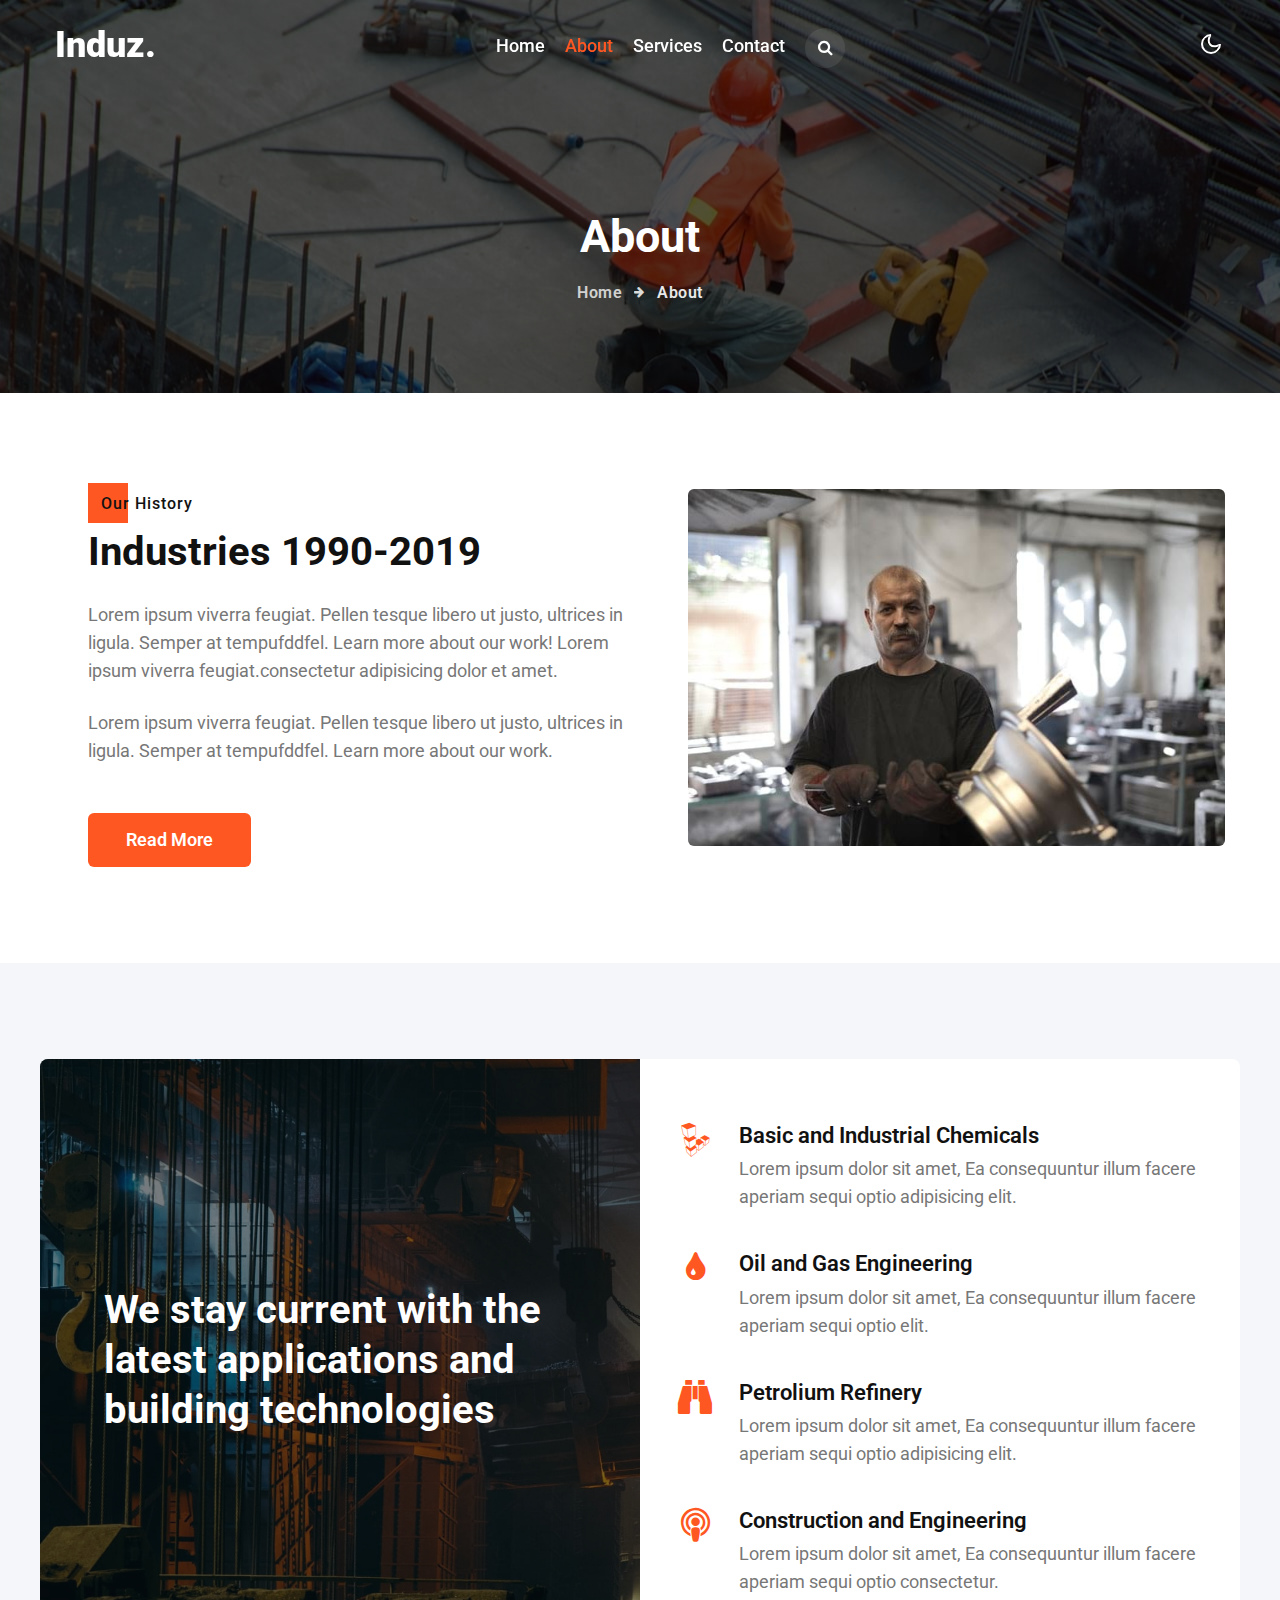
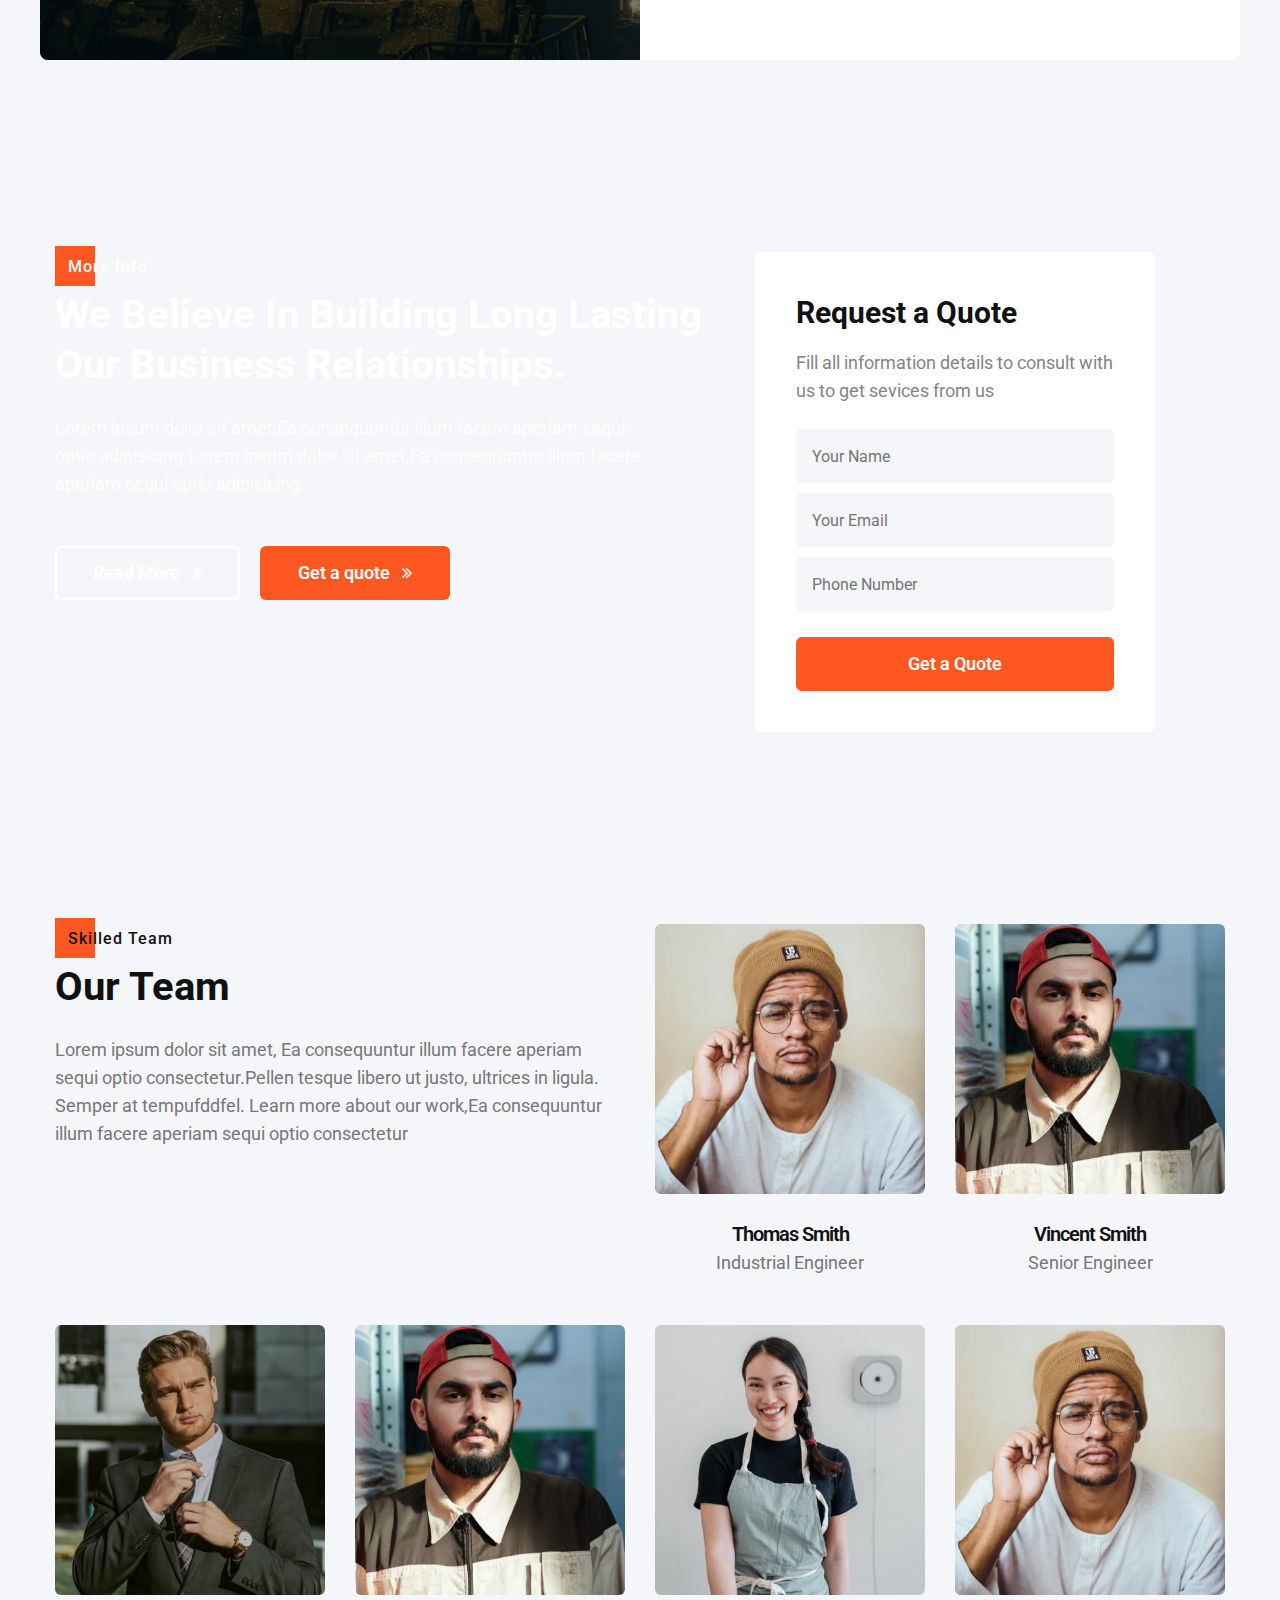
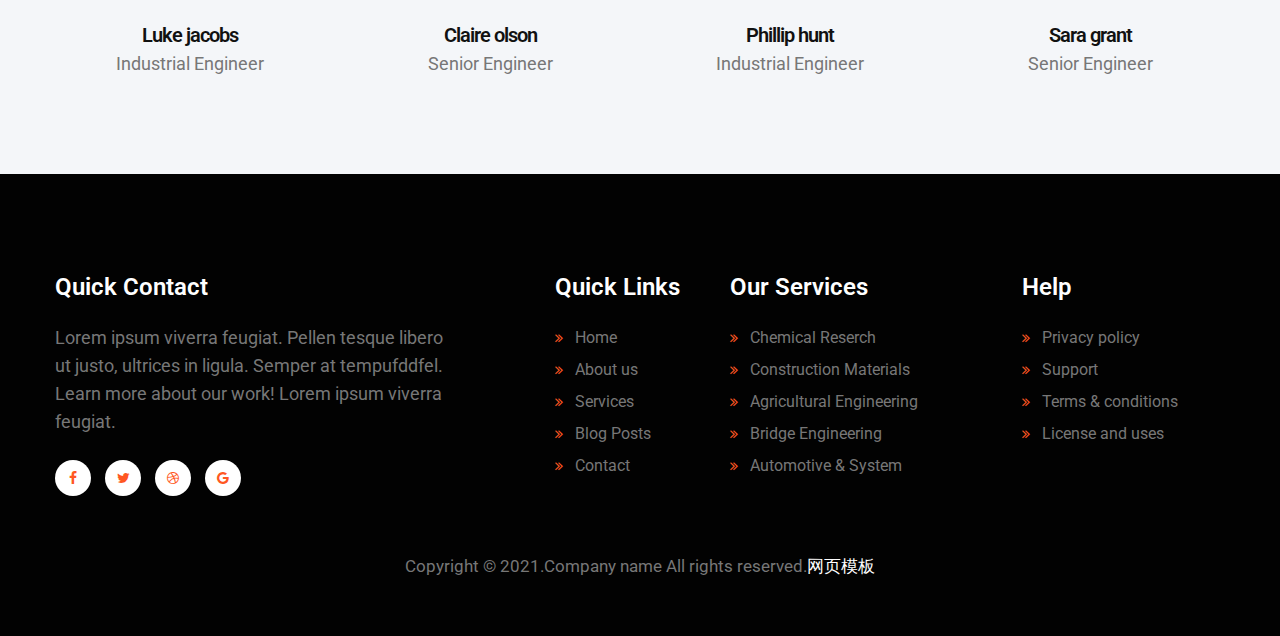
==== about.html @ 79930643 "change to company's into" ====
<!doctype html>
<html lang="zxx">

<head>
  <!-- Required meta tags -->
  <meta charset="utf-8">
  <meta name="viewport" content="width=device-width, initial-scale=1, shrink-to-fit=no">
  <meta name="keywords"
    content="Induz Responsive web template, Bootstrap Web Templates, Android Compatible web template, Smartphone Compatible web template, free webdesigns for Nokia, Samsung, LG, SonyEricsson, Motorola web design" />
  <title>Induz an Industrial Category Bootstrap Responsive Web Template | About</title>
  <link href="http://fonts.googleapis.com/css2?family=Roboto:ital,wght@0,400;0,500;0,700;0,900;1,400&display=swap"
    rel="stylesheet">
  <!-- Template CSS -->
  <link rel="stylesheet" href="assets/css/style-starter.css">
</head>

<body>
  <div class="header-w3l">
    <!--header-->
    <header id="site-header" class="header-w3l fixed-top">
      <div class="container">
        <nav class="navbar navbar-expand-lg stroke">
          <a class="navbar-brand" href="index.html">
            Induz.
          </a>
          <!-- if logo is image enable this   
            <a class="navbar-brand" href="#index.html">
                <img src="image-path" alt="Your logo" title="Your logo" style="height:35px;" />
            </a> -->
          <button class="navbar-toggler  collapsed bg-gradient" type="button" data-toggle="collapse"
            data-target="#navbarTogglerDemo02" aria-controls="navbarTogglerDemo02" aria-expanded="false"
            aria-label="Toggle navigation">
            <span class="navbar-toggler-icon fa icon-expand fa-bars"></span>
            <span class="navbar-toggler-icon fa icon-close fa-times"></span>
            </span>
          </button>

          <div class="collapse navbar-collapse" id="navbarTogglerDemo02">
            <ul class="navbar-nav mx-lg-auto">
              <li class="nav-item">
                <a class="nav-link" href="index.html">Home</a>
              </li>
              <li class="nav-item active">
                <a class="nav-link" href="about.html">About</a>
              </li>
              <li class="nav-item">
                <a class="nav-link" href="services.html">Services</a>
              </li>
              
              <li class="nav-item">
                <a class="nav-link" href="contact.html">Contact</a>
              </li>
              <li class="nav-item mr-lg-3 mr-4" title="Search"><a href="#search" class="search-btn">
                  <span class="fa fa-search" aria-hidden="true"></span></a></li>
              <!--/search-right-->
              <!-- search popup -->
              <div id="search" class="pop-overlay">
                <div class="popup">
                  <form action="#" method="GET" class="w3l-hnyform d-sm-flex">
                    <input type="search" placeholder="Search.." name="search" required="required" autofocus>
                    <button type="submit">Search</button>
                    <a class="close" href="#url">&times;</a>
                  </form>
                </div>
              </div>
              <!-- /search popup -->
              <!--//search-right-->

            </ul>

          </div>
          <!-- toggle switch for light and dark theme -->
          <div class="mobile-position">
            <nav class="navigation">
              <div class="theme-switch-wrapper">
                <label class="theme-switch" for="checkbox">
                  <input type="checkbox" id="checkbox">
                  <div class="mode-container">
                    <i class="gg-sun"></i>
                    <i class="gg-moon"></i>
                  </div>
                </label>
              </div>
            </nav>
          </div>
          <!-- //toggle switch for light and dark theme -->
        </nav>
      </div>
    </header>
  </div>
  <!-- //header -->
  <!--/breadcrumb-bg-->
  <div class="breadcrumb-bg w3l-inner-page-breadcrumb py-5">
    <div class="container pt-lg-5 pt-md-3 p-lg-4 pb-md-3 my-lg-3">
      <h2 class="title pt-5">About</h2>
      <ul class="breadcrumbs-custom-path mt-3 text-center">
        <li><a href="index.html">Home</a></li>
        <li class="active"><span class="fa fa-arrow-right mx-2" aria-hidden="true"></span> About </li>
      </ul>
    </div>
  </div>
  <!--//breadcrumb-bg-->

  <!-- //w3l-inner-page-breadcrumb-->
  <section class="w3l-about-ab" id="about">
    <div class="midd-w3 py-5">
      <div class="container py-lg-5 py-md-4 py-2">
        <div class="row">
          <div class="col-lg-6 pl-lg-5 align-self">
            <h6 class="title-subhny mb-2"><span>Our History</span></h6>
            <h3 class="title-w3l mb-4">Industries 1990-2019</h3>
            <p class="">Lorem ipsum viverra feugiat. Pellen tesque libero ut justo,
              ultrices in ligula. Semper at tempufddfel. Learn more about our work!
              Lorem ipsum viverra feugiat.consectetur adipisicing dolor et amet.
            </p>
            <p class="mt-4">Lorem ipsum viverra feugiat. Pellen tesque libero ut justo, ultrices in ligula. Semper at
              tempufddfel. Learn more about our work.
            </p>
            <a href="about.html" class="btn btn-style btn-primary mt-lg-5 mt-4">Read More</a>
          </div>
          <div class="col-lg-6 left-wthree-img mt-lg-0 mt-5 pl-lg-5">
            <img src="assets/images/g6.jpg" alt="" class="img-fluid radius-image">

          </div>
        </div>
      </div>
    </div>
  </section>
  <!-- /w3l-content-2-->
  <section class="w3l-specification-6 py-5">
    <!-- /specification-6-->
    <div class="specification-6-mian py-lg-5 py-md-4">
      <div class="container">
        <div class="align-counter-6-inf-cols row">
          <div class="counter-6-inf-left col-lg-6">

            <h3 class="title-w3l two">We stay current with the latest applications and building technologies</h3>
          </div>
          <div class="counter-6-inf-right col-lg-6">
            <div class="specification">
              <div class="specification-icon">
                <span class="fa fa-linode"></span>
              </div>
              <div class="specification-info">
                <h6><a href="blog-single.html">Basic and Industrial
                    Chemicals</a></h6>
                <p>Lorem ipsum dolor sit amet, Ea consequuntur illum facere aperiam sequi optio adipisicing elit.</p>
              </div>

            </div>
            <div class="specification">
              <div class="specification-icon">
                <span class="fa fa-tint"></span>
              </div>
              <div class="specification-info">
                <h6><a href="blog-single.html">Oil and Gas
                    Engineering</a></h6>
                <p>Lorem ipsum dolor sit amet, Ea consequuntur illum facere aperiam sequi optio elit.</p>
              </div>

            </div>
            <div class="specification">
              <div class="specification-icon">
                <span class="fa fa-binoculars"></span>
              </div>
              <div class="specification-info">
                <h6><a href="blog-single.html">Petrolium
                    Refinery</a></h6>
                <p>Lorem ipsum dolor sit amet, Ea consequuntur illum facere aperiam sequi optio adipisicing elit.</p>
              </div>

            </div>
            <div class="specification last-one">
              <div class="specification-icon">
                <span class="fa fa-podcast"></span>
              </div>
              <div class="specification-info">
                <h6><a href="blog-single.html">Construction and
                    Engineering</a></h6>
                <p>Lorem ipsum dolor sit amet, Ea consequuntur illum facere aperiam sequi optio consectetur.</p>
              </div>

            </div>

          </div>
        </div>
      </div>
    </div>
  </section>

  <!-- middle -->
  <div class="w3l-middle py-5">
    <div class="container py-lg-5 py-md-4">
      <div class="row no-gutters">
        <div class="welcome-left pr-lg-5">
          <h6 class="title-subhny two mb-2"><span>More Info</span></h6>
          <h3 class="title-w3l two mb-4">We Believe In Building Long Lasting Our Business Relationships.</h3>
          <p class="pr-lg-5">Lorem ipsum dolor sit amet,Ea consequuntur illum facere aperiam sequi optio
            adipisicing.Lorem ipsum dolor sit amet,Ea consequuntur illum facere aperiam sequi optio adipisicing. </p>
          <div class="buttons mt-md-5 mt-4">
            <a class="btn btn-style btn-white mr-3" href="about.html">
              Read More <span class="fa fa-angle-double-right ml-2" aria-hidden="true"></span></a>
            <a class="btn btn-style btn-primary" href="about.html"> Get a quote <span
                class="fa fa-angle-double-right ml-2" aria-hidden="true"></span></a>

          </div>
        </div>
        <div class="welcome-left-frm pr-lg-5 mt-lg-0 mt-5">
          <div class="w3request-form">
            <form action="" method="post">
              <h4 class="title-w3l">
                Request a <span>Quote</span></h4>
              <p class="frm-p mt-3">
                Fill all information details to consult with us to get sevices from us            </p>
  
              <div class="form-style-w3ls mt-4">
  
                <input type="text" name="Name" placeholder="Your Name" required="required">
  
                <input type="email" name="Email" placeholder="Your Email" required="">
  
                <input type="text" name="Phone" placeholder="Phone Number" required="">
  
                <button class="btn btn-style btn-primary w-100 mt-3">Get a Quote</button>
  
              </div>
  
            </form>
                    </div>
        </div>
      </div>

    </div>
  </div>
  <!-- //middle -->
  <!--/team-sec-->
  <section class="w3l-team-main" id="team">
    <div class="team py-5">
      <div class="container py-lg-5">
        <div class="row team-row">
          <div class="col-lg-6 team-wrap">
            <div class="title-content text-left">
              <h6 class="title-subhny mb-2"><span>Skilled Team</span></h6>
              <h3 class="title-w3l mb-4">Our Team</h3>
              <p>Lorem ipsum dolor sit amet, Ea consequuntur illum facere aperiam sequi optio consectetur.Pellen tesque
                libero ut justo,
                ultrices in ligula. Semper at tempufddfel. Learn more about our work,Ea consequuntur illum facere
                aperiam sequi optio consectetur</p>
            </div>
          </div>
          <div class="col-lg-3 col-6 team-wrap mb-lg-5 mb-4 mt-lg-0 mt-5">
            <div class="team-member text-center">
              <div class="team-img">
                <img src="assets/images/team4.jpg" alt="" class="radius-image">
                <div class="overlay-team">
                  <div class="team-details text-center">
                    <div class="socials mt-20">
                      <a href="#url">
                        <span class="fa fa-facebook-f"></span>
                      </a>
                      <a href="#url">
                        <span class="fa fa-twitter"></span>
                      </a>
                      <a href="#url">
                        <span class="fa fa-instagram"></span>
                      </a>
                    </div>
                  </div>
                </div>
              </div>
              <a href="#url" class="team-title">Thomas Smith</a>
              <p>Industrial Engineer</p>
            </div>
          </div>
          <div class="col-lg-3 col-6 team-wrap mb-lg-5 mb-4 mt-lg-0 mt-5">
            <div class="team-member text-center">
              <div class="team-img">
                <img src="assets/images/team3.jpg" alt="" class="radius-image">
                <div class="overlay-team">
                  <div class="team-details text-center">
                    <div class="socials mt-20">
                      <a href="#url">
                        <span class="fa fa-facebook-f"></span>
                      </a>
                      <a href="#url">
                        <span class="fa fa-twitter"></span>
                      </a>
                      <a href="#url">
                        <span class="fa fa-instagram"></span>
                      </a>
                    </div>
                  </div>
                </div>
              </div>
              <a href="#url" class="team-title">Vincent Smith</a>
              <p>Senior Engineer</p>
            </div>
          </div>
          <div class="col-lg-3 col-6 team-wrap mt-lg-0 mt-4">
            <div class="team-member text-center">
              <div class="team-img">
                <img src="assets/images/team1.jpg" alt="" class="radius-image">
                <div class="overlay-team">
                  <div class="team-details text-center">
                    <div class="socials mt-20">
                      <a href="#url">
                        <span class="fa fa-facebook-f"></span>
                      </a>
                      <a href="#url">
                        <span class="fa fa-twitter"></span>
                      </a>
                      <a href="#url">
                        <span class="fa fa-instagram"></span>
                      </a>
                    </div>
                  </div>
                </div>
              </div>
              <a href="#url" class="team-title">Luke jacobs</a>
              <p>Industrial Engineer</p>
            </div>
          </div>
          <!-- end team member -->

          <div class="col-lg-3 col-6 team-wrap mt-lg-0 mt-4">
            <div class="team-member text-center">
              <div class="team-img">
                <img src="assets/images/team3.jpg" alt="" class="radius-image">
                <div class="overlay-team">
                  <div class="team-details text-center">
                    <div class="socials mt-20">
                      <a href="#url">
                        <span class="fa fa-facebook-f"></span>
                      </a>
                      <a href="#url">
                        <span class="fa fa-twitter"></span>
                      </a>
                      <a href="#url">
                        <span class="fa fa-instagram"></span>
                      </a>
                    </div>
                  </div>
                </div>
              </div>
              <a href="#url" class="team-title">Claire olson</a>
              <p>Senior Engineer</p>
            </div>
          </div>
          <!-- end team member -->

          <div class="col-lg-3 col-6 team-wrap mt-lg-0 mt-5">
            <div class="team-member last text-center">
              <div class="team-img">
                <img src="assets/images/team2.jpg" alt="" class="radius-image">
                <div class="overlay-team">
                  <div class="team-details text-center">
                    <div class="socials mt-20">
                      <a href="#url">
                        <span class="fa fa-facebook-f"></span>
                      </a>
                      <a href="#url">
                        <span class="fa fa-twitter"></span>
                      </a>
                      <a href="#url">
                        <span class="fa fa-instagram"></span>
                      </a>
                    </div>
                  </div>
                </div>
              </div>
              <a href="#url" class="team-title">Phillip hunt</a>
              <p>Industrial Engineer</p>
            </div>
          </div>
          <!-- end team member -->

          <div class="col-lg-3 col-6 team-wrap mt-lg-0 mt-5">
            <div class="team-member last text-center">
              <div class="team-img">
                <img src="assets/images/team4.jpg" alt="" class="radius-image">
                <div class="overlay-team">
                  <div class="team-details text-center">
                    <div class="socials mt-20">
                      <a href="#url">
                        <span class="fa fa-facebook-f"></span>
                      </a>
                      <a href="#url">
                        <span class="fa fa-twitter"></span>
                      </a>
                      <a href="#url">
                        <span class="fa fa-instagram"></span>
                      </a>
                    </div>
                  </div>
                </div>
              </div>
              <a href="#url" class="team-title">Sara grant</a>
              <p>Senior Engineer </p>
            </div>
          </div>
          <!-- end team member -->

        </div>
      </div>
  </section>
  <!--//team-sec-->
  <!-- footer-28 block -->
  <footer class="footer-28 position-relative py-5">
    <div class="container">
      <div class="row footer-top-28">
        <div class="col-lg-5 footer-list-28 pr-lg-5 mt-5">
          <h6 class="footer-title-28">Quick Contact</h6>
          <p class="pr-lg-5">Lorem ipsum viverra feugiat. Pellen tesque libero ut justo, ultrices in ligula. Semper at
            tempufddfel. Learn more about our work! Lorem ipsum viverra feugiat.</p>

          <div class="main-social-footer-28 mt-4">
            <ul class="social-icons">
              <li class="facebook">
                <a href="#link" title="Facebook">
                  <span class="fa fa-facebook" aria-hidden="true"></span>
                </a>
              </li>
              <li class="twitter">
                <a href="#link" title="Twitter">
                  <span class="fa fa-twitter" aria-hidden="true"></span>
                </a>
              </li>
              <li class="dribbble">
                <a href="#link" title="Dribbble">
                  <span class="fa fa-dribbble" aria-hidden="true"></span>
                </a>
              </li>
              <li class="google">
                <a href="#link" title="Google">
                  <span class="fa fa-google" aria-hidden="true"></span>
                </a>
              </li>
            </ul>
          </div>
        </div>
        <div class="col-lg-7">
          <div class="row">
            <div class="col-md-3 col-sm-6 footer-list-28 mt-5">
              <h6 class="footer-title-28">Quick Links</h6>
              <ul>
                <li><a href="index.html"><span class="fa fa-angle-double-right mr-2" aria-hidden="true"></span> Home</a>
                </li>
                <li><a href="about.html"><span class="fa fa-angle-double-right mr-2" aria-hidden="true"></span> About
                    us</a></li>
                <li><a href="services.html"><span class="fa fa-angle-double-right mr-2" aria-hidden="true"></span>
                    Services</a></li>
                <li><a href="blog.html"><span class="fa fa-angle-double-right mr-2" aria-hidden="true"></span> Blog
                    Posts</a></li>
                <li><a href="contact.html"><span class="fa fa-angle-double-right mr-2" aria-hidden="true"></span>
                    Contact</a></li>
              </ul>
            </div>
            <div class="col-md-5 col-sm-6 footer-list-28 mt-5">
              <h6 class="footer-title-28">Our Services</h6>
              <ul>
                <li><a href="#reserch"><span class="fa fa-angle-double-right mr-2" aria-hidden="true"></span> Chemical
                    Reserch</a></li>
                <li><a href="#construction"><span class="fa fa-angle-double-right mr-2" aria-hidden="true"></span>
                    Construction Materials</a></li>
                <li><a href="#agricultural"><span class="fa fa-angle-double-right mr-2" aria-hidden="true"></span>
                    Agricultural Engineering</a></li>
                <li><a href="#bridge"><span class="fa fa-angle-double-right mr-2" aria-hidden="true"></span> Bridge
                    Engineering</a></li>
                <li><a href="#automotive"><span class="fa fa-angle-double-right mr-2" aria-hidden="true"></span>
                    Automotive & System</a></li>
              </ul>
            </div>
            <div class="col-md-4 col-sm-6 footer-list-28 mt-sm-5 mt-4">
              <h6 class="footer-title-28">Help</h6>
              <ul>
                <li><a href="#privacy"><span class="fa fa-angle-double-right mr-2" aria-hidden="true"></span> Privacy
                    policy</a></li>
                <li><a href="#support"><span class="fa fa-angle-double-right mr-2" aria-hidden="true"></span>
                    Support</a></li>
                <li><a href="#terms"><span class="fa fa-angle-double-right mr-2" aria-hidden="true"></span> Terms &
                    conditions</a></li>
                <li><a href="#license"><span class="fa fa-angle-double-right mr-2" aria-hidden="true"></span> License
                    and uses</a></li>
              </ul>
            </div>

          </div>
        </div>
      </div>
      <div class="midd-footer-28 align-center py-2 mt-5">
        <p class="copy-footer-28 text-center">Copyright &copy; 2021.Company name All rights reserved.<a target="_blank" href="https://sc.chinaz.com/moban/">&#x7F51;&#x9875;&#x6A21;&#x677F;</a></p>
      </div>
    </div>


    <!-- move top -->
    <button onclick="topFunction()" id="movetop" title="Go to top">
      &#10548;
    </button>
    <script>
      // When the user scrolls down 20px from the top of the document, show the button
      window.onscroll = function () {
        scrollFunction()
      };

      function scrollFunction() {
        if (document.body.scrollTop > 20 || document.documentElement.scrollTop > 20) {
          document.getElementById("movetop").style.display = "block";
        } else {
          document.getElementById("movetop").style.display = "none";
        }
      }

      // When the user clicks on the button, scroll to the top of the document
      function topFunction() {
        document.body.scrollTop = 0;
        document.documentElement.scrollTop = 0;
      }
    </script>
    <!-- /move top -->
    <!-- //footer-28 block -->
  </footer>
  <!--//footer-->
  <!-- Template JavaScript -->
  <script src="assets/js/jquery-3.3.1.min.js"></script>
  <script src="assets/js/theme-change.js"></script>
  <!-- disable body scroll which navbar is in active -->
  <script>
    $(function () {
      $('.navbar-toggler').click(function () {
        $('body').toggleClass('noscroll');
      })
    });
  </script>
  <!-- disable body scroll which navbar is in active -->

  <!--/MENU-JS-->
  <script>
    $(window).on("scroll", function () {
      var scroll = $(window).scrollTop();

      if (scroll >= 80) {
        $("#site-header").addClass("nav-fixed");
      } else {
        $("#site-header").removeClass("nav-fixed");
      }
    });

    //Main navigation Active Class Add Remove
    $(".navbar-toggler").on("click", function () {
      $("header").toggleClass("active");
    });
    $(document).on("ready", function () {
      if ($(window).width() > 991) {
        $("header").removeClass("active");
      }
      $(window).on("resize", function () {
        if ($(window).width() > 991) {
          $("header").removeClass("active");
        }
      });
    });
  </script>
  <!--//MENU-JS-->


  <script src="assets/js/bootstrap.min.js"></script>

</body>

</html>
---- assets/css/style-starter.css ----
@charset "UTF-8";
:root {
  --blue: #007bff;
  --indigo: #6610f2;
  --purple: #6f42c1;
  --pink: #e83e8c;
  --red: #dc3545;
  --orange: #fd7e14;
  --yellow: #ffc107;
  --green: #28a745;
  --teal: #20c997;
  --cyan: #17a2b8;
  --white: #fff;
  --gray: #6c757d;
  --gray-dark: #343a40;
  --primary: #F42A2A;
  --secondary: #f8b195;
  --success: #28a745;
  --info: #17a2b8;
  --warning: #ffc107;
  --danger: #dc3545;
  --light: #f8f9fa;
  --dark: #343a40;
  --breakpoint-xs: 0;
  --breakpoint-sm: 576px;
  --breakpoint-md: 768px;
  --breakpoint-lg: 992px;
  --breakpoint-xl: 1200px;
  --font-family-sans-serif: -apple-system, BlinkMacSystemFont, "Segoe UI", Roboto, "Helvetica Neue", Arial, "Noto Sans", sans-serif, "Apple Color Emoji", "Segoe UI Emoji", "Segoe UI Symbol", "Noto Color Emoji";
  --font-family-monospace: SFMono-Regular, Menlo, Monaco, Consolas, "Liberation Mono", "Courier New", monospace;
}

*,
*::before,
*::after {
  box-sizing: border-box;
}

html {
  font-family: sans-serif;
  line-height: 1.15;
  -webkit-text-size-adjust: 100%;
  -webkit-tap-highlight-color: rgba(0, 0, 0, 0);
}

article,
aside,
figcaption,
figure,
footer,
header,
hgroup,
main,
nav,
section {
  display: block;
}

body {
  margin: 0;
  font-family: -apple-system, BlinkMacSystemFont, "Segoe UI", Roboto, "Helvetica Neue", Arial, "Noto Sans", sans-serif, "Apple Color Emoji", "Segoe UI Emoji", "Segoe UI Symbol", "Noto Color Emoji";
  font-size: 1rem;
  font-weight: 400;
  line-height: 1.5;
  color: #212529;
  text-align: left;
  background-color: #fff;
}

[tabindex="-1"]:focus:not(:focus-visible) {
  outline: 0 !important;
}

hr {
  box-sizing: content-box;
  height: 0;
  overflow: visible;
}

h1,
h2,
h3,
h4,
h5,
h6 {
  margin-top: 0;
  margin-bottom: 0.5rem;
}

p {
  margin-top: 0;
  margin-bottom: 1rem;
}

abbr[title],
abbr[data-original-title] {
  text-decoration: underline;
  -webkit-text-decoration: underline dotted;
  text-decoration: underline dotted;
  cursor: help;
  border-bottom: 0;
  -webkit-text-decoration-skip-ink: none;
  text-decoration-skip-ink: none;
}

address {
  margin-bottom: 1rem;
  font-style: normal;
  line-height: inherit;
}

ol,
ul,
dl {
  margin-top: 0;
  margin-bottom: 1rem;
}

ol ol,
ul ul,
ol ul,
ul ol {
  margin-bottom: 0;
}

dt {
  font-weight: 700;
}

dd {
  margin-bottom: .5rem;
  margin-left: 0;
}

blockquote {
  margin: 0 0 1rem;
}

b,
strong {
  font-weight: bolder;
}

small {
  font-size: 80%;
}

sub,
sup {
  position: relative;
  font-size: 75%;
  line-height: 0;
  vertical-align: baseline;
}

sub {
  bottom: -.25em;
}

sup {
  top: -.5em;
}

a {
  color: var(--primary-color);
  text-decoration: none;
  background-color: transparent;
}

a:hover {
  color: var(--primary-color);
  text-decoration: underline;
}

a:not([href]) {
  color: inherit;
  text-decoration: none;
}

a:not([href]):hover {
  color: inherit;
  text-decoration: none;
}

pre,
code,
kbd,
samp {
  font-family: SFMono-Regular, Menlo, Monaco, Consolas, "Liberation Mono", "Courier New", monospace;
  font-size: 1em;
}

pre {
  margin-top: 0;
  margin-bottom: 1rem;
  overflow: auto;
}

figure {
  margin: 0 0 1rem;
}

img {
  vertical-align: middle;
  border-style: none;
}

svg {
  overflow: hidden;
  vertical-align: middle;
}

table {
  border-collapse: collapse;
}

caption {
  padding-top: 0.75rem;
  padding-bottom: 0.75rem;
  color: #6c757d;
  text-align: left;
  caption-side: bottom;
}

th {
  text-align: inherit;
}

label {
  display: inline-block;
  margin-bottom: 0.5rem;
}

button {
  border-radius: 0;
}

button:focus {
  outline: 1px dotted;
  outline: 5px auto -webkit-focus-ring-color;
}

input,
button,
select,
optgroup,
textarea {
  margin: 0;
  font-family: inherit;
  font-size: inherit;
  line-height: inherit;
}

button,
input {
  overflow: visible;
}

button,
select {
  text-transform: none;
}

select {
  word-wrap: normal;
}

button,
[type="button"],
[type="reset"],
[type="submit"] {
  -webkit-appearance: button;
}

button:not(:disabled),
[type="button"]:not(:disabled),
[type="reset"]:not(:disabled),
[type="submit"]:not(:disabled) {
  cursor: pointer;
}

button::-moz-focus-inner,
[type="button"]::-moz-focus-inner,
[type="reset"]::-moz-focus-inner,
[type="submit"]::-moz-focus-inner {
  padding: 0;
  border-style: none;
}

input[type="radio"],
input[type="checkbox"] {
  box-sizing: border-box;
  padding: 0;
}

input[type="date"],
input[type="time"],
input[type="datetime-local"],
input[type="month"] {
  -webkit-appearance: listbox;
}

textarea {
  overflow: auto;
  resize: vertical;
}

fieldset {
  min-width: 0;
  padding: 0;
  margin: 0;
  border: 0;
}

legend {
  display: block;
  width: 100%;
  max-width: 100%;
  padding: 0;
  margin-bottom: .5rem;
  font-size: 1.5rem;
  line-height: inherit;
  color: inherit;
  white-space: normal;
}

@media (max-width: 1200px) {
  legend {
    font-size: calc(1.275rem + 0.3vw);
  }
}

progress {
  vertical-align: baseline;
}

[type="number"]::-webkit-inner-spin-button,
[type="number"]::-webkit-outer-spin-button {
  height: auto;
}

[type="search"] {
  outline-offset: -2px;
  -webkit-appearance: none;
}

[type="search"]::-webkit-search-decoration {
  -webkit-appearance: none;
}

::-webkit-file-upload-button {
  font: inherit;
  -webkit-appearance: button;
}

output {
  display: inline-block;
}

summary {
  display: list-item;
  cursor: pointer;
}

template {
  display: none;
}

[hidden] {
  display: none !important;
}

h1,
h2,
h3,
h4,
h5,
h6,
.h1,
.h2,
.h3,
.h4,
.h5,
.h6 {
  margin-bottom: 0.5rem;
  font-weight: 500;
  line-height: 1.2;
}

h1,
.h1 {
  font-size: 2.5rem;
}

@media (max-width: 1200px) {

  h1,
  .h1 {
    font-size: calc(1.375rem + 1.5vw);
  }
}

h2,
.h2 {
  font-size: 2rem;
}

@media (max-width: 1200px) {

  h2,
  .h2 {
    font-size: calc(1.325rem + 0.9vw);
  }
}

h3,
.h3 {
  font-size: 1.75rem;
}

@media (max-width: 1200px) {

  h3,
  .h3 {
    font-size: calc(1.3rem + 0.6vw);
  }
}

h4,
.h4 {
  font-size: 1.5rem;
}

@media (max-width: 1200px) {

  h4,
  .h4 {
    font-size: calc(1.275rem + 0.3vw);
  }
}

h5,
.h5 {
  font-size: 1.25rem;
}

h6,
.h6 {
  font-size: 1rem;
}

.lead {
  font-size: 1.25rem;
  font-weight: 300;
}

.display-1 {
  font-size: 6rem;
  font-weight: 300;
  line-height: 1.2;
}

@media (max-width: 1200px) {
  .display-1 {
    font-size: calc(1.725rem + 5.7vw);
  }
}

.display-2 {
  font-size: 5.5rem;
  font-weight: 300;
  line-height: 1.2;
}

@media (max-width: 1200px) {
  .display-2 {
    font-size: calc(1.675rem + 5.1vw);
  }
}

.display-3 {
  font-size: 4.5rem;
  font-weight: 300;
  line-height: 1.2;
}

@media (max-width: 1200px) {
  .display-3 {
    font-size: calc(1.575rem + 3.9vw);
  }
}

.display-4 {
  font-size: 3.5rem;
  font-weight: 300;
  line-height: 1.2;
}

@media (max-width: 1200px) {
  .display-4 {
    font-size: calc(1.475rem + 2.7vw);
  }
}

hr {
  margin-top: 1rem;
  margin-bottom: 1rem;
  border: 0;
  border-top: 1px solid rgba(0, 0, 0, 0.1);
}

small,
.small {
  font-size: 80%;
  font-weight: 400;
}

mark,
.mark {
  padding: 0.2em;
  background-color: #fcf8e3;
}

.list-unstyled {
  padding-left: 0;
  list-style: none;
}

.list-inline {
  padding-left: 0;
  list-style: none;
}

.list-inline-item {
  display: inline-block;
}

.list-inline-item:not(:last-child) {
  margin-right: 0.5rem;
}

.initialism {
  font-size: 90%;
  text-transform: uppercase;
}

.blockquote {
  margin-bottom: 1rem;
  font-size: 1.25rem;
}

.blockquote-footer {
  display: block;
  font-size: 80%;
  color: #6c757d;
}

.blockquote-footer::before {
  content: "\2014\00A0";
}

.img-fluid {
  max-width: 100%;
  height: auto;
}

.img-thumbnail {
  padding: 0.25rem;
  background-color: #fff;
  border: 1px solid #dee2e6;
  border-radius: 0.25rem;
  max-width: 100%;
  height: auto;
}

.figure {
  display: inline-block;
}

.figure-img {
  margin-bottom: 0.5rem;
  line-height: 1;
}

.figure-caption {
  font-size: 90%;
  color: #6c757d;
}

code {
  font-size: 87.5%;
  color: #e83e8c;
  word-wrap: break-word;
}

a>code {
  color: inherit;
}

kbd {
  padding: 0.2rem 0.4rem;
  font-size: 87.5%;
  color: #fff;
  background-color: #212529;
  border-radius: 0.2rem;
}

kbd kbd {
  padding: 0;
  font-size: 100%;
  font-weight: 700;
}

pre {
  display: block;
  font-size: 87.5%;
  color: #212529;
}

pre code {
  font-size: inherit;
  color: inherit;
  word-break: normal;
}

.pre-scrollable {
  max-height: 340px;
  overflow-y: scroll;
}

.container {
  width: 100%;
  padding-right: 15px;
  padding-left: 15px;
  margin-right: auto;
  margin-left: auto;
}

@media (min-width: 576px) {
  .container {
    max-width: 540px;
  }
}

@media (min-width: 768px) {
  .container {
    max-width: 720px;
  }
}

@media (min-width: 992px) {
  .container {
    max-width: 960px;
  }
}

@media (min-width: 1200px) {
  .container {
    max-width: 1140px;
  }
}

.container-fluid,
.container-sm,
.container-md,
.container-lg,
.container-xl {
  width: 100%;
  padding-right: 15px;
  padding-left: 15px;
  margin-right: auto;
  margin-left: auto;
}

@media (min-width: 576px) {

  .container,
  .container-sm {
    max-width: 540px;
  }
}

@media (min-width: 768px) {

  .container,
  .container-sm,
  .container-md {
    max-width: 720px;
  }
}

@media (min-width: 992px) {

  .container,
  .container-sm,
  .container-md,
  .container-lg {
    max-width: 960px;
  }
}

@media (min-width: 1200px) {

  .container,
  .container-sm,
  .container-md,
  .container-lg,
  .container-xl {
    max-width: 1140px;
  }
}

.row {
  display: flex;
  flex-wrap: wrap;
  margin-right: -15px;
  margin-left: -15px;
}

.no-gutters {
  margin-right: 0;
  margin-left: 0;
}

.no-gutters>.col,
.no-gutters>[class*="col-"] {
  padding-right: 0;
  padding-left: 0;
}

.col-1,
.col-2,
.col-3,
.col-4,
.col-5,
.col-6,
.col-7,
.col-8,
.col-9,
.col-10,
.col-11,
.col-12,
.col,
.col-auto,
.col-sm-1,
.col-sm-2,
.col-sm-3,
.col-sm-4,
.col-sm-5,
.col-sm-6,
.col-sm-7,
.col-sm-8,
.col-sm-9,
.col-sm-10,
.col-sm-11,
.col-sm-12,
.col-sm,
.col-sm-auto,
.col-md-1,
.col-md-2,
.col-md-3,
.col-md-4,
.col-md-5,
.col-md-6,
.col-md-7,
.col-md-8,
.col-md-9,
.col-md-10,
.col-md-11,
.col-md-12,
.col-md,
.col-md-auto,
.col-lg-1,
.col-lg-2,
.col-lg-3,
.col-lg-4,
.col-lg-5,
.col-lg-6,
.col-lg-7,
.col-lg-8,
.col-lg-9,
.col-lg-10,
.col-lg-11,
.col-lg-12,
.col-lg,
.col-lg-auto,
.col-xl-1,
.col-xl-2,
.col-xl-3,
.col-xl-4,
.col-xl-5,
.col-xl-6,
.col-xl-7,
.col-xl-8,
.col-xl-9,
.col-xl-10,
.col-xl-11,
.col-xl-12,
.col-xl,
.col-xl-auto {
  position: relative;
  width: 100%;
  padding-right: 15px;
  padding-left: 15px;
}

.col {
  flex-basis: 0;
  flex-grow: 1;
  max-width: 100%;
}

.row-cols-1>* {
  flex: 0 0 100%;
  max-width: 100%;
}

.row-cols-2>* {
  flex: 0 0 50%;
  max-width: 50%;
}

.row-cols-3>* {
  flex: 0 0 33.33333%;
  max-width: 33.33333%;
}

.row-cols-4>* {
  flex: 0 0 25%;
  max-width: 25%;
}

.row-cols-5>* {
  flex: 0 0 20%;
  max-width: 20%;
}

.row-cols-6>* {
  flex: 0 0 16.66667%;
  max-width: 16.66667%;
}

.col-auto {
  flex: 0 0 auto;
  width: auto;
  max-width: 100%;
}

.col-1 {
  flex: 0 0 8.33333%;
  max-width: 8.33333%;
}

.col-2 {
  flex: 0 0 16.66667%;
  max-width: 16.66667%;
}

.col-3 {
  flex: 0 0 25%;
  max-width: 25%;
}

.col-4 {
  flex: 0 0 33.33333%;
  max-width: 33.33333%;
}

.col-5 {
  flex: 0 0 41.66667%;
  max-width: 41.66667%;
}

.col-6 {
  flex: 0 0 50%;
  max-width: 50%;
}

.col-7 {
  flex: 0 0 58.33333%;
  max-width: 58.33333%;
}

.col-8 {
  flex: 0 0 66.66667%;
  max-width: 66.66667%;
}

.col-9 {
  flex: 0 0 75%;
  max-width: 75%;
}

.col-10 {
  flex: 0 0 83.33333%;
  max-width: 83.33333%;
}

.col-11 {
  flex: 0 0 91.66667%;
  max-width: 91.66667%;
}

.col-12 {
  flex: 0 0 100%;
  max-width: 100%;
}

.order-first {
  order: -1;
}

.order-last {
  order: 13;
}

.order-0 {
  order: 0;
}

.order-1 {
  order: 1;
}

.order-2 {
  order: 2;
}

.order-3 {
  order: 3;
}

.order-4 {
  order: 4;
}

.order-5 {
  order: 5;
}

.order-6 {
  order: 6;
}

.order-7 {
  order: 7;
}

.order-8 {
  order: 8;
}

.order-9 {
  order: 9;
}

.order-10 {
  order: 10;
}

.order-11 {
  order: 11;
}

.order-12 {
  order: 12;
}

.offset-1 {
  margin-left: 8.33333%;
}

.offset-2 {
  margin-left: 16.66667%;
}

.offset-3 {
  margin-left: 25%;
}

.offset-4 {
  margin-left: 33.33333%;
}

.offset-5 {
  margin-left: 41.66667%;
}

.offset-6 {
  margin-left: 50%;
}

.offset-7 {
  margin-left: 58.33333%;
}

.offset-8 {
  margin-left: 66.66667%;
}

.offset-9 {
  margin-left: 75%;
}

.offset-10 {
  margin-left: 83.33333%;
}

.offset-11 {
  margin-left: 91.66667%;
}

@media (min-width: 576px) {
  .col-sm {
    flex-basis: 0;
    flex-grow: 1;
    max-width: 100%;
  }

  .row-cols-sm-1>* {
    flex: 0 0 100%;
    max-width: 100%;
  }

  .row-cols-sm-2>* {
    flex: 0 0 50%;
    max-width: 50%;
  }

  .row-cols-sm-3>* {
    flex: 0 0 33.33333%;
    max-width: 33.33333%;
  }

  .row-cols-sm-4>* {
    flex: 0 0 25%;
    max-width: 25%;
  }

  .row-cols-sm-5>* {
    flex: 0 0 20%;
    max-width: 20%;
  }

  .row-cols-sm-6>* {
    flex: 0 0 16.66667%;
    max-width: 16.66667%;
  }

  .col-sm-auto {
    flex: 0 0 auto;
    width: auto;
    max-width: 100%;
  }

  .col-sm-1 {
    flex: 0 0 8.33333%;
    max-width: 8.33333%;
  }

  .col-sm-2 {
    flex: 0 0 16.66667%;
    max-width: 16.66667%;
  }

  .col-sm-3 {
    flex: 0 0 25%;
    max-width: 25%;
  }

  .col-sm-4 {
    flex: 0 0 33.33333%;
    max-width: 33.33333%;
  }

  .col-sm-5 {
    flex: 0 0 41.66667%;
    max-width: 41.66667%;
  }

  .col-sm-6 {
    flex: 0 0 50%;
    max-width: 50%;
  }

  .col-sm-7 {
    flex: 0 0 58.33333%;
    max-width: 58.33333%;
  }

  .col-sm-8 {
    flex: 0 0 66.66667%;
    max-width: 66.66667%;
  }

  .col-sm-9 {
    flex: 0 0 75%;
    max-width: 75%;
  }

  .col-sm-10 {
    flex: 0 0 83.33333%;
    max-width: 83.33333%;
  }

  .col-sm-11 {
    flex: 0 0 91.66667%;
    max-width: 91.66667%;
  }

  .col-sm-12 {
    flex: 0 0 100%;
    max-width: 100%;
  }

  .order-sm-first {
    order: -1;
  }

  .order-sm-last {
    order: 13;
  }

  .order-sm-0 {
    order: 0;
  }

  .order-sm-1 {
    order: 1;
  }

  .order-sm-2 {
    order: 2;
  }

  .order-sm-3 {
    order: 3;
  }

  .order-sm-4 {
    order: 4;
  }

  .order-sm-5 {
    order: 5;
  }

  .order-sm-6 {
    order: 6;
  }

  .order-sm-7 {
    order: 7;
  }

  .order-sm-8 {
    order: 8;
  }

  .order-sm-9 {
    order: 9;
  }

  .order-sm-10 {
    order: 10;
  }

  .order-sm-11 {
    order: 11;
  }

  .order-sm-12 {
    order: 12;
  }

  .offset-sm-0 {
    margin-left: 0;
  }

  .offset-sm-1 {
    margin-left: 8.33333%;
  }

  .offset-sm-2 {
    margin-left: 16.66667%;
  }

  .offset-sm-3 {
    margin-left: 25%;
  }

  .offset-sm-4 {
    margin-left: 33.33333%;
  }

  .offset-sm-5 {
    margin-left: 41.66667%;
  }

  .offset-sm-6 {
    margin-left: 50%;
  }

  .offset-sm-7 {
    margin-left: 58.33333%;
  }

  .offset-sm-8 {
    margin-left: 66.66667%;
  }

  .offset-sm-9 {
    margin-left: 75%;
  }

  .offset-sm-10 {
    margin-left: 83.33333%;
  }

  .offset-sm-11 {
    margin-left: 91.66667%;
  }
}

@media (min-width: 768px) {
  .col-md {
    flex-basis: 0;
    flex-grow: 1;
    max-width: 100%;
  }

  .row-cols-md-1>* {
    flex: 0 0 100%;
    max-width: 100%;
  }

  .row-cols-md-2>* {
    flex: 0 0 50%;
    max-width: 50%;
  }

  .row-cols-md-3>* {
    flex: 0 0 33.33333%;
    max-width: 33.33333%;
  }

  .row-cols-md-4>* {
    flex: 0 0 25%;
    max-width: 25%;
  }

  .row-cols-md-5>* {
    flex: 0 0 20%;
    max-width: 20%;
  }

  .row-cols-md-6>* {
    flex: 0 0 16.66667%;
    max-width: 16.66667%;
  }

  .col-md-auto {
    flex: 0 0 auto;
    width: auto;
    max-width: 100%;
  }

  .col-md-1 {
    flex: 0 0 8.33333%;
    max-width: 8.33333%;
  }

  .col-md-2 {
    flex: 0 0 16.66667%;
    max-width: 16.66667%;
  }

  .col-md-3 {
    flex: 0 0 25%;
    max-width: 25%;
  }

  .col-md-4 {
    flex: 0 0 33.33333%;
    max-width: 33.33333%;
  }

  .col-md-5 {
    flex: 0 0 41.66667%;
    max-width: 41.66667%;
  }

  .col-md-6 {
    flex: 0 0 50%;
    max-width: 50%;
  }

  .col-md-7 {
    flex: 0 0 58.33333%;
    max-width: 58.33333%;
  }

  .col-md-8 {
    flex: 0 0 66.66667%;
    max-width: 66.66667%;
  }

  .col-md-9 {
    flex: 0 0 75%;
    max-width: 75%;
  }

  .col-md-10 {
    flex: 0 0 83.33333%;
    max-width: 83.33333%;
  }

  .col-md-11 {
    flex: 0 0 91.66667%;
    max-width: 91.66667%;
  }

  .col-md-12 {
    flex: 0 0 100%;
    max-width: 100%;
  }

  .order-md-first {
    order: -1;
  }

  .order-md-last {
    order: 13;
  }

  .order-md-0 {
    order: 0;
  }

  .order-md-1 {
    order: 1;
  }

  .order-md-2 {
    order: 2;
  }

  .order-md-3 {
    order: 3;
  }

  .order-md-4 {
    order: 4;
  }

  .order-md-5 {
    order: 5;
  }

  .order-md-6 {
    order: 6;
  }

  .order-md-7 {
    order: 7;
  }

  .order-md-8 {
    order: 8;
  }

  .order-md-9 {
    order: 9;
  }

  .order-md-10 {
    order: 10;
  }

  .order-md-11 {
    order: 11;
  }

  .order-md-12 {
    order: 12;
  }

  .offset-md-0 {
    margin-left: 0;
  }

  .offset-md-1 {
    margin-left: 8.33333%;
  }

  .offset-md-2 {
    margin-left: 16.66667%;
  }

  .offset-md-3 {
    margin-left: 25%;
  }

  .offset-md-4 {
    margin-left: 33.33333%;
  }

  .offset-md-5 {
    margin-left: 41.66667%;
  }

  .offset-md-6 {
    margin-left: 50%;
  }

  .offset-md-7 {
    margin-left: 58.33333%;
  }

  .offset-md-8 {
    margin-left: 66.66667%;
  }

  .offset-md-9 {
    margin-left: 75%;
  }

  .offset-md-10 {
    margin-left: 83.33333%;
  }

  .offset-md-11 {
    margin-left: 91.66667%;
  }
}

@media (min-width: 992px) {
  .col-lg {
    flex-basis: 0;
    flex-grow: 1;
    max-width: 100%;
  }

  .row-cols-lg-1>* {
    flex: 0 0 100%;
    max-width: 100%;
  }

  .row-cols-lg-2>* {
    flex: 0 0 50%;
    max-width: 50%;
  }

  .row-cols-lg-3>* {
    flex: 0 0 33.33333%;
    max-width: 33.33333%;
  }

  .row-cols-lg-4>* {
    flex: 0 0 25%;
    max-width: 25%;
  }

  .row-cols-lg-5>* {
    flex: 0 0 20%;
    max-width: 20%;
  }

  .row-cols-lg-6>* {
    flex: 0 0 16.66667%;
    max-width: 16.66667%;
  }

  .col-lg-auto {
    flex: 0 0 auto;
    width: auto;
    max-width: 100%;
  }

  .col-lg-1 {
    flex: 0 0 8.33333%;
    max-width: 8.33333%;
  }

  .col-lg-2 {
    flex: 0 0 16.66667%;
    max-width: 16.66667%;
  }

  .col-lg-3 {
    flex: 0 0 25%;
    max-width: 25%;
  }

  .col-lg-4 {
    flex: 0 0 33.33333%;
    max-width: 33.33333%;
  }

  .col-lg-5 {
    flex: 0 0 41.66667%;
    max-width: 41.66667%;
  }

  .col-lg-6 {
    flex: 0 0 50%;
    max-width: 50%;
  }

  .col-lg-7 {
    flex: 0 0 58.33333%;
    max-width: 58.33333%;
  }

  .col-lg-8 {
    flex: 0 0 66.66667%;
    max-width: 66.66667%;
  }

  .col-lg-9 {
    flex: 0 0 75%;
    max-width: 75%;
  }

  .col-lg-10 {
    flex: 0 0 83.33333%;
    max-width: 83.33333%;
  }

  .col-lg-11 {
    flex: 0 0 91.66667%;
    max-width: 91.66667%;
  }

  .col-lg-12 {
    flex: 0 0 100%;
    max-width: 100%;
  }

  .order-lg-first {
    order: -1;
  }

  .order-lg-last {
    order: 13;
  }

  .order-lg-0 {
    order: 0;
  }

  .order-lg-1 {
    order: 1;
  }

  .order-lg-2 {
    order: 2;
  }

  .order-lg-3 {
    order: 3;
  }

  .order-lg-4 {
    order: 4;
  }

  .order-lg-5 {
    order: 5;
  }

  .order-lg-6 {
    order: 6;
  }

  .order-lg-7 {
    order: 7;
  }

  .order-lg-8 {
    order: 8;
  }

  .order-lg-9 {
    order: 9;
  }

  .order-lg-10 {
    order: 10;
  }

  .order-lg-11 {
    order: 11;
  }

  .order-lg-12 {
    order: 12;
  }

  .offset-lg-0 {
    margin-left: 0;
  }

  .offset-lg-1 {
    margin-left: 8.33333%;
  }

  .offset-lg-2 {
    margin-left: 16.66667%;
  }

  .offset-lg-3 {
    margin-left: 25%;
  }

  .offset-lg-4 {
    margin-left: 33.33333%;
  }

  .offset-lg-5 {
    margin-left: 41.66667%;
  }

  .offset-lg-6 {
    margin-left: 50%;
  }

  .offset-lg-7 {
    margin-left: 58.33333%;
  }

  .offset-lg-8 {
    margin-left: 66.66667%;
  }

  .offset-lg-9 {
    margin-left: 75%;
  }

  .offset-lg-10 {
    margin-left: 83.33333%;
  }

  .offset-lg-11 {
    margin-left: 91.66667%;
  }
}

@media (min-width: 1200px) {
  .col-xl {
    flex-basis: 0;
    flex-grow: 1;
    max-width: 100%;
  }

  .row-cols-xl-1>* {
    flex: 0 0 100%;
    max-width: 100%;
  }

  .row-cols-xl-2>* {
    flex: 0 0 50%;
    max-width: 50%;
  }

  .row-cols-xl-3>* {
    flex: 0 0 33.33333%;
    max-width: 33.33333%;
  }

  .row-cols-xl-4>* {
    flex: 0 0 25%;
    max-width: 25%;
  }

  .row-cols-xl-5>* {
    flex: 0 0 20%;
    max-width: 20%;
  }

  .row-cols-xl-6>* {
    flex: 0 0 16.66667%;
    max-width: 16.66667%;
  }

  .col-xl-auto {
    flex: 0 0 auto;
    width: auto;
    max-width: 100%;
  }

  .col-xl-1 {
    flex: 0 0 8.33333%;
    max-width: 8.33333%;
  }

  .col-xl-2 {
    flex: 0 0 16.66667%;
    max-width: 16.66667%;
  }

  .col-xl-3 {
    flex: 0 0 25%;
    max-width: 25%;
  }

  .col-xl-4 {
    flex: 0 0 33.33333%;
    max-width: 33.33333%;
  }

  .col-xl-5 {
    flex: 0 0 41.66667%;
    max-width: 41.66667%;
  }

  .col-xl-6 {
    flex: 0 0 50%;
    max-width: 50%;
  }

  .col-xl-7 {
    flex: 0 0 58.33333%;
    max-width: 58.33333%;
  }

  .col-xl-8 {
    flex: 0 0 66.66667%;
    max-width: 66.66667%;
  }

  .col-xl-9 {
    flex: 0 0 75%;
    max-width: 75%;
  }

  .col-xl-10 {
    flex: 0 0 83.33333%;
    max-width: 83.33333%;
  }

  .col-xl-11 {
    flex: 0 0 91.66667%;
    max-width: 91.66667%;
  }

  .col-xl-12 {
    flex: 0 0 100%;
    max-width: 100%;
  }

  .order-xl-first {
    order: -1;
  }

  .order-xl-last {
    order: 13;
  }

  .order-xl-0 {
    order: 0;
  }

  .order-xl-1 {
    order: 1;
  }

  .order-xl-2 {
    order: 2;
  }

  .order-xl-3 {
    order: 3;
  }

  .order-xl-4 {
    order: 4;
  }

  .order-xl-5 {
    order: 5;
  }

  .order-xl-6 {
    order: 6;
  }

  .order-xl-7 {
    order: 7;
  }


  .order-xl-8 {
    order: 8;
  }

  .order-xl-9 {
    order: 9;
  }

  .order-xl-10 {
    order: 10;
  }

  .order-xl-11 {
    order: 11;
  }

  .order-xl-12 {
    order: 12;
  }

  .offset-xl-0 {
    margin-left: 0;
  }

  .offset-xl-1 {
    margin-left: 8.33333%;
  }


  .offset-xl-2 {
    margin-left: 16.66667%;
  }

  .offset-xl-3 {
    margin-left: 25%;
  }

  .offset-xl-4 {
    margin-left: 33.33333%;
  }

  .offset-xl-5 {
    margin-left: 41.66667%;
  }

  .offset-xl-6 {
    margin-left: 50%;
  }

  .offset-xl-7 {
    margin-left: 58.33333%;
  }

  .offset-xl-8 {
    margin-left: 66.66667%;
  }

  .offset-xl-9 {
    margin-left: 75%;
  }

  .offset-xl-10 {
    margin-left: 83.33333%;
  }

  .offset-xl-11 {
    margin-left: 91.66667%;
  }
}

.table {
  width: 100%;
  margin-bottom: 1rem;
  color: #212529;
}

.table th,
.table td {
  padding: 0.75rem;
  vertical-align: top;
  border-top: 1px solid #dee2e6;
}

.table thead th {
  vertical-align: bottom;
  border-bottom: 2px solid #dee2e6;
}

.table tbody+tbody {
  border-top: 2px solid #dee2e6;
}

.table-sm th,
.table-sm td {
  padding: 0.3rem;
}

.table-bordered {
  border: 1px solid #dee2e6;
}

.table-bordered th,
.table-bordered td {
  border: 1px solid #dee2e6;
}

.table-bordered thead th,
.table-bordered thead td {
  border-bottom-width: 2px;
}

.table-borderless th,
.table-borderless td,
.table-borderless thead th,
.table-borderless tbody+tbody {
  border: 0;
}

.table-striped tbody tr:nth-of-type(odd) {
  background-color: rgba(0, 0, 0, 0.05);
}

.table-hover tbody tr:hover {
  color: #212529;
  background-color: rgba(0, 0, 0, 0.075);
}

.table-primary,
.table-primary>th,
.table-primary>td {
  background-color: #dad1f2;
}

.table-primary th,
.table-primary td,
.table-primary thead th,
.table-primary tbody+tbody {
  border-color: #baa9e7;
}

.table-hover .table-primary:hover {
  background-color: #cabdec;
}

.table-hover .table-primary:hover>td,
.table-hover .table-primary:hover>th {
  background-color: #cabdec;
}

.table-secondary,
.table-secondary>th,
.table-secondary>td {
  background-color: #fde9e1;
}

.table-secondary th,
.table-secondary td,
.table-secondary thead th,
.table-secondary tbody+tbody {
  border-color: #fbd6c8;
}

.table-hover .table-secondary:hover {
  background-color: #fbd7c9;
}

.table-hover .table-secondary:hover>td,
.table-hover .table-secondary:hover>th {
  background-color: #fbd7c9;
}

.table-success,
.table-success>th,
.table-success>td {
  background-color: #c3e6cb;
}

.table-success th,
.table-success td,
.table-success thead th,
.table-success tbody+tbody {
  border-color: #8fd19e;
}

.table-hover .table-success:hover {
  background-color: #b1dfbb;
}

.table-hover .table-success:hover>td,
.table-hover .table-success:hover>th {
  background-color: #b1dfbb;
}

.table-info,
.table-info>th,
.table-info>td {
  background-color: #bee5eb;
}

.table-info th,
.table-info td,
.table-info thead th,
.table-info tbody+tbody {
  border-color: #86cfda;
}

.table-hover .table-info:hover {
  background-color: #abdde5;
}

.table-hover .table-info:hover>td,
.table-hover .table-info:hover>th {
  background-color: #abdde5;
}

.table-warning,
.table-warning>th,
.table-warning>td {
  background-color: #ffeeba;
}

.table-warning th,
.table-warning td,
.table-warning thead th,
.table-warning tbody+tbody {
  border-color: #ffdf7e;
}

.table-hover .table-warning:hover {
  background-color: #ffe8a1;
}

.table-hover .table-warning:hover>td,
.table-hover .table-warning:hover>th {
  background-color: #ffe8a1;
}

.table-danger,
.table-danger>th,
.table-danger>td {
  background-color: #f5c6cb;
}

.table-danger th,
.table-danger td,
.table-danger thead th,
.table-danger tbody+tbody {
  border-color: #ed969e;
}

.table-hover .table-danger:hover {
  background-color: #f1b0b7;
}

.table-hover .table-danger:hover>td,
.table-hover .table-danger:hover>th {
  background-color: #f1b0b7;
}

.table-light,
.table-light>th,
.table-light>td {
  background-color: #fdfdfe;
}

.table-light th,
.table-light td,
.table-light thead th,
.table-light tbody+tbody {
  border-color: #fbfcfc;
}

.table-hover .table-light:hover {
  background-color: #ececf6;
}

.table-hover .table-light:hover>td,
.table-hover .table-light:hover>th {
  background-color: #ececf6;
}

.table-dark,
.table-dark>th,
.table-dark>td {
  background-color: #c6c8ca;
}

.table-dark th,
.table-dark td,
.table-dark thead th,
.table-dark tbody+tbody {
  border-color: #95999c;
}

.table-hover .table-dark:hover {
  background-color: #b9bbbe;
}

.table-hover .table-dark:hover>td,
.table-hover .table-dark:hover>th {
  background-color: #b9bbbe;
}

.table-active,
.table-active>th,
.table-active>td {
  background-color: rgba(0, 0, 0, 0.075);
}

.table-hover .table-active:hover {
  background-color: rgba(0, 0, 0, 0.075);
}

.table-hover .table-active:hover>td,
.table-hover .table-active:hover>th {
  background-color: rgba(0, 0, 0, 0.075);
}

.table .thead-dark th {
  color: #fff;
  background-color: #343a40;
  border-color: #454d55;
}

.table .thead-light th {
  color: #495057;
  background-color: #e9ecef;
  border-color: #dee2e6;
}

.table-dark {
  color: #fff;
  background-color: #343a40;
}

.table-dark th,
.table-dark td,
.table-dark thead th {
  border-color: #454d55;
}

.table-dark.table-bordered {
  border: 0;
}

.table-dark.table-striped tbody tr:nth-of-type(odd) {
  background-color: rgba(255, 255, 255, 0.05);
}

.table-dark.table-hover tbody tr:hover {
  color: #fff;
  background-color: rgba(255, 255, 255, 0.075);
}

@media (max-width: 575.98px) {
  .table-responsive-sm {
    display: block;
    width: 100%;
    overflow-x: auto;
    -webkit-overflow-scrolling: touch;
  }

  .table-responsive-sm>.table-bordered {
    border: 0;
  }
}

@media (max-width: 767.98px) {
  .table-responsive-md {
    display: block;
    width: 100%;
    overflow-x: auto;
    -webkit-overflow-scrolling: touch;
  }

  .table-responsive-md>.table-bordered {
    border: 0;
  }
}

@media (max-width: 991.98px) {
  .table-responsive-lg {
    display: block;
    width: 100%;
    overflow-x: auto;
    -webkit-overflow-scrolling: touch;
  }

  .table-responsive-lg>.table-bordered {
    border: 0;
  }
}

@media (max-width: 1199.98px) {
  .table-responsive-xl {
    display: block;
    width: 100%;
    overflow-x: auto;
    -webkit-overflow-scrolling: touch;
  }

  .table-responsive-xl>.table-bordered {
    border: 0;
  }
}

.table-responsive {
  display: block;
  width: 100%;
  overflow-x: auto;
  -webkit-overflow-scrolling: touch;
}

.table-responsive>.table-bordered {
  border: 0;
}

.form-control {
  display: block;
  width: 100%;
  height: calc(1.5em + 0.75rem + 2px);
  padding: 0.375rem 0.75rem;
  font-size: 1rem;
  font-weight: 400;
  line-height: 1.5;
  color: #495057;
  background-color: #fff;
  background-clip: padding-box;
  border: 1px solid #ced4da;
  border-radius: 0.25rem;
  transition: border-color 0.15s ease-in-out, box-shadow 0.15s ease-in-out;
}

@media (prefers-reduced-motion: reduce) {
  .form-control {
    transition: none;
  }
}

.form-control::-ms-expand {
  background-color: transparent;
  border: 0;
}

.form-control:-moz-focusring {
  color: transparent;
  text-shadow: 0 0 0 #495057;
}

.form-control:focus {
  color: #495057;
  background-color: #fff;
  border-color: #cabcec;
  outline: 0;
  box-shadow: 0 0 0 0.2rem rgba(123, 89, 208, 0.25);
}

.form-control::-webkit-input-placeholder {
  color: #6c757d;
  opacity: 1;
}

.form-control::-moz-placeholder {
  color: #6c757d;
  opacity: 1;
}

.form-control:-ms-input-placeholder {
  color: #6c757d;
  opacity: 1;
}

.form-control::-ms-input-placeholder {
  color: #6c757d;
  opacity: 1;
}

.form-control::placeholder {
  color: #6c757d;
  opacity: 1;
}

.form-control:disabled,
.form-control[readonly] {
  background-color: #e9ecef;
  opacity: 1;
}

select.form-control:focus::-ms-value {
  color: #495057;
  background-color: #fff;
}

.form-control-file,
.form-control-range {
  display: block;
  width: 100%;
}

.col-form-label {
  padding-top: calc(0.375rem + 1px);
  padding-bottom: calc(0.375rem + 1px);
  margin-bottom: 0;
  font-size: inherit;
  line-height: 1.5;
}

.col-form-label-lg {
  padding-top: calc(0.5rem + 1px);
  padding-bottom: calc(0.5rem + 1px);
  font-size: 1.25rem;
  line-height: 1.5;
}

.col-form-label-sm {
  padding-top: calc(0.25rem + 1px);
  padding-bottom: calc(0.25rem + 1px);
  font-size: 0.875rem;
  line-height: 1.5;
}

.form-control-plaintext {
  display: block;
  width: 100%;
  padding: 0.375rem 0;
  margin-bottom: 0;
  font-size: 1rem;
  line-height: 1.5;
  color: #212529;
  background-color: transparent;
  border: solid transparent;
  border-width: 1px 0;
}

.form-control-plaintext.form-control-sm,
.form-control-plaintext.form-control-lg {
  padding-right: 0;
  padding-left: 0;
}

.form-control-sm {
  height: calc(1.5em + 0.5rem + 2px);
  padding: 0.25rem 0.5rem;
  font-size: 0.875rem;
  line-height: 1.5;
  border-radius: 0.2rem;
}

.form-control-lg {
  height: calc(1.5em + 1rem + 2px);
  padding: 0.5rem 1rem;
  font-size: 1.25rem;
  line-height: 1.5;
  border-radius: 0.3rem;
}

select.form-control[size],
select.form-control[multiple] {
  height: auto;
}

textarea.form-control {
  height: auto;
}

.form-group {
  margin-bottom: 1rem;
}

.form-text {
  display: block;
  margin-top: 0.25rem;
}

.form-row {
  display: flex;
  flex-wrap: wrap;
  margin-right: -5px;
  margin-left: -5px;
}

.form-row>.col,
.form-row>[class*="col-"] {
  padding-right: 5px;
  padding-left: 5px;
}

.form-check {
  position: relative;
  display: block;
  padding-left: 1.25rem;
}

.form-check-input {
  position: absolute;
  margin-top: 0.3rem;
  margin-left: -1.25rem;
}

.form-check-input[disabled]~.form-check-label,
.form-check-input:disabled~.form-check-label {
  color: #6c757d;
}

.form-check-label {
  margin-bottom: 0;
}

.form-check-inline {
  display: inline-flex;
  align-items: center;
  padding-left: 0;
  margin-right: 0.75rem;
}

.form-check-inline .form-check-input {
  position: static;
  margin-top: 0;
  margin-right: 0.3125rem;
  margin-left: 0;
}

.valid-feedback {
  display: none;
  width: 100%;
  margin-top: 0.25rem;
  font-size: 80%;
  color: #28a745;
}

.valid-tooltip {
  position: absolute;
  top: 100%;
  z-index: 5;
  display: none;
  max-width: 100%;
  padding: 0.25rem 0.5rem;
  margin-top: .1rem;
  font-size: 0.875rem;
  line-height: 1.5;
  color: #fff;
  background-color: rgba(40, 167, 69, 0.9);
  border-radius: 0.25rem;
}

.was-validated :valid~.valid-feedback,
.was-validated :valid~.valid-tooltip,
.is-valid~.valid-feedback,
.is-valid~.valid-tooltip {
  display: block;
}

.was-validated .form-control:valid,
.form-control.is-valid {
  border-color: #28a745;
  padding-right: calc(1.5em + 0.75rem);
  background-image: url("data:image/svg+xml,%3csvg xmlns='http://www.w3.org/2000/svg' width='8' height='8' viewBox='0 0 8 8'%3e%3cpath fill='%2328a745' d='M2.3 6.73L.6 4.53c-.4-1.04.46-1.4 1.1-.8l1.1 1.4 3.4-3.8c.6-.63 1.6-.27 1.2.7l-4 4.6c-.43.5-.8.4-1.1.1z'/%3e%3c/svg%3e");
  background-repeat: no-repeat;
  background-position: right calc(0.375em + 0.1875rem) center;
  background-size: calc(0.75em + 0.375rem) calc(0.75em + 0.375rem);
}

.was-validated .form-control:valid:focus,
.form-control.is-valid:focus {
  border-color: #28a745;
  box-shadow: 0 0 0 0.2rem rgba(40, 167, 69, 0.25);
}

.was-validated textarea.form-control:valid,
textarea.form-control.is-valid {
  padding-right: calc(1.5em + 0.75rem);
  background-position: top calc(0.375em + 0.1875rem) right calc(0.375em + 0.1875rem);
}

.was-validated .custom-select:valid,
.custom-select.is-valid {
  border-color: #28a745;
  padding-right: calc(0.75em + 2.3125rem);
  background: url("data:image/svg+xml,%3csvg xmlns='http://www.w3.org/2000/svg' width='4' height='5' viewBox='0 0 4 5'%3e%3cpath fill='%23343a40' d='M2 0L0 2h4zm0 5L0 3h4z'/%3e%3c/svg%3e") no-repeat right 0.75rem center/8px 10px, url("data:image/svg+xml,%3csvg xmlns='http://www.w3.org/2000/svg' width='8' height='8' viewBox='0 0 8 8'%3e%3cpath fill='%2328a745' d='M2.3 6.73L.6 4.53c-.4-1.04.46-1.4 1.1-.8l1.1 1.4 3.4-3.8c.6-.63 1.6-.27 1.2.7l-4 4.6c-.43.5-.8.4-1.1.1z'/%3e%3c/svg%3e") #fff no-repeat center right 1.75rem/calc(0.75em + 0.375rem) calc(0.75em + 0.375rem);
}

.was-validated .custom-select:valid:focus,
.custom-select.is-valid:focus {
  border-color: #28a745;
  box-shadow: 0 0 0 0.2rem rgba(40, 167, 69, 0.25);
}

.was-validated .form-check-input:valid~.form-check-label,
.form-check-input.is-valid~.form-check-label {
  color: #28a745;
}

.was-validated .form-check-input:valid~.valid-feedback,
.was-validated .form-check-input:valid~.valid-tooltip,
.form-check-input.is-valid~.valid-feedback,
.form-check-input.is-valid~.valid-tooltip {
  display: block;
}

.was-validated .custom-control-input:valid~.custom-control-label,
.custom-control-input.is-valid~.custom-control-label {
  color: #28a745;
}

.was-validated .custom-control-input:valid~.custom-control-label::before,
.custom-control-input.is-valid~.custom-control-label::before {
  border-color: #28a745;
}

.was-validated .custom-control-input:valid:checked~.custom-control-label::before,
.custom-control-input.is-valid:checked~.custom-control-label::before {
  border-color: #34ce57;
  background-color: #34ce57;
}

.was-validated .custom-control-input:valid:focus~.custom-control-label::before,
.custom-control-input.is-valid:focus~.custom-control-label::before {
  box-shadow: 0 0 0 0.2rem rgba(40, 167, 69, 0.25);
}

.was-validated .custom-control-input:valid:focus:not(:checked)~.custom-control-label::before,
.custom-control-input.is-valid:focus:not(:checked)~.custom-control-label::before {
  border-color: #28a745;
}

.was-validated .custom-file-input:valid~.custom-file-label,
.custom-file-input.is-valid~.custom-file-label {
  border-color: #28a745;
}

.was-validated .custom-file-input:valid:focus~.custom-file-label,
.custom-file-input.is-valid:focus~.custom-file-label {
  border-color: #28a745;
  box-shadow: 0 0 0 0.2rem rgba(40, 167, 69, 0.25);
}

.invalid-feedback {
  display: none;
  width: 100%;
  margin-top: 0.25rem;
  font-size: 80%;
  color: #dc3545;
}

.invalid-tooltip {
  position: absolute;
  top: 100%;
  z-index: 5;
  display: none;
  max-width: 100%;
  padding: 0.25rem 0.5rem;
  margin-top: .1rem;
  font-size: 0.875rem;
  line-height: 1.5;
  color: #fff;
  background-color: rgba(220, 53, 69, 0.9);
  border-radius: 0.25rem;
}

.was-validated :invalid~.invalid-feedback,
.was-validated :invalid~.invalid-tooltip,
.is-invalid~.invalid-feedback,
.is-invalid~.invalid-tooltip {
  display: block;
}

.was-validated .form-control:invalid,
.form-control.is-invalid {
  border-color: #dc3545;
  padding-right: calc(1.5em + 0.75rem);
  background-image: url("data:image/svg+xml,%3csvg xmlns='http://www.w3.org/2000/svg' width='12' height='12' fill='none' stroke='%23dc3545' viewBox='0 0 12 12'%3e%3ccircle cx='6' cy='6' r='4.5'/%3e%3cpath stroke-linejoin='round' d='M5.8 3.6h.4L6 6.5z'/%3e%3ccircle cx='6' cy='8.2' r='.6' fill='%23dc3545' stroke='none'/%3e%3c/svg%3e");
  background-repeat: no-repeat;
  background-position: right calc(0.375em + 0.1875rem) center;
  background-size: calc(0.75em + 0.375rem) calc(0.75em + 0.375rem);
}

.was-validated .form-control:invalid:focus,
.form-control.is-invalid:focus {
  border-color: #dc3545;
  box-shadow: 0 0 0 0.2rem rgba(220, 53, 69, 0.25);
}

.was-validated textarea.form-control:invalid,
textarea.form-control.is-invalid {
  padding-right: calc(1.5em + 0.75rem);
  background-position: top calc(0.375em + 0.1875rem) right calc(0.375em + 0.1875rem);
}

.was-validated .custom-select:invalid,
.custom-select.is-invalid {
  border-color: #dc3545;
  padding-right: calc(0.75em + 2.3125rem);
  background: url("data:image/svg+xml,%3csvg xmlns='http://www.w3.org/2000/svg' width='4' height='5' viewBox='0 0 4 5'%3e%3cpath fill='%23343a40' d='M2 0L0 2h4zm0 5L0 3h4z'/%3e%3c/svg%3e") no-repeat right 0.75rem center/8px 10px, url("data:image/svg+xml,%3csvg xmlns='http://www.w3.org/2000/svg' width='12' height='12' fill='none' stroke='%23dc3545' viewBox='0 0 12 12'%3e%3ccircle cx='6' cy='6' r='4.5'/%3e%3cpath stroke-linejoin='round' d='M5.8 3.6h.4L6 6.5z'/%3e%3ccircle cx='6' cy='8.2' r='.6' fill='%23dc3545' stroke='none'/%3e%3c/svg%3e") #fff no-repeat center right 1.75rem/calc(0.75em + 0.375rem) calc(0.75em + 0.375rem);
}

.was-validated .custom-select:invalid:focus,
.custom-select.is-invalid:focus {
  border-color: #dc3545;
  box-shadow: 0 0 0 0.2rem rgba(220, 53, 69, 0.25);
}

.was-validated .form-check-input:invalid~.form-check-label,
.form-check-input.is-invalid~.form-check-label {
  color: #dc3545;
}

.was-validated .form-check-input:invalid~.invalid-feedback,
.was-validated .form-check-input:invalid~.invalid-tooltip,
.form-check-input.is-invalid~.invalid-feedback,
.form-check-input.is-invalid~.invalid-tooltip {
  display: block;
}

.was-validated .custom-control-input:invalid~.custom-control-label,
.custom-control-input.is-invalid~.custom-control-label {
  color: #dc3545;
}

.was-validated .custom-control-input:invalid~.custom-control-label::before,
.custom-control-input.is-invalid~.custom-control-label::before {
  border-color: #dc3545;
}

.was-validated .custom-control-input:invalid:checked~.custom-control-label::before,
.custom-control-input.is-invalid:checked~.custom-control-label::before {
  border-color: #e4606d;
  background-color: #e4606d;
}

.was-validated .custom-control-input:invalid:focus~.custom-control-label::before,
.custom-control-input.is-invalid:focus~.custom-control-label::before {
  box-shadow: 0 0 0 0.2rem rgba(220, 53, 69, 0.25);
}

.was-validated .custom-control-input:invalid:focus:not(:checked)~.custom-control-label::before,
.custom-control-input.is-invalid:focus:not(:checked)~.custom-control-label::before {
  border-color: #dc3545;
}

.was-validated .custom-file-input:invalid~.custom-file-label,
.custom-file-input.is-invalid~.custom-file-label {
  border-color: #dc3545;
}

.was-validated .custom-file-input:invalid:focus~.custom-file-label,
.custom-file-input.is-invalid:focus~.custom-file-label {
  border-color: #dc3545;
  box-shadow: 0 0 0 0.2rem rgba(220, 53, 69, 0.25);
}

.form-inline {
  display: flex;
  flex-flow: row wrap;
  align-items: center;
}

.form-inline .form-check {
  width: 100%;
}

@media (min-width: 576px) {
  .form-inline label {
    display: flex;
    align-items: center;
    justify-content: center;
    margin-bottom: 0;
  }

  .form-inline .form-group {
    display: flex;
    flex: 0 0 auto;
    flex-flow: row wrap;
    align-items: center;
    margin-bottom: 0;
  }

  .form-inline .form-control {
    display: inline-block;
    width: auto;
    vertical-align: middle;
  }

  .form-inline .form-control-plaintext {
    display: inline-block;
  }

  .form-inline .input-group,
  .form-inline .custom-select {
    width: auto;
  }

  .form-inline .form-check {
    display: flex;
    align-items: center;
    justify-content: center;
    width: auto;
    padding-left: 0;
  }

  .form-inline .form-check-input {
    position: relative;
    flex-shrink: 0;
    margin-top: 0;
    margin-right: 0.25rem;
    margin-left: 0;
  }

  .form-inline .custom-control {
    align-items: center;
    justify-content: center;
  }

  .form-inline .custom-control-label {
    margin-bottom: 0;
  }
}

.btn {
  display: inline-block;
  font-weight: 400;
  color: #212529;
  text-align: center;
  vertical-align: middle;
  cursor: pointer;
  -webkit-user-select: none;
  -moz-user-select: none;
  -ms-user-select: none;
  user-select: none;
  background-color: transparent;
  border: 1px solid transparent;
  padding: 0.375rem 0.75rem;
  font-size: 1rem;
  line-height: 1.5;
  border-radius: 0.25rem;
  transition: color 0.15s ease-in-out, background-color 0.15s ease-in-out, border-color 0.15s ease-in-out, box-shadow 0.15s ease-in-out;
}

@media (prefers-reduced-motion: reduce) {
  .btn {
    transition: none;
  }
}

.btn:hover {
  color: #212529;
  text-decoration: none;
}

.btn:focus,
.btn.focus {
  outline: 0;
  box-shadow: 0 0 0 0.2rem rgba(123, 89, 208, 0.25);
}

.btn.disabled,
.btn:disabled {
  opacity: 0.65;
}

a.btn.disabled,
fieldset:disabled a.btn {
  pointer-events: none;
}

.btn-primary {
  color: #fff;
  background-color: #F42A2A;
  border-color: #F42A2A;
}

.btn-primary:hover {
  color: #fff;
  background-color: #FF3F38;
  border-color: #FF3F38;
}

.btn-primary:focus,
.btn-primary.focus {
  color: #fff;
  background-color: #FF3F38;
  border-color: #FF3F38;
  box-shadow: 0 0 0 0.2rem rgba(143, 114, 215, 0.5);
}

.btn-primary.disabled,
.btn-primary:disabled {
  color: #fff;
  background-color: #F42A2A;
  border-color: #F42A2A;
}

.btn-primary:not(:disabled):not(.disabled):active,
.btn-primary:not(:disabled):not(.disabled).active,
.show>.btn-primary.dropdown-toggle {
  color: #fff;
  background-color: #FF3F38;
  border-color: #5933b6;
}

.btn-primary:not(:disabled):not(.disabled):active:focus,
.btn-primary:not(:disabled):not(.disabled).active:focus,
.show>.btn-primary.dropdown-toggle:focus {
  box-shadow: 0 0 0 0.2rem rgba(143, 114, 215, 0.5);
}

.btn-secondary {
  color: #212529;
  background-color: #f8b195;
  border-color: #f8b195;
}

.btn-secondary:hover {
  color: #212529;
  background-color: #f69771;
  border-color: #f58e65;
}

.btn-secondary:focus,
.btn-secondary.focus {
  color: #212529;
  background-color: #f69771;
  border-color: #f58e65;
  box-shadow: 0 0 0 0.2rem rgba(216, 156, 133, 0.5);
}

.btn-secondary.disabled,
.btn-secondary:disabled {
  color: #212529;
  background-color: #f8b195;
  border-color: #f8b195;
}

.btn-secondary:not(:disabled):not(.disabled):active,
.btn-secondary:not(:disabled):not(.disabled).active,
.show>.btn-secondary.dropdown-toggle {
  color: #212529;
  background-color: #f58e65;
  border-color: #f48559;
}

.btn-secondary:not(:disabled):not(.disabled):active:focus,
.btn-secondary:not(:disabled):not(.disabled).active:focus,
.show>.btn-secondary.dropdown-toggle:focus {
  box-shadow: 0 0 0 0.2rem rgba(216, 156, 133, 0.5);
}

.btn-success {
  color: #fff;
  background-color: #28a745;
  border-color: #28a745;
}

.btn-success:hover {
  color: #fff;
  background-color: #218838;
  border-color: #1e7e34;
}

.btn-success:focus,
.btn-success.focus {
  color: #fff;
  background-color: #218838;
  border-color: #1e7e34;
  box-shadow: 0 0 0 0.2rem rgba(72, 180, 97, 0.5);
}

.btn-success.disabled,
.btn-success:disabled {
  color: #fff;
  background-color: #28a745;
  border-color: #28a745;
}

.btn-success:not(:disabled):not(.disabled):active,
.btn-success:not(:disabled):not(.disabled).active,
.show>.btn-success.dropdown-toggle {
  color: #fff;
  background-color: #1e7e34;
  border-color: #1c7430;
}

.btn-success:not(:disabled):not(.disabled):active:focus,
.btn-success:not(:disabled):not(.disabled).active:focus,
.show>.btn-success.dropdown-toggle:focus {
  box-shadow: 0 0 0 0.2rem rgba(72, 180, 97, 0.5);
}

.btn-info {
  color: #fff;
  background-color: #17a2b8;
  border-color: #17a2b8;
}

.btn-info:hover {
  color: #fff;
  background-color: #138496;
  border-color: #117a8b;
}

.btn-info:focus,
.btn-info.focus {
  color: #fff;
  background-color: #138496;
  border-color: #117a8b;
  box-shadow: 0 0 0 0.2rem rgba(58, 176, 195, 0.5);
}

.btn-info.disabled,
.btn-info:disabled {
  color: #fff;
  background-color: #17a2b8;
  border-color: #17a2b8;
}

.btn-info:not(:disabled):not(.disabled):active,
.btn-info:not(:disabled):not(.disabled).active,
.show>.btn-info.dropdown-toggle {
  color: #fff;
  background-color: #117a8b;
  border-color: #10707f;
}

.btn-info:not(:disabled):not(.disabled):active:focus,
.btn-info:not(:disabled):not(.disabled).active:focus,
.show>.btn-info.dropdown-toggle:focus {
  box-shadow: 0 0 0 0.2rem rgba(58, 176, 195, 0.5);
}

.btn-warning {
  color: #212529;
  background-color: #ffc107;
  border-color: #ffc107;
}

.btn-warning:hover {
  color: #212529;
  background-color: #e0a800;
  border-color: #d39e00;
}

.btn-warning:focus,
.btn-warning.focus {
  color: #212529;
  background-color: #e0a800;
  border-color: #d39e00;
  box-shadow: 0 0 0 0.2rem rgba(222, 170, 12, 0.5);
}

.btn-warning.disabled,
.btn-warning:disabled {
  color: #212529;
  background-color: #ffc107;
  border-color: #ffc107;
}

.btn-warning:not(:disabled):not(.disabled):active,
.btn-warning:not(:disabled):not(.disabled).active,
.show>.btn-warning.dropdown-toggle {
  color: #212529;
  background-color: #d39e00;
  border-color: #c69500;
}

.btn-warning:not(:disabled):not(.disabled):active:focus,
.btn-warning:not(:disabled):not(.disabled).active:focus,
.show>.btn-warning.dropdown-toggle:focus {
  box-shadow: 0 0 0 0.2rem rgba(222, 170, 12, 0.5);
}

.btn-danger {
  color: #fff;
  background-color: #dc3545;
  border-color: #dc3545;
}

.btn-danger:hover {
  color: #fff;
  background-color: #c82333;
  border-color: #bd2130;
}

.btn-danger:focus,
.btn-danger.focus {
  color: #fff;
  background-color: #c82333;
  border-color: #bd2130;
  box-shadow: 0 0 0 0.2rem rgba(225, 83, 97, 0.5);
}

.btn-danger.disabled,
.btn-danger:disabled {
  color: #fff;
  background-color: #dc3545;
  border-color: #dc3545;
}

.btn-danger:not(:disabled):not(.disabled):active,
.btn-danger:not(:disabled):not(.disabled).active,
.show>.btn-danger.dropdown-toggle {
  color: #fff;
  background-color: #bd2130;
  border-color: #b21f2d;
}

.btn-danger:not(:disabled):not(.disabled):active:focus,
.btn-danger:not(:disabled):not(.disabled).active:focus,
.show>.btn-danger.dropdown-toggle:focus {
  box-shadow: 0 0 0 0.2rem rgba(225, 83, 97, 0.5);
}

.btn-light {
  color: #212529;
  background-color: #f8f9fa;
  border-color: #f8f9fa;
}

.btn-light:hover {
  color: #212529;
  background-color: #e2e6ea;
  border-color: #dae0e5;
}

.btn-light:focus,
.btn-light.focus {
  color: #212529;
  background-color: #e2e6ea;
  border-color: #dae0e5;
  box-shadow: 0 0 0 0.2rem rgba(216, 217, 219, 0.5);
}

.btn-light.disabled,
.btn-light:disabled {
  color: #212529;
  background-color: #f8f9fa;
  border-color: #f8f9fa;
}

.btn-light:not(:disabled):not(.disabled):active,
.btn-light:not(:disabled):not(.disabled).active,
.show>.btn-light.dropdown-toggle {
  color: #212529;
  background-color: #dae0e5;
  border-color: #d3d9df;
}

.btn-light:not(:disabled):not(.disabled):active:focus,
.btn-light:not(:disabled):not(.disabled).active:focus,
.show>.btn-light.dropdown-toggle:focus {
  box-shadow: 0 0 0 0.2rem rgba(216, 217, 219, 0.5);
}

.btn-dark {
  color: #fff;
  background-color: #343a40;
  border-color: #343a40;
}

.btn-dark:hover {
  color: #fff;
  background-color: #23272b;
  border-color: #1d2124;
}

.btn-dark:focus,
.btn-dark.focus {
  color: #fff;
  background-color: #23272b;
  border-color: #1d2124;
  box-shadow: 0 0 0 0.2rem rgba(82, 88, 93, 0.5);
}

.btn-dark.disabled,
.btn-dark:disabled {
  color: #fff;
  background-color: #343a40;
  border-color: #343a40;
}

.btn-dark:not(:disabled):not(.disabled):active,
.btn-dark:not(:disabled):not(.disabled).active,
.show>.btn-dark.dropdown-toggle {
  color: #fff;
  background-color: #1d2124;
  border-color: #171a1d;
}

.btn-dark:not(:disabled):not(.disabled):active:focus,
.btn-dark:not(:disabled):not(.disabled).active:focus,
.show>.btn-dark.dropdown-toggle:focus {
  box-shadow: 0 0 0 0.2rem rgba(82, 88, 93, 0.5);
}

.btn-outline-primary {
  color: #F42A2A;
  border-color: #F42A2A;
}

.btn-outline-primary:hover {
  color: #fff;
  background-color: #F42A2A;
  border-color: #F42A2A;
}

.btn-outline-primary:focus,
.btn-outline-primary.focus {
  box-shadow: 0 0 0 0.2rem rgba(123, 89, 208, 0.5);
}

.btn-outline-primary.disabled,
.btn-outline-primary:disabled {
  color: #F42A2A;
  background-color: transparent;
}

.btn-outline-primary:not(:disabled):not(.disabled):active,
.btn-outline-primary:not(:disabled):not(.disabled).active,
.show>.btn-outline-primary.dropdown-toggle {
  color: #fff;
  background-color: #F42A2A;
  border-color: #F42A2A;
}

.btn-outline-primary:not(:disabled):not(.disabled):active:focus,
.btn-outline-primary:not(:disabled):not(.disabled).active:focus,
.show>.btn-outline-primary.dropdown-toggle:focus {
  box-shadow: 0 0 0 0.2rem rgba(123, 89, 208, 0.5);
}

.btn-outline-secondary {
  color: #f8b195;
  border-color: #f8b195;
}

.btn-outline-secondary:hover {
  color: #212529;
  background-color: #f8b195;
  border-color: #f8b195;
}

.btn-outline-secondary:focus,
.btn-outline-secondary.focus {
  box-shadow: 0 0 0 0.2rem rgba(248, 177, 149, 0.5);
}

.btn-outline-secondary.disabled,
.btn-outline-secondary:disabled {
  color: #f8b195;
  background-color: transparent;
}

.btn-outline-secondary:not(:disabled):not(.disabled):active,
.btn-outline-secondary:not(:disabled):not(.disabled).active,
.show>.btn-outline-secondary.dropdown-toggle {
  color: #212529;
  background-color: #f8b195;
  border-color: #f8b195;
}

.btn-outline-secondary:not(:disabled):not(.disabled):active:focus,
.btn-outline-secondary:not(:disabled):not(.disabled).active:focus,
.show>.btn-outline-secondary.dropdown-toggle:focus {
  box-shadow: 0 0 0 0.2rem rgba(248, 177, 149, 0.5);
}

.btn-outline-success {
  color: #28a745;
  border-color: #28a745;
}

.btn-outline-success:hover {
  color: #fff;
  background-color: #28a745;
  border-color: #28a745;
}

.btn-outline-success:focus,
.btn-outline-success.focus {
  box-shadow: 0 0 0 0.2rem rgba(40, 167, 69, 0.5);
}

.btn-outline-success.disabled,
.btn-outline-success:disabled {
  color: #28a745;
  background-color: transparent;
}

.btn-outline-success:not(:disabled):not(.disabled):active,
.btn-outline-success:not(:disabled):not(.disabled).active,
.show>.btn-outline-success.dropdown-toggle {
  color: #fff;
  background-color: #28a745;
  border-color: #28a745;
}

.btn-outline-success:not(:disabled):not(.disabled):active:focus,
.btn-outline-success:not(:disabled):not(.disabled).active:focus,
.show>.btn-outline-success.dropdown-toggle:focus {
  box-shadow: 0 0 0 0.2rem rgba(40, 167, 69, 0.5);
}

.btn-outline-info {
  color: #17a2b8;
  border-color: #17a2b8;
}

.btn-outline-info:hover {
  color: #fff;
  background-color: #17a2b8;
  border-color: #17a2b8;
}

.btn-outline-info:focus,
.btn-outline-info.focus {
  box-shadow: 0 0 0 0.2rem rgba(23, 162, 184, 0.5);
}

.btn-outline-info.disabled,
.btn-outline-info:disabled {
  color: #17a2b8;
  background-color: transparent;
}

.btn-outline-info:not(:disabled):not(.disabled):active,
.btn-outline-info:not(:disabled):not(.disabled).active,
.show>.btn-outline-info.dropdown-toggle {
  color: #fff;
  background-color: #17a2b8;
  border-color: #17a2b8;
}

.btn-outline-info:not(:disabled):not(.disabled):active:focus,
.btn-outline-info:not(:disabled):not(.disabled).active:focus,
.show>.btn-outline-info.dropdown-toggle:focus {
  box-shadow: 0 0 0 0.2rem rgba(23, 162, 184, 0.5);
}

.btn-outline-warning {
  color: #ffc107;
  border-color: #ffc107;
}

.btn-outline-warning:hover {
  color: #212529;
  background-color: #ffc107;
  border-color: #ffc107;
}

.btn-outline-warning:focus,
.btn-outline-warning.focus {
  box-shadow: 0 0 0 0.2rem rgba(255, 193, 7, 0.5);
}

.btn-outline-warning.disabled,
.btn-outline-warning:disabled {
  color: #ffc107;
  background-color: transparent;
}

.btn-outline-warning:not(:disabled):not(.disabled):active,
.btn-outline-warning:not(:disabled):not(.disabled).active,
.show>.btn-outline-warning.dropdown-toggle {
  color: #212529;
  background-color: #ffc107;
  border-color: #ffc107;
}

.btn-outline-warning:not(:disabled):not(.disabled):active:focus,
.btn-outline-warning:not(:disabled):not(.disabled).active:focus,
.show>.btn-outline-warning.dropdown-toggle:focus {
  box-shadow: 0 0 0 0.2rem rgba(255, 193, 7, 0.5);
}

.btn-outline-danger {
  color: #dc3545;
  border-color: #dc3545;
}

.btn-outline-danger:hover {
  color: #fff;
  background-color: #dc3545;
  border-color: #dc3545;
}

.btn-outline-danger:focus,
.btn-outline-danger.focus {
  box-shadow: 0 0 0 0.2rem rgba(220, 53, 69, 0.5);
}

.btn-outline-danger.disabled,
.btn-outline-danger:disabled {
  color: #dc3545;
  background-color: transparent;
}

.btn-outline-danger:not(:disabled):not(.disabled):active,
.btn-outline-danger:not(:disabled):not(.disabled).active,
.show>.btn-outline-danger.dropdown-toggle {
  color: #fff;
  background-color: #dc3545;
  border-color: #dc3545;
}

.btn-outline-danger:not(:disabled):not(.disabled):active:focus,
.btn-outline-danger:not(:disabled):not(.disabled).active:focus,
.show>.btn-outline-danger.dropdown-toggle:focus {
  box-shadow: 0 0 0 0.2rem rgba(220, 53, 69, 0.5);
}

.btn-outline-light {
  color: #f8f9fa;
  border-color: #f8f9fa;
}

.btn-outline-light:hover {
  color: #212529;
  background-color: #f8f9fa;
  border-color: #f8f9fa;
}

.btn-outline-light:focus,
.btn-outline-light.focus {
  box-shadow: 0 0 0 0.2rem rgba(248, 249, 250, 0.5);
}

.btn-outline-light.disabled,
.btn-outline-light:disabled {
  color: #f8f9fa;
  background-color: transparent;
}

.btn-outline-light:not(:disabled):not(.disabled):active,
.btn-outline-light:not(:disabled):not(.disabled).active,
.show>.btn-outline-light.dropdown-toggle {
  color: #212529;
  background-color: #f8f9fa;
  border-color: #f8f9fa;
}

.btn-outline-light:not(:disabled):not(.disabled):active:focus,
.btn-outline-light:not(:disabled):not(.disabled).active:focus,
.show>.btn-outline-light.dropdown-toggle:focus {
  box-shadow: 0 0 0 0.2rem rgba(248, 249, 250, 0.5);
}

.btn-outline-dark {
  color: #343a40;
  border-color: #343a40;
}

.btn-outline-dark:hover {
  color: #fff;
  background-color: #343a40;
  border-color: #343a40;
}

.btn-outline-dark:focus,
.btn-outline-dark.focus {
  box-shadow: 0 0 0 0.2rem rgba(52, 58, 64, 0.5);
}

.btn-outline-dark.disabled,
.btn-outline-dark:disabled {
  color: #343a40;
  background-color: transparent;
}

.btn-outline-dark:not(:disabled):not(.disabled):active,
.btn-outline-dark:not(:disabled):not(.disabled).active,
.show>.btn-outline-dark.dropdown-toggle {
  color: #fff;
  background-color: #343a40;
  border-color: #343a40;
}

.btn-outline-dark:not(:disabled):not(.disabled):active:focus,
.btn-outline-dark:not(:disabled):not(.disabled).active:focus,
.show>.btn-outline-dark.dropdown-toggle:focus {
  box-shadow: 0 0 0 0.2rem rgba(52, 58, 64, 0.5);
}

.btn-link {
  font-weight: 400;
  color: #F42A2A;
  text-decoration: none;
}

.btn-link:hover {
  color: #5431ac;
  text-decoration: underline;
}

.btn-link:focus,
.btn-link.focus {
  text-decoration: underline;
  box-shadow: none;
}

.btn-link:disabled,
.btn-link.disabled {
  color: #6c757d;
  pointer-events: none;
}

.btn-lg,
.btn-group-lg>.btn {
  padding: 0.5rem 1rem;
  font-size: 1.25rem;
  line-height: 1.5;
  border-radius: 0.3rem;
}

.btn-sm,
.btn-group-sm>.btn {
  padding: 0.25rem 0.5rem;
  font-size: 0.875rem;
  line-height: 1.5;
  border-radius: 0.2rem;
}

.btn-block {
  display: block;
  width: 100%;
}

.btn-block+.btn-block {
  margin-top: 0.5rem;
}

input[type="submit"].btn-block,
input[type="reset"].btn-block,
input[type="button"].btn-block {
  width: 100%;
}

.fade {
  transition: opacity 0.15s linear;
}

@media (prefers-reduced-motion: reduce) {
  .fade {
    transition: none;
  }
}

.fade:not(.show) {
  opacity: 0;
}

.collapse:not(.show) {
  display: none;
}

.collapsing {
  position: relative;
  height: 0;
  overflow: hidden;
  transition: height 0.35s ease;
}

@media (prefers-reduced-motion: reduce) {
  .collapsing {
    transition: none;
  }
}

.dropup,
.dropright,
.dropdown,
.dropleft {
  position: relative;
}

.dropdown-toggle {
  white-space: nowrap;
}

.dropdown-toggle::after {
  display: inline-block;
  margin-left: 0.255em;
  vertical-align: 0.255em;
  content: "";
  border-top: 0.3em solid;
  border-right: 0.3em solid transparent;
  border-bottom: 0;
  border-left: 0.3em solid transparent;
}

.dropdown-toggle:empty::after {
  margin-left: 0;
}

.dropdown-menu {
  position: absolute;
  top: 100%;
  left: 0;
  z-index: 1000;
  display: none;
  float: left;
  min-width: 10rem;
  padding: 0.5rem 0;
  margin: 0.125rem 0 0;
  font-size: 1rem;
  color: #212529;
  text-align: left;
  list-style: none;
  background-color: #fff;
  background-clip: padding-box;
  border: 1px solid rgba(0, 0, 0, 0.15);
  border-radius: 0.25rem;
}

.dropdown-menu-left {
  right: auto;
  left: 0;
}

.dropdown-menu-right {
  right: 0;
  left: auto;
}

@media (min-width: 576px) {
  .dropdown-menu-sm-left {
    right: auto;
    left: 0;
  }

  .dropdown-menu-sm-right {
    right: 0;
    left: auto;
  }
}

@media (min-width: 768px) {
  .dropdown-menu-md-left {
    right: auto;
    left: 0;
  }

  .dropdown-menu-md-right {
    right: 0;
    left: auto;
  }
}

@media (min-width: 992px) {
  .dropdown-menu-lg-left {
    right: auto;
    left: 0;
  }

  .dropdown-menu-lg-right {
    right: 0;
    left: auto;
  }
}

@media (min-width: 1200px) {
  .dropdown-menu-xl-left {
    right: auto;
    left: 0;
  }

  .dropdown-menu-xl-right {
    right: 0;
    left: auto;
  }
}

.dropup .dropdown-menu {
  top: auto;
  bottom: 100%;
  margin-top: 0;
  margin-bottom: 0.125rem;
}

.dropup .dropdown-toggle::after {
  display: inline-block;
  margin-left: 0.255em;
  vertical-align: 0.255em;
  content: "";
  border-top: 0;
  border-right: 0.3em solid transparent;
  border-bottom: 0.3em solid;
  border-left: 0.3em solid transparent;
}

.dropup .dropdown-toggle:empty::after {
  margin-left: 0;
}

.dropright .dropdown-menu {
  top: 0;
  right: auto;
  left: 100%;
  margin-top: 0;
  margin-left: 0.125rem;
}

.dropright .dropdown-toggle::after {
  display: inline-block;
  margin-left: 0.255em;
  vertical-align: 0.255em;
  content: "";
  border-top: 0.3em solid transparent;
  border-right: 0;
  border-bottom: 0.3em solid transparent;
  border-left: 0.3em solid;
}

.dropright .dropdown-toggle:empty::after {
  margin-left: 0;
}

.dropright .dropdown-toggle::after {
  vertical-align: 0;
}

.dropleft .dropdown-menu {
  top: 0;
  right: 100%;
  left: auto;
  margin-top: 0;
  margin-right: 0.125rem;
}

.dropleft .dropdown-toggle::after {
  display: inline-block;
  margin-left: 0.255em;
  vertical-align: 0.255em;
  content: "";
}

.dropleft .dropdown-toggle::after {
  display: none;
}

.dropleft .dropdown-toggle::before {
  display: inline-block;
  margin-right: 0.255em;
  vertical-align: 0.255em;
  content: "";
  border-top: 0.3em solid transparent;
  border-right: 0.3em solid;
  border-bottom: 0.3em solid transparent;
}

.dropleft .dropdown-toggle:empty::after {
  margin-left: 0;
}

.dropleft .dropdown-toggle::before {
  vertical-align: 0;
}

.dropdown-menu[x-placement^="top"],
.dropdown-menu[x-placement^="right"],
.dropdown-menu[x-placement^="bottom"],
.dropdown-menu[x-placement^="left"] {
  right: auto;
  bottom: auto;
}

.dropdown-divider {
  height: 0;
  margin: 0.5rem 0;
  overflow: hidden;
  border-top: 1px solid #e9ecef;
}

.dropdown-item {
  display: block;
  width: 100%;
  padding: 0.25rem 1.5rem;
  clear: both;
  font-weight: 400;
  color: #212529;
  text-align: inherit;
  white-space: nowrap;
  background-color: transparent;
  border: 0;
}

.dropdown-item:hover,
.dropdown-item:focus {
  color: #16181b;
  text-decoration: none;
  background-color: #f8f9fa;
}

.dropdown-item.active,
.dropdown-item:active {
  color: #fff;
  text-decoration: none;
  background-color: #F42A2A;
}

.dropdown-item.disabled,
.dropdown-item:disabled {
  color: #6c757d;
  pointer-events: none;
  background-color: transparent;
}

.dropdown-menu.show {
  display: block;
}

.dropdown-header {
  display: block;
  padding: 0.5rem 1.5rem;
  margin-bottom: 0;
  font-size: 0.875rem;
  color: #6c757d;
  white-space: nowrap;
}

.dropdown-item-text {
  display: block;
  padding: 0.25rem 1.5rem;
  color: #212529;
}

.btn-group,
.btn-group-vertical {
  position: relative;
  display: inline-flex;
  vertical-align: middle;
}

.btn-group>.btn,
.btn-group-vertical>.btn {
  position: relative;
  flex: 1 1 auto;
}

.btn-group>.btn:hover,
.btn-group-vertical>.btn:hover {
  z-index: 1;
}

.btn-group>.btn:focus,
.btn-group>.btn:active,
.btn-group>.btn.active,
.btn-group-vertical>.btn:focus,
.btn-group-vertical>.btn:active,
.btn-group-vertical>.btn.active {
  z-index: 1;
}

.btn-toolbar {
  display: flex;
  flex-wrap: wrap;
  justify-content: flex-start;
}

.btn-toolbar .input-group {
  width: auto;
}

.btn-group>.btn:not(:first-child),
.btn-group>.btn-group:not(:first-child) {
  margin-left: -1px;
}

.btn-group>.btn:not(:last-child):not(.dropdown-toggle),
.btn-group>.btn-group:not(:last-child)>.btn {
  border-top-right-radius: 0;
  border-bottom-right-radius: 0;
}

.btn-group>.btn:not(:first-child),
.btn-group>.btn-group:not(:first-child)>.btn {
  border-top-left-radius: 0;
  border-bottom-left-radius: 0;
}

.dropdown-toggle-split {
  padding-right: 0.5625rem;
  padding-left: 0.5625rem;
}

.dropdown-toggle-split::after,
.dropup .dropdown-toggle-split::after,
.dropright .dropdown-toggle-split::after {
  margin-left: 0;
}

.dropleft .dropdown-toggle-split::before {
  margin-right: 0;
}

.btn-sm+.dropdown-toggle-split,
.btn-group-sm>.btn+.dropdown-toggle-split {
  padding-right: 0.375rem;
  padding-left: 0.375rem;
}

.btn-lg+.dropdown-toggle-split,
.btn-group-lg>.btn+.dropdown-toggle-split {
  padding-right: 0.75rem;
  padding-left: 0.75rem;
}

.btn-group-vertical {
  flex-direction: column;
  align-items: flex-start;
  justify-content: center;
}

.btn-group-vertical>.btn,
.btn-group-vertical>.btn-group {
  width: 100%;
}

.btn-group-vertical>.btn:not(:first-child),
.btn-group-vertical>.btn-group:not(:first-child) {
  margin-top: -1px;
}

.btn-group-vertical>.btn:not(:last-child):not(.dropdown-toggle),
.btn-group-vertical>.btn-group:not(:last-child)>.btn {
  border-bottom-right-radius: 0;
  border-bottom-left-radius: 0;
}

.btn-group-vertical>.btn:not(:first-child),
.btn-group-vertical>.btn-group:not(:first-child)>.btn {
  border-top-left-radius: 0;
  border-top-right-radius: 0;
}

.btn-group-toggle>.btn,
.btn-group-toggle>.btn-group>.btn {
  margin-bottom: 0;
}

.btn-group-toggle>.btn input[type="radio"],
.btn-group-toggle>.btn input[type="checkbox"],
.btn-group-toggle>.btn-group>.btn input[type="radio"],
.btn-group-toggle>.btn-group>.btn input[type="checkbox"] {
  position: absolute;
  clip: rect(0, 0, 0, 0);
  pointer-events: none;
}

.input-group {
  position: relative;
  display: flex;
  flex-wrap: wrap;
  align-items: stretch;
  width: 100%;
}

.input-group>.form-control,
.input-group>.form-control-plaintext,
.input-group>.custom-select,
.input-group>.custom-file {
  position: relative;
  flex: 1 1 0%;
  min-width: 0;
  margin-bottom: 0;
}

.input-group>.form-control+.form-control,
.input-group>.form-control+.custom-select,
.input-group>.form-control+.custom-file,
.input-group>.form-control-plaintext+.form-control,
.input-group>.form-control-plaintext+.custom-select,
.input-group>.form-control-plaintext+.custom-file,
.input-group>.custom-select+.form-control,
.input-group>.custom-select+.custom-select,
.input-group>.custom-select+.custom-file,
.input-group>.custom-file+.form-control,
.input-group>.custom-file+.custom-select,
.input-group>.custom-file+.custom-file {
  margin-left: -1px;
}

.input-group>.form-control:focus,
.input-group>.custom-select:focus,
.input-group>.custom-file .custom-file-input:focus~.custom-file-label {
  z-index: 3;
}

.input-group>.custom-file .custom-file-input:focus {
  z-index: 4;
}

.input-group>.form-control:not(:last-child),
.input-group>.custom-select:not(:last-child) {
  border-top-right-radius: 0;
  border-bottom-right-radius: 0;
}

.input-group>.form-control:not(:first-child),
.input-group>.custom-select:not(:first-child) {
  border-top-left-radius: 0;
  border-bottom-left-radius: 0;
}

.input-group>.custom-file {
  display: flex;
  align-items: center;
}

.input-group>.custom-file:not(:last-child) .custom-file-label,
.input-group>.custom-file:not(:last-child) .custom-file-label::after {
  border-top-right-radius: 0;
  border-bottom-right-radius: 0;
}

.input-group>.custom-file:not(:first-child) .custom-file-label {
  border-top-left-radius: 0;
  border-bottom-left-radius: 0;
}

.input-group-prepend,
.input-group-append {
  display: flex;
}

.input-group-prepend .btn,
.input-group-append .btn {
  position: relative;
  z-index: 2;
}

.input-group-prepend .btn:focus,
.input-group-append .btn:focus {
  z-index: 3;
}

.input-group-prepend .btn+.btn,
.input-group-prepend .btn+.input-group-text,
.input-group-prepend .input-group-text+.input-group-text,
.input-group-prepend .input-group-text+.btn,
.input-group-append .btn+.btn,
.input-group-append .btn+.input-group-text,
.input-group-append .input-group-text+.input-group-text,
.input-group-append .input-group-text+.btn {
  margin-left: -1px;
}

.input-group-prepend {
  margin-right: -1px;
}

.input-group-append {
  margin-left: -1px;
}

.input-group-text {
  display: flex;
  align-items: center;
  padding: 0.375rem 0.75rem;
  margin-bottom: 0;
  font-size: 1rem;
  font-weight: 400;
  line-height: 1.5;
  color: #495057;
  text-align: center;
  white-space: nowrap;
  background-color: #e9ecef;
  border: 1px solid #ced4da;
  border-radius: 0.25rem;
}

.input-group-text input[type="radio"],
.input-group-text input[type="checkbox"] {
  margin-top: 0;
}

.input-group-lg>.form-control:not(textarea),
.input-group-lg>.custom-select {
  height: calc(1.5em + 1rem + 2px);
}

.input-group-lg>.form-control,
.input-group-lg>.custom-select,
.input-group-lg>.input-group-prepend>.input-group-text,
.input-group-lg>.input-group-append>.input-group-text,
.input-group-lg>.input-group-prepend>.btn,
.input-group-lg>.input-group-append>.btn {
  padding: 0.5rem 1rem;
  font-size: 1.25rem;
  line-height: 1.5;
  border-radius: 0.3rem;
}

.input-group-sm>.form-control:not(textarea),
.input-group-sm>.custom-select {
  height: calc(1.5em + 0.5rem + 2px);
}

.input-group-sm>.form-control,
.input-group-sm>.custom-select,
.input-group-sm>.input-group-prepend>.input-group-text,
.input-group-sm>.input-group-append>.input-group-text,
.input-group-sm>.input-group-prepend>.btn,
.input-group-sm>.input-group-append>.btn {
  padding: 0.25rem 0.5rem;
  font-size: 0.875rem;
  line-height: 1.5;
  border-radius: 0.2rem;
}

.input-group-lg>.custom-select,
.input-group-sm>.custom-select {
  padding-right: 1.75rem;
}

.input-group>.input-group-prepend>.btn,
.input-group>.input-group-prepend>.input-group-text,
.input-group>.input-group-append:not(:last-child)>.btn,
.input-group>.input-group-append:not(:last-child)>.input-group-text,
.input-group>.input-group-append:last-child>.btn:not(:last-child):not(.dropdown-toggle),
.input-group>.input-group-append:last-child>.input-group-text:not(:last-child) {
  border-top-right-radius: 0;
  border-bottom-right-radius: 0;
}

.input-group>.input-group-append>.btn,
.input-group>.input-group-append>.input-group-text,
.input-group>.input-group-prepend:not(:first-child)>.btn,
.input-group>.input-group-prepend:not(:first-child)>.input-group-text,
.input-group>.input-group-prepend:first-child>.btn:not(:first-child),
.input-group>.input-group-prepend:first-child>.input-group-text:not(:first-child) {
  border-top-left-radius: 0;
  border-bottom-left-radius: 0;
}

.custom-control {
  position: relative;
  display: block;
  min-height: 1.5rem;
  padding-left: 1.5rem;
}

.custom-control-inline {
  display: inline-flex;
  margin-right: 1rem;
}

.custom-control-input {
  position: absolute;
  left: 0;
  z-index: -1;
  width: 1rem;
  height: 1.25rem;
  opacity: 0;
}

.custom-control-input:checked~.custom-control-label::before {
  color: #fff;
  border-color: #F42A2A;
  background-color: #F42A2A;
}

.custom-control-input:focus~.custom-control-label::before {
  box-shadow: 0 0 0 0.2rem rgba(123, 89, 208, 0.25);
}

.custom-control-input:focus:not(:checked)~.custom-control-label::before {
  border-color: #cabcec;
}

.custom-control-input:not(:disabled):active~.custom-control-label::before {
  color: #fff;
  background-color: #eae4f7;
  border-color: #eae4f7;
}

.custom-control-input[disabled]~.custom-control-label,
.custom-control-input:disabled~.custom-control-label {
  color: #6c757d;
}

.custom-control-input[disabled]~.custom-control-label::before,
.custom-control-input:disabled~.custom-control-label::before {
  background-color: #e9ecef;
}

.custom-control-label {
  position: relative;
  margin-bottom: 0;
  vertical-align: top;
}

.custom-control-label::before {
  position: absolute;
  top: 0.25rem;
  left: -1.5rem;
  display: block;
  width: 1rem;
  height: 1rem;
  pointer-events: none;
  content: "";
  background-color: #fff;
  border: #adb5bd solid 1px;
}

.custom-control-label::after {
  position: absolute;
  top: 0.25rem;
  left: -1.5rem;
  display: block;
  width: 1rem;
  height: 1rem;
  content: "";
  background: no-repeat 50% / 50% 50%;
}

.custom-checkbox .custom-control-label::before {
  border-radius: 0.25rem;
}

.custom-checkbox .custom-control-input:checked~.custom-control-label::after {
  background-image: url("data:image/svg+xml,%3csvg xmlns='http://www.w3.org/2000/svg' width='8' height='8' viewBox='0 0 8 8'%3e%3cpath fill='%23fff' d='M6.564.75l-3.59 3.612-1.538-1.55L0 4.26l2.974 2.99L8 2.193z'/%3e%3c/svg%3e");
}

.custom-checkbox .custom-control-input:indeterminate~.custom-control-label::before {
  border-color: #F42A2A;
  background-color: #F42A2A;
}

.custom-checkbox .custom-control-input:indeterminate~.custom-control-label::after {
  background-image: url("data:image/svg+xml,%3csvg xmlns='http://www.w3.org/2000/svg' width='4' height='4' viewBox='0 0 4 4'%3e%3cpath stroke='%23fff' d='M0 2h4'/%3e%3c/svg%3e");
}

.custom-checkbox .custom-control-input:disabled:checked~.custom-control-label::before {
  background-color: rgba(123, 89, 208, 0.5);
}

.custom-checkbox .custom-control-input:disabled:indeterminate~.custom-control-label::before {
  background-color: rgba(123, 89, 208, 0.5);
}

.custom-radio .custom-control-label::before {
  border-radius: 50%;
}

.custom-radio .custom-control-input:checked~.custom-control-label::after {
  background-image: url("data:image/svg+xml,%3csvg xmlns='http://www.w3.org/2000/svg' width='12' height='12' viewBox='-4 -4 8 8'%3e%3ccircle r='3' fill='%23fff'/%3e%3c/svg%3e");
}

.custom-radio .custom-control-input:disabled:checked~.custom-control-label::before {
  background-color: rgba(123, 89, 208, 0.5);
}

.custom-switch {
  padding-left: 2.25rem;
}

.custom-switch .custom-control-label::before {
  left: -2.25rem;
  width: 1.75rem;
  pointer-events: all;
  border-radius: 0.5rem;
}

.custom-switch .custom-control-label::after {
  top: calc(0.25rem + 2px);
  left: calc(-2.25rem + 2px);
  width: calc(1rem - 4px);
  height: calc(1rem - 4px);
  background-color: #adb5bd;
  border-radius: 0.5rem;
  transition: transform 0.15s ease-in-out, background-color 0.15s ease-in-out, border-color 0.15s ease-in-out, box-shadow 0.15s ease-in-out;
}

@media (prefers-reduced-motion: reduce) {
  .custom-switch .custom-control-label::after {
    transition: none;
  }
}

.custom-switch .custom-control-input:checked~.custom-control-label::after {
  background-color: #fff;
  transform: translateX(0.75rem);
}

.custom-switch .custom-control-input:disabled:checked~.custom-control-label::before {
  background-color: rgba(123, 89, 208, 0.5);
}

.custom-select {
  display: inline-block;
  width: 100%;
  height: calc(1.5em + 0.75rem + 2px);
  padding: 0.375rem 1.75rem 0.375rem 0.75rem;
  font-size: 1rem;
  font-weight: 400;
  line-height: 1.5;
  color: #495057;
  vertical-align: middle;
  background: #fff url("data:image/svg+xml,%3csvg xmlns='http://www.w3.org/2000/svg' width='4' height='5' viewBox='0 0 4 5'%3e%3cpath fill='%23343a40' d='M2 0L0 2h4zm0 5L0 3h4z'/%3e%3c/svg%3e") no-repeat right 0.75rem center/8px 10px;
  border: 1px solid #ced4da;
  border-radius: 0.25rem;
  -webkit-appearance: none;
  -moz-appearance: none;
  appearance: none;
}

.custom-select:focus {
  border-color: #cabcec;
  outline: 0;
  box-shadow: 0 0 0 0.2rem rgba(123, 89, 208, 0.25);
}

.custom-select:focus::-ms-value {
  color: #495057;
  background-color: #fff;
}

.custom-select[multiple],
.custom-select[size]:not([size="1"]) {
  height: auto;
  padding-right: 0.75rem;
  background-image: none;
}

.custom-select:disabled {
  color: #6c757d;
  background-color: #e9ecef;
}

.custom-select::-ms-expand {
  display: none;
}

.custom-select:-moz-focusring {
  color: transparent;
  text-shadow: 0 0 0 #495057;
}

.custom-select-sm {
  height: calc(1.5em + 0.5rem + 2px);
  padding-top: 0.25rem;
  padding-bottom: 0.25rem;
  padding-left: 0.5rem;
  font-size: 0.875rem;
}

.custom-select-lg {
  height: calc(1.5em + 1rem + 2px);
  padding-top: 0.5rem;
  padding-bottom: 0.5rem;
  padding-left: 1rem;
  font-size: 1.25rem;
}

.custom-file {
  position: relative;
  display: inline-block;
  width: 100%;
  height: calc(1.5em + 0.75rem + 2px);
  margin-bottom: 0;
}

.custom-file-input {
  position: relative;
  z-index: 2;
  width: 100%;
  height: calc(1.5em + 0.75rem + 2px);
  margin: 0;
  opacity: 0;
}

.custom-file-input:focus~.custom-file-label {
  border-color: #cabcec;
  box-shadow: 0 0 0 0.2rem rgba(123, 89, 208, 0.25);
}

.custom-file-input[disabled]~.custom-file-label,
.custom-file-input:disabled~.custom-file-label {
  background-color: #e9ecef;
}

.custom-file-input:lang(en)~.custom-file-label::after {
  content: "Browse";
}

.custom-file-input~.custom-file-label[data-browse]::after {
  content: attr(data-browse);
}

.custom-file-label {
  position: absolute;
  top: 0;
  right: 0;
  left: 0;
  z-index: 1;
  height: calc(1.5em + 0.75rem + 2px);
  padding: 0.375rem 0.75rem;
  font-weight: 400;
  line-height: 1.5;
  color: #495057;
  background-color: #fff;
  border: 1px solid #ced4da;
  border-radius: 0.25rem;
}

.custom-file-label::after {
  position: absolute;
  top: 0;
  right: 0;
  bottom: 0;
  z-index: 3;
  display: block;
  height: calc(1.5em + 0.75rem);
  padding: 0.375rem 0.75rem;
  line-height: 1.5;
  color: #495057;
  content: "Browse";
  background-color: #e9ecef;
  border-left: inherit;
  border-radius: 0 0.25rem 0.25rem 0;
}

.custom-range {
  width: 100%;
  height: 1.4rem;
  padding: 0;
  background-color: transparent;
  -webkit-appearance: none;
  -moz-appearance: none;
  appearance: none;
}

.custom-range:focus {
  outline: none;
}

.custom-range:focus::-webkit-slider-thumb {
  box-shadow: 0 0 0 1px #fff, 0 0 0 0.2rem rgba(123, 89, 208, 0.25);
}

.custom-range:focus::-moz-range-thumb {
  box-shadow: 0 0 0 1px #fff, 0 0 0 0.2rem rgba(123, 89, 208, 0.25);
}

.custom-range:focus::-ms-thumb {
  box-shadow: 0 0 0 1px #fff, 0 0 0 0.2rem rgba(123, 89, 208, 0.25);
}

.custom-range::-moz-focus-outer {
  border: 0;
}

.custom-range::-webkit-slider-thumb {
  width: 1rem;
  height: 1rem;
  margin-top: -0.25rem;
  background-color: #F42A2A;
  border: 0;
  border-radius: 1rem;
  transition: background-color 0.15s ease-in-out, border-color 0.15s ease-in-out, box-shadow 0.15s ease-in-out;
  -webkit-appearance: none;
  appearance: none;
}

@media (prefers-reduced-motion: reduce) {
  .custom-range::-webkit-slider-thumb {
    transition: none;
  }
}

.custom-range::-webkit-slider-thumb:active {
  background-color: #eae4f7;
}

.custom-range::-webkit-slider-runnable-track {
  width: 100%;
  height: 0.5rem;
  color: transparent;
  cursor: pointer;
  background-color: #dee2e6;
  border-color: transparent;
  border-radius: 1rem;
}

.custom-range::-moz-range-thumb {
  width: 1rem;
  height: 1rem;
  background-color: #F42A2A;
  border: 0;
  border-radius: 1rem;
  transition: background-color 0.15s ease-in-out, border-color 0.15s ease-in-out, box-shadow 0.15s ease-in-out;
  -moz-appearance: none;
  appearance: none;
}

@media (prefers-reduced-motion: reduce) {
  .custom-range::-moz-range-thumb {
    transition: none;
  }
}

.custom-range::-moz-range-thumb:active {
  background-color: #eae4f7;
}

.custom-range::-moz-range-track {
  width: 100%;
  height: 0.5rem;
  color: transparent;
  cursor: pointer;
  background-color: #dee2e6;
  border-color: transparent;
  border-radius: 1rem;
}

.custom-range::-ms-thumb {
  width: 1rem;
  height: 1rem;
  margin-top: 0;
  margin-right: 0.2rem;
  margin-left: 0.2rem;
  background-color: #F42A2A;
  border: 0;
  border-radius: 1rem;
  transition: background-color 0.15s ease-in-out, border-color 0.15s ease-in-out, box-shadow 0.15s ease-in-out;
  appearance: none;
}

@media (prefers-reduced-motion: reduce) {
  .custom-range::-ms-thumb {
    transition: none;
  }
}

.custom-range::-ms-thumb:active {
  background-color: #eae4f7;
}

.custom-range::-ms-track {
  width: 100%;
  height: 0.5rem;
  color: transparent;
  cursor: pointer;
  background-color: transparent;
  border-color: transparent;
  border-width: 0.5rem;
}

.custom-range::-ms-fill-lower {
  background-color: #dee2e6;
  border-radius: 1rem;
}

.custom-range::-ms-fill-upper {
  margin-right: 15px;
  background-color: #dee2e6;
  border-radius: 1rem;
}

.custom-range:disabled::-webkit-slider-thumb {
  background-color: #adb5bd;
}

.custom-range:disabled::-webkit-slider-runnable-track {
  cursor: default;
}

.custom-range:disabled::-moz-range-thumb {
  background-color: #adb5bd;
}

.custom-range:disabled::-moz-range-track {
  cursor: default;
}

.custom-range:disabled::-ms-thumb {
  background-color: #adb5bd;
}

.custom-control-label::before,
.custom-file-label,
.custom-select {
  transition: background-color 0.15s ease-in-out, border-color 0.15s ease-in-out, box-shadow 0.15s ease-in-out;
}

@media (prefers-reduced-motion: reduce) {

  .custom-control-label::before,
  .custom-file-label,
  .custom-select {
    transition: none;
  }
}

.nav {
  display: flex;
  flex-wrap: wrap;
  padding-left: 0;
  margin-bottom: 0;
  list-style: none;
}

.nav-link {
  display: block;
  padding: 0.5rem 1rem;
}

.nav-link:hover,
.nav-link:focus {
  text-decoration: none;
}

.nav-link.disabled {
  color: #6c757d;
  pointer-events: none;
  cursor: default;
}

.nav-tabs {
  border-bottom: 1px solid #dee2e6;
}

.nav-tabs .nav-item {
  margin-bottom: -1px;
}

.nav-tabs .nav-link {
  border: 1px solid transparent;
  border-top-left-radius: 0.25rem;
  border-top-right-radius: 0.25rem;
}

.nav-tabs .nav-link:hover,
.nav-tabs .nav-link:focus {
  border-color: #e9ecef #e9ecef #dee2e6;
}

.nav-tabs .nav-link.disabled {
  color: #6c757d;
  background-color: transparent;
  border-color: transparent;
}

.nav-tabs .nav-link.active,
.nav-tabs .nav-item.show .nav-link {
  color: #495057;
  background-color: #fff;
  border-color: #dee2e6 #dee2e6 #fff;
}

.nav-tabs .dropdown-menu {
  margin-top: -1px;
  border-top-left-radius: 0;
  border-top-right-radius: 0;
}

.nav-pills .nav-link {
  border-radius: 0.25rem;
}

.nav-pills .nav-link.active,
.nav-pills .show>.nav-link {
  color: #fff;
  background-color: #F42A2A;
}

.nav-fill .nav-item {
  flex: 1 1 auto;
  text-align: center;
}

.nav-justified .nav-item {
  flex-basis: 0;
  flex-grow: 1;
  text-align: center;
}

.tab-content>.tab-pane {
  display: none;
}

.tab-content>.active {
  display: block;
}

.navbar {
  position: relative;
  display: flex;
  flex-wrap: wrap;
  align-items: center;
  justify-content: space-between;
  padding: 0.5rem 1rem;
}

.navbar .container,
.navbar .container-fluid,
.navbar .container-sm,
.navbar .container-md,
.navbar .container-lg,
.navbar .container-xl {
  display: flex;
  flex-wrap: wrap;
  align-items: center;
  justify-content: space-between;
}

.navbar-brand {
  display: inline-block;
  padding-top: 0.3125rem;
  padding-bottom: 0.3125rem;
  margin-right: 1rem;
  font-size: 1.25rem;
  line-height: inherit;
  white-space: nowrap;
}

.navbar-brand:hover,
.navbar-brand:focus {
  text-decoration: none;
}

.navbar-nav {
  display: flex;
  flex-direction: column;
  padding-left: 0;
  margin-bottom: 0;
  list-style: none;
}

.navbar-nav .nav-link {
  padding-right: 0;
  padding-left: 0;
}

.navbar-nav .dropdown-menu {
  position: static;
  float: none;
}

.navbar-text {
  display: inline-block;
  padding-top: 0.5rem;
  padding-bottom: 0.5rem;
}

.navbar-collapse {
  flex-basis: 100%;
  flex-grow: 1;
  align-items: center;
}

.navbar-toggler {
  padding: 0.25rem 0.75rem;
  font-size: 1.25rem;
  line-height: 1;
  background-color: transparent;
  border: 1px solid transparent;
  border-radius: 0.25rem;
}

.navbar-toggler:hover,
.navbar-toggler:focus {
  text-decoration: none;
}

.navbar-toggler-icon {
  display: inline-block;
  width: 1.5em;
  height: 1.5em;
  vertical-align: middle;
  content: "";
  background: no-repeat center center;
  background-size: 100% 100%;
}

@media (max-width: 575.98px) {

  .navbar-expand-sm>.container,
  .navbar-expand-sm>.container-fluid,
  .navbar-expand-sm>.container-sm,
  .navbar-expand-sm>.container-md,
  .navbar-expand-sm>.container-lg,
  .navbar-expand-sm>.container-xl {
    padding-right: 0;
    padding-left: 0;
  }
}

@media (min-width: 576px) {
  .navbar-expand-sm {
    flex-flow: row nowrap;
    justify-content: flex-start;
  }

  .navbar-expand-sm .navbar-nav {
    flex-direction: row;
  }

  .navbar-expand-sm .navbar-nav .dropdown-menu {
    position: absolute;
  }

  .navbar-expand-sm .navbar-nav .nav-link {
    padding-right: 0.5rem;
    padding-left: 0.5rem;
  }

  .navbar-expand-sm>.container,
  .navbar-expand-sm>.container-fluid,
  .navbar-expand-sm>.container-sm,
  .navbar-expand-sm>.container-md,
  .navbar-expand-sm>.container-lg,
  .navbar-expand-sm>.container-xl {
    flex-wrap: nowrap;
  }

  .navbar-expand-sm .navbar-collapse {
    display: flex !important;
    flex-basis: auto;
  }

  .navbar-expand-sm .navbar-toggler {
    display: none;
  }
}

@media (max-width: 767.98px) {

  .navbar-expand-md>.container,
  .navbar-expand-md>.container-fluid,
  .navbar-expand-md>.container-sm,
  .navbar-expand-md>.container-md,
  .navbar-expand-md>.container-lg,
  .navbar-expand-md>.container-xl {
    padding-right: 0;
    padding-left: 0;
  }
}

@media (min-width: 768px) {
  .navbar-expand-md {
    flex-flow: row nowrap;
    justify-content: flex-start;
  }

  .navbar-expand-md .navbar-nav {
    flex-direction: row;
  }

  .navbar-expand-md .navbar-nav .dropdown-menu {
    position: absolute;
  }

  .navbar-expand-md .navbar-nav .nav-link {
    padding-right: 0.5rem;
    padding-left: 0.5rem;
  }

  .navbar-expand-md>.container,
  .navbar-expand-md>.container-fluid,
  .navbar-expand-md>.container-sm,
  .navbar-expand-md>.container-md,
  .navbar-expand-md>.container-lg,
  .navbar-expand-md>.container-xl {
    flex-wrap: nowrap;
  }

  .navbar-expand-md .navbar-collapse {
    display: flex !important;
    flex-basis: auto;
  }

  .navbar-expand-md .navbar-toggler {
    display: none;
  }
}

@media (max-width: 991.98px) {

  .navbar-expand-lg>.container,
  .navbar-expand-lg>.container-fluid,
  .navbar-expand-lg>.container-sm,
  .navbar-expand-lg>.container-md,
  .navbar-expand-lg>.container-lg,
  .navbar-expand-lg>.container-xl {
    padding-right: 0;
    padding-left: 0;
  }
}

@media (min-width: 992px) {
  .navbar-expand-lg {
    flex-flow: row nowrap;
    justify-content: flex-start;
  }

  .navbar-expand-lg .navbar-nav {
    flex-direction: row;
  }

  .navbar-expand-lg .navbar-nav .dropdown-menu {
    position: absolute;
  }

  .navbar-expand-lg .navbar-nav .nav-link {
    padding-right: 0.5rem;
    padding-left: 0.5rem;
  }

  .navbar-expand-lg>.container,
  .navbar-expand-lg>.container-fluid,
  .navbar-expand-lg>.container-sm,
  .navbar-expand-lg>.container-md,
  .navbar-expand-lg>.container-lg,
  .navbar-expand-lg>.container-xl {
    flex-wrap: nowrap;
  }

  .navbar-expand-lg .navbar-collapse {
    display: flex !important;
    flex-basis: auto;
  }

  .navbar-expand-lg .navbar-toggler {
    display: none;
  }
}

@media (max-width: 1199.98px) {

  .navbar-expand-xl>.container,
  .navbar-expand-xl>.container-fluid,
  .navbar-expand-xl>.container-sm,
  .navbar-expand-xl>.container-md,
  .navbar-expand-xl>.container-lg,
  .navbar-expand-xl>.container-xl {
    padding-right: 0;
    padding-left: 0;
  }
}

@media (min-width: 1200px) {
  .navbar-expand-xl {
    flex-flow: row nowrap;
    justify-content: flex-start;
  }

  .navbar-expand-xl .navbar-nav {
    flex-direction: row;
  }

  .navbar-expand-xl .navbar-nav .dropdown-menu {
    position: absolute;
  }

  .navbar-expand-xl .navbar-nav .nav-link {
    padding-right: 0.5rem;
    padding-left: 0.5rem;
  }

  .navbar-expand-xl>.container,
  .navbar-expand-xl>.container-fluid,
  .navbar-expand-xl>.container-sm,
  .navbar-expand-xl>.container-md,
  .navbar-expand-xl>.container-lg,
  .navbar-expand-xl>.container-xl {
    flex-wrap: nowrap;
  }

  .navbar-expand-xl .navbar-collapse {
    display: flex !important;
    flex-basis: auto;
  }

  .navbar-expand-xl .navbar-toggler {
    display: none;
  }
}

.navbar-expand {
  flex-flow: row nowrap;
  justify-content: flex-start;
}

.navbar-expand>.container,
.navbar-expand>.container-fluid,
.navbar-expand>.container-sm,
.navbar-expand>.container-md,
.navbar-expand>.container-lg,
.navbar-expand>.container-xl {
  padding-right: 0;
  padding-left: 0;
}

.navbar-expand .navbar-nav {
  flex-direction: row;
}

.navbar-expand .navbar-nav .dropdown-menu {
  position: absolute;
}

.navbar-expand .navbar-nav .nav-link {
  padding-right: 0.5rem;
  padding-left: 0.5rem;
}

.navbar-expand>.container,
.navbar-expand>.container-fluid,
.navbar-expand>.container-sm,
.navbar-expand>.container-md,
.navbar-expand>.container-lg,
.navbar-expand>.container-xl {
  flex-wrap: nowrap;
}

.navbar-expand .navbar-collapse {
  display: flex !important;
  flex-basis: auto;
}

.navbar-expand .navbar-toggler {
  display: none;
}

.navbar-light .navbar-brand {
  color: rgba(0, 0, 0, 0.9);
}

.navbar-light .navbar-brand:hover,
.navbar-light .navbar-brand:focus {
  color: rgba(0, 0, 0, 0.9);
}

.navbar-light .navbar-nav .nav-link {
  color: rgba(0, 0, 0, 0.5);
}

.navbar-light .navbar-nav .nav-link:hover,
.navbar-light .navbar-nav .nav-link:focus {
  color: rgba(0, 0, 0, 0.7);
}

.navbar-light .navbar-nav .nav-link.disabled {
  color: rgba(0, 0, 0, 0.3);
}

.navbar-light .navbar-nav .show>.nav-link,
.navbar-light .navbar-nav .active>.nav-link,
.navbar-light .navbar-nav .nav-link.show,
.navbar-light .navbar-nav .nav-link.active {
  color: rgba(0, 0, 0, 0.9);
}

.navbar-light .navbar-toggler {
  color: rgba(0, 0, 0, 0.5);
  border-color: rgba(0, 0, 0, 0.1);
}

.navbar-light .navbar-toggler-icon {
  background-image: url("data:image/svg+xml,%3csvg xmlns='http://www.w3.org/2000/svg' width='30' height='30' viewBox='0 0 30 30'%3e%3cpath stroke='rgba(0, 0, 0, 0.5)' stroke-linecap='round' stroke-miterlimit='10' stroke-width='2' d='M4 7h22M4 15h22M4 23h22'/%3e%3c/svg%3e");
}

.navbar-light .navbar-text {
  color: rgba(0, 0, 0, 0.5);
}

.navbar-light .navbar-text a {
  color: rgba(0, 0, 0, 0.9);
}

.navbar-light .navbar-text a:hover,
.navbar-light .navbar-text a:focus {
  color: rgba(0, 0, 0, 0.9);
}

.navbar-dark .navbar-brand {
  color: #fff;
}

.navbar-dark .navbar-brand:hover,
.navbar-dark .navbar-brand:focus {
  color: #fff;
}

.navbar-dark .navbar-nav .nav-link {
  color: rgba(255, 255, 255, 0.5);
}

.navbar-dark .navbar-nav .nav-link:hover,
.navbar-dark .navbar-nav .nav-link:focus {
  color: rgba(255, 255, 255, 0.75);
}

.navbar-dark .navbar-nav .nav-link.disabled {
  color: rgba(255, 255, 255, 0.25);
}

.navbar-dark .navbar-nav .show>.nav-link,
.navbar-dark .navbar-nav .active>.nav-link,
.navbar-dark .navbar-nav .nav-link.show,
.navbar-dark .navbar-nav .nav-link.active {
  color: #fff;
}

.navbar-dark .navbar-toggler {
  color: rgba(255, 255, 255, 0.5);
  border-color: rgba(255, 255, 255, 0.1);
}

.navbar-dark .navbar-toggler-icon {
  background-image: url("data:image/svg+xml,%3csvg xmlns='http://www.w3.org/2000/svg' width='30' height='30' viewBox='0 0 30 30'%3e%3cpath stroke='rgba(255, 255, 255, 0.5)' stroke-linecap='round' stroke-miterlimit='10' stroke-width='2' d='M4 7h22M4 15h22M4 23h22'/%3e%3c/svg%3e");
}

.navbar-dark .navbar-text {
  color: rgba(255, 255, 255, 0.5);
}

.navbar-dark .navbar-text a {
  color: #fff;
}

.navbar-dark .navbar-text a:hover,
.navbar-dark .navbar-text a:focus {
  color: #fff;
}

.card {
  position: relative;
  display: flex;
  flex-direction: column;
  min-width: 0;
  word-wrap: break-word;
  background-color: #fff;
  background-clip: border-box;
  border: 1px solid rgba(0, 0, 0, 0.125);
  border-radius: 0.25rem;
}

.card>hr {
  margin-right: 0;
  margin-left: 0;
}

.card>.list-group:first-child .list-group-item:first-child {
  border-top-left-radius: 0.25rem;
  border-top-right-radius: 0.25rem;
}

.card>.list-group:last-child .list-group-item:last-child {
  border-bottom-right-radius: 0.25rem;
  border-bottom-left-radius: 0.25rem;
}

.card-body {
  flex: 1 1 auto;
  min-height: 1px;
  padding: 1.25rem;
}

.card-title {
  margin-bottom: 0.75rem;
}

.card-subtitle {
  margin-top: -0.375rem;
  margin-bottom: 0;
}

.card-text:last-child {
  margin-bottom: 0;
}

.card-link:hover {
  text-decoration: none;
}

.card-link+.card-link {
  margin-left: 1.25rem;
}

.card-header {
  padding: 0.75rem 1.25rem;
  margin-bottom: 0;
  background-color: rgba(0, 0, 0, 0.03);
  border-bottom: 1px solid rgba(0, 0, 0, 0.125);
}

.card-header:first-child {
  border-radius: calc(0.25rem - 1px) calc(0.25rem - 1px) 0 0;
}

.card-header+.list-group .list-group-item:first-child {
  border-top: 0;
}

.card-footer {
  padding: 0.75rem 1.25rem;
  background-color: rgba(0, 0, 0, 0.03);
  border-top: 1px solid rgba(0, 0, 0, 0.125);
}

.card-footer:last-child {
  border-radius: 0 0 calc(0.25rem - 1px) calc(0.25rem - 1px);
}

.card-header-tabs {
  margin-right: -0.625rem;
  margin-bottom: -0.75rem;
  margin-left: -0.625rem;
  border-bottom: 0;
}

.card-header-pills {
  margin-right: -0.625rem;
  margin-left: -0.625rem;
}

.card-img-overlay {
  position: absolute;
  top: 0;
  right: 0;
  bottom: 0;
  left: 0;
  padding: 1.25rem;
}

.card-img,
.card-img-top,
.card-img-bottom {
  flex-shrink: 0;
  width: 100%;
}

.card-img,
.card-img-top {
  border-top-left-radius: calc(0.25rem - 1px);
  border-top-right-radius: calc(0.25rem - 1px);
}

.card-img,
.card-img-bottom {
  border-bottom-right-radius: calc(0.25rem - 1px);
  border-bottom-left-radius: calc(0.25rem - 1px);
}

.card-deck .card {
  margin-bottom: 15px;
}

@media (min-width: 576px) {
  .card-deck {
    display: flex;
    flex-flow: row wrap;
    margin-right: -15px;
    margin-left: -15px;
  }

  .card-deck .card {
    flex: 1 0 0%;
    margin-right: 15px;
    margin-bottom: 0;
    margin-left: 15px;
  }
}

.card-group>.card {
  margin-bottom: 15px;
}

@media (min-width: 576px) {
  .card-group {
    display: flex;
    flex-flow: row wrap;
  }

  .card-group>.card {
    flex: 1 0 0%;
    margin-bottom: 0;
  }

  .card-group>.card+.card {
    margin-left: 0;
    border-left: 0;
  }

  .card-group>.card:not(:last-child) {
    border-top-right-radius: 0;
    border-bottom-right-radius: 0;
  }

  .card-group>.card:not(:last-child) .card-img-top,
  .card-group>.card:not(:last-child) .card-header {
    border-top-right-radius: 0;
  }

  .card-group>.card:not(:last-child) .card-img-bottom,
  .card-group>.card:not(:last-child) .card-footer {
    border-bottom-right-radius: 0;
  }

  .card-group>.card:not(:first-child) {
    border-top-left-radius: 0;
    border-bottom-left-radius: 0;
  }

  .card-group>.card:not(:first-child) .card-img-top,
  .card-group>.card:not(:first-child) .card-header {
    border-top-left-radius: 0;
  }

  .card-group>.card:not(:first-child) .card-img-bottom,
  .card-group>.card:not(:first-child) .card-footer {
    border-bottom-left-radius: 0;
  }
}

.card-columns .card {
  margin-bottom: 0.75rem;
}

@media (min-width: 576px) {
  .card-columns {
    -webkit-column-count: 3;
    -moz-column-count: 3;
    column-count: 3;
    -webkit-column-gap: 1.25rem;
    -moz-column-gap: 1.25rem;
    column-gap: 1.25rem;
    orphans: 1;
    widows: 1;
  }

  .card-columns .card {
    display: inline-block;
    width: 100%;
  }
}

.accordion>.card {
  overflow: hidden;
}

.accordion>.card:not(:last-of-type) {
  border-bottom: 0;
  border-bottom-right-radius: 0;
  border-bottom-left-radius: 0;
}

.accordion>.card:not(:first-of-type) {
  border-top-left-radius: 0;
  border-top-right-radius: 0;
}

.accordion>.card>.card-header {
  border-radius: 0;
  margin-bottom: -1px;
}

.breadcrumb {
  display: flex;
  flex-wrap: wrap;
  padding: 0.75rem 1rem;
  margin-bottom: 1rem;
  list-style: none;
  background-color: #e9ecef;
  border-radius: 0.25rem;
}

.breadcrumb-item+.breadcrumb-item {
  padding-left: 0.5rem;
}

.breadcrumb-item+.breadcrumb-item::before {
  display: inline-block;
  padding-right: 0.5rem;
  color: #6c757d;
  content: "/";
}

.breadcrumb-item+.breadcrumb-item:hover::before {
  text-decoration: underline;
}

.breadcrumb-item+.breadcrumb-item:hover::before {
  text-decoration: none;
}

.breadcrumb-item.active {
  color: #6c757d;
}

.pagination {
  display: flex;
  padding-left: 0;
  list-style: none;
  border-radius: 0.25rem;
}

.page-link {
  position: relative;
  display: block;
  padding: 0.5rem 0.75rem;
  margin-left: -1px;
  line-height: 1.25;
  color: #F42A2A;
  background-color: #fff;
  border: 1px solid #dee2e6;
}

.page-link:hover {
  z-index: 2;
  color: #5431ac;
  text-decoration: none;
  background-color: #e9ecef;
  border-color: #dee2e6;
}

.page-link:focus {
  z-index: 3;
  outline: 0;
  box-shadow: 0 0 0 0.2rem rgba(123, 89, 208, 0.25);
}

.page-item:first-child .page-link {
  margin-left: 0;
  border-top-left-radius: 0.25rem;
  border-bottom-left-radius: 0.25rem;
}

.page-item:last-child .page-link {
  border-top-right-radius: 0.25rem;
  border-bottom-right-radius: 0.25rem;
}

.page-item.active .page-link {
  z-index: 3;
  color: #fff;
  background-color: #F42A2A;
  border-color: #F42A2A;
}

.page-item.disabled .page-link {
  color: #6c757d;
  pointer-events: none;
  cursor: auto;
  background-color: #fff;
  border-color: #dee2e6;
}

.pagination-lg .page-link {
  padding: 0.75rem 1.5rem;
  font-size: 1.25rem;
  line-height: 1.5;
}

.pagination-lg .page-item:first-child .page-link {
  border-top-left-radius: 0.3rem;
  border-bottom-left-radius: 0.3rem;
}

.pagination-lg .page-item:last-child .page-link {
  border-top-right-radius: 0.3rem;
  border-bottom-right-radius: 0.3rem;
}

.pagination-sm .page-link {
  padding: 0.25rem 0.5rem;
  font-size: 0.875rem;
  line-height: 1.5;
}

.pagination-sm .page-item:first-child .page-link {
  border-top-left-radius: 0.2rem;
  border-bottom-left-radius: 0.2rem;
}

.pagination-sm .page-item:last-child .page-link {
  border-top-right-radius: 0.2rem;
  border-bottom-right-radius: 0.2rem;
}

.badge {
  display: inline-block;
  padding: 0.25em 0.4em;
  font-size: 75%;
  font-weight: 700;
  line-height: 1;
  text-align: center;
  white-space: nowrap;
  vertical-align: baseline;
  border-radius: 0.25rem;
  transition: color 0.15s ease-in-out, background-color 0.15s ease-in-out, border-color 0.15s ease-in-out, box-shadow 0.15s ease-in-out;
}

@media (prefers-reduced-motion: reduce) {
  .badge {
    transition: none;
  }
}

a.badge:hover,
a.badge:focus {
  text-decoration: none;
}

.badge:empty {
  display: none;
}

.btn .badge {
  position: relative;
  top: -1px;
}

.badge-pill {
  padding-right: 0.6em;
  padding-left: 0.6em;
  border-radius: 10rem;
}

.badge-primary {
  color: #fff;
  background-color: #F42A2A;
}

a.badge-primary:hover,
a.badge-primary:focus {
  color: #fff;
  background-color: #FF3F38;
}

a.badge-primary:focus,
a.badge-primary.focus {
  outline: 0;
  box-shadow: 0 0 0 0.2rem rgba(123, 89, 208, 0.5);
}

.badge-secondary {
  color: #212529;
  background-color: #f8b195;
}

a.badge-secondary:hover,
a.badge-secondary:focus {
  color: #212529;
  background-color: #f58e65;
}

a.badge-secondary:focus,
a.badge-secondary.focus {
  outline: 0;
  box-shadow: 0 0 0 0.2rem rgba(248, 177, 149, 0.5);
}

.badge-success {
  color: #fff;
  background-color: #28a745;
}

a.badge-success:hover,
a.badge-success:focus {
  color: #fff;
  background-color: #1e7e34;
}

a.badge-success:focus,
a.badge-success.focus {
  outline: 0;
  box-shadow: 0 0 0 0.2rem rgba(40, 167, 69, 0.5);
}

.badge-info {
  color: #fff;
  background-color: #17a2b8;
}

a.badge-info:hover,
a.badge-info:focus {
  color: #fff;
  background-color: #117a8b;
}

a.badge-info:focus,
a.badge-info.focus {
  outline: 0;
  box-shadow: 0 0 0 0.2rem rgba(23, 162, 184, 0.5);
}

.badge-warning {
  color: #212529;
  background-color: #ffc107;
}

a.badge-warning:hover,
a.badge-warning:focus {
  color: #212529;
  background-color: #d39e00;
}

a.badge-warning:focus,
a.badge-warning.focus {
  outline: 0;
  box-shadow: 0 0 0 0.2rem rgba(255, 193, 7, 0.5);
}

.badge-danger {
  color: #fff;
  background-color: #dc3545;
}

a.badge-danger:hover,
a.badge-danger:focus {
  color: #fff;
  background-color: #bd2130;
}

a.badge-danger:focus,
a.badge-danger.focus {
  outline: 0;
  box-shadow: 0 0 0 0.2rem rgba(220, 53, 69, 0.5);
}

.badge-light {
  color: #212529;
  background-color: #f8f9fa;
}

a.badge-light:hover,
a.badge-light:focus {
  color: #212529;
  background-color: #dae0e5;
}

a.badge-light:focus,
a.badge-light.focus {
  outline: 0;
  box-shadow: 0 0 0 0.2rem rgba(248, 249, 250, 0.5);
}

.badge-dark {
  color: #fff;
  background-color: #343a40;
}

a.badge-dark:hover,
a.badge-dark:focus {
  color: #fff;
  background-color: #1d2124;
}

a.badge-dark:focus,
a.badge-dark.focus {
  outline: 0;
  box-shadow: 0 0 0 0.2rem rgba(52, 58, 64, 0.5);
}

.jumbotron {
  padding: 2rem 1rem;
  margin-bottom: 2rem;
  background-color: #e9ecef;
  border-radius: 0.3rem;
}

@media (min-width: 576px) {
  .jumbotron {
    padding: 4rem 2rem;
  }
}

.jumbotron-fluid {
  padding-right: 0;
  padding-left: 0;
  border-radius: 0;
}

.alert {
  position: relative;
  padding: 0.75rem 1.25rem;
  margin-bottom: 1rem;
  border: 1px solid transparent;
  border-radius: 0.25rem;
}

.alert-heading {
  color: inherit;
}

.alert-link {
  font-weight: 700;
}

.alert-dismissible {
  padding-right: 4rem;
}

.alert-dismissible .close {
  position: absolute;
  top: 0;
  right: 0;
  padding: 0.75rem 1.25rem;
  color: inherit;
}

.alert-primary {
  color: #402e6c;
  background-color: #e5def6;
  border-color: #dad1f2;
}

.alert-primary hr {
  border-top-color: #cabdec;
}

.alert-primary .alert-link {
  color: #2b1f48;
}

.alert-secondary {
  color: #815c4d;
  background-color: #feefea;
  border-color: #fde9e1;
}

.alert-secondary hr {
  border-top-color: #fbd7c9;
}

.alert-secondary .alert-link {
  color: #61453a;
}

.alert-success {
  color: #155724;
  background-color: #d4edda;
  border-color: #c3e6cb;
}

.alert-success hr {
  border-top-color: #b1dfbb;
}

.alert-success .alert-link {
  color: #0b2e13;
}

.alert-info {
  color: #0c5460;
  background-color: #d1ecf1;
  border-color: #bee5eb;
}

.alert-info hr {
  border-top-color: #abdde5;
}

.alert-info .alert-link {
  color: #062c33;
}

.alert-warning {
  color: #856404;
  background-color: #fff3cd;
  border-color: #ffeeba;
}

.alert-warning hr {
  border-top-color: #ffe8a1;
}

.alert-warning .alert-link {
  color: #533f03;
}

.alert-danger {
  color: #721c24;
  background-color: #f8d7da;
  border-color: #f5c6cb;
}

.alert-danger hr {
  border-top-color: #f1b0b7;
}

.alert-danger .alert-link {
  color: #491217;
}

.alert-light {
  color: #818182;
  background-color: #fefefe;
  border-color: #fdfdfe;
}

.alert-light hr {
  border-top-color: #ececf6;
}

.alert-light .alert-link {
  color: #686868;
}

.alert-dark {
  color: #1b1e21;
  background-color: #d6d8d9;
  border-color: #c6c8ca;
}

.alert-dark hr {
  border-top-color: #b9bbbe;
}

.alert-dark .alert-link {
  color: #040505;
}

@-webkit-keyframes progress-bar-stripes {
  from {
    background-position: 1rem 0;
  }

  to {
    background-position: 0 0;
  }
}

@keyframes progress-bar-stripes {
  from {
    background-position: 1rem 0;
  }

  to {
    background-position: 0 0;
  }
}

.progress {
  display: flex;
  height: 1rem;
  overflow: hidden;
  font-size: 0.75rem;
  background-color: #e9ecef;
  border-radius: 0.25rem;
}

.progress-bar {
  display: flex;
  flex-direction: column;
  justify-content: center;
  overflow: hidden;
  color: #fff;
  text-align: center;
  white-space: nowrap;
  background-color: #F42A2A;
  transition: width 0.6s ease;
}

@media (prefers-reduced-motion: reduce) {
  .progress-bar {
    transition: none;
  }
}

.progress-bar-striped {
  background-image: linear-gradient(45deg, rgba(255, 255, 255, 0.15) 25%, transparent 25%, transparent 50%, rgba(255, 255, 255, 0.15) 50%, rgba(255, 255, 255, 0.15) 75%, transparent 75%, transparent);
  background-size: 1rem 1rem;
}

.progress-bar-animated {
  -webkit-animation: progress-bar-stripes 1s linear infinite;
  animation: progress-bar-stripes 1s linear infinite;
}

@media (prefers-reduced-motion: reduce) {
  .progress-bar-animated {
    -webkit-animation: none;
    animation: none;
  }
}

.media {
  display: flex;
  align-items: flex-start;
}

.media-body {
  flex: 1;
}

.list-group {
  display: flex;
  flex-direction: column;
  padding-left: 0;
  margin-bottom: 0;
}

.list-group-item-action {
  width: 100%;
  color: #495057;
  text-align: inherit;
}

.list-group-item-action:hover,
.list-group-item-action:focus {
  z-index: 1;
  color: #495057;
  text-decoration: none;
  background-color: #f8f9fa;
}

.list-group-item-action:active {
  color: #212529;
  background-color: #e9ecef;
}

.list-group-item {
  position: relative;
  display: block;
  padding: 0.75rem 1.25rem;
  background-color: #fff;
  border: 1px solid rgba(0, 0, 0, 0.125);
}

.list-group-item:first-child {
  border-top-left-radius: 0.25rem;
  border-top-right-radius: 0.25rem;
}

.list-group-item:last-child {
  border-bottom-right-radius: 0.25rem;
  border-bottom-left-radius: 0.25rem;
}

.list-group-item.disabled,
.list-group-item:disabled {
  color: #6c757d;
  pointer-events: none;
  background-color: #fff;
}

.list-group-item.active {
  z-index: 2;
  color: #fff;
  background-color: #F42A2A;
  border-color: #F42A2A;
}

.list-group-item+.list-group-item {
  border-top-width: 0;
}

.list-group-item+.list-group-item.active {
  margin-top: -1px;
  border-top-width: 1px;
}

.list-group-horizontal {
  flex-direction: row;
}

.list-group-horizontal .list-group-item:first-child {
  border-bottom-left-radius: 0.25rem;
  border-top-right-radius: 0;
}

.list-group-horizontal .list-group-item:last-child {
  border-top-right-radius: 0.25rem;
  border-bottom-left-radius: 0;
}

.list-group-horizontal .list-group-item.active {
  margin-top: 0;
}

.list-group-horizontal .list-group-item+.list-group-item {
  border-top-width: 1px;
  border-left-width: 0;
}

.list-group-horizontal .list-group-item+.list-group-item.active {
  margin-left: -1px;
  border-left-width: 1px;
}

@media (min-width: 576px) {
  .list-group-horizontal-sm {
    flex-direction: row;
  }

  .list-group-horizontal-sm .list-group-item:first-child {
    border-bottom-left-radius: 0.25rem;
    border-top-right-radius: 0;
  }

  .list-group-horizontal-sm .list-group-item:last-child {
    border-top-right-radius: 0.25rem;
    border-bottom-left-radius: 0;
  }

  .list-group-horizontal-sm .list-group-item.active {
    margin-top: 0;
  }

  .list-group-horizontal-sm .list-group-item+.list-group-item {
    border-top-width: 1px;
    border-left-width: 0;
  }

  .list-group-horizontal-sm .list-group-item+.list-group-item.active {
    margin-left: -1px;
    border-left-width: 1px;
  }
}

@media (min-width: 768px) {
  .list-group-horizontal-md {
    flex-direction: row;
  }

  .list-group-horizontal-md .list-group-item:first-child {
    border-bottom-left-radius: 0.25rem;
    border-top-right-radius: 0;
  }

  .list-group-horizontal-md .list-group-item:last-child {
    border-top-right-radius: 0.25rem;
    border-bottom-left-radius: 0;
  }

  .list-group-horizontal-md .list-group-item.active {
    margin-top: 0;
  }

  .list-group-horizontal-md .list-group-item+.list-group-item {
    border-top-width: 1px;
    border-left-width: 0;
  }

  .list-group-horizontal-md .list-group-item+.list-group-item.active {
    margin-left: -1px;
    border-left-width: 1px;
  }
}

@media (min-width: 992px) {
  .list-group-horizontal-lg {
    flex-direction: row;
  }

  .list-group-horizontal-lg .list-group-item:first-child {
    border-bottom-left-radius: 0.25rem;
    border-top-right-radius: 0;
  }

  .list-group-horizontal-lg .list-group-item:last-child {
    border-top-right-radius: 0.25rem;
    border-bottom-left-radius: 0;
  }

  .list-group-horizontal-lg .list-group-item.active {
    margin-top: 0;
  }

  .list-group-horizontal-lg .list-group-item+.list-group-item {
    border-top-width: 1px;
    border-left-width: 0;
  }

  .list-group-horizontal-lg .list-group-item+.list-group-item.active {
    margin-left: -1px;
    border-left-width: 1px;
  }
}

@media (min-width: 1200px) {
  .list-group-horizontal-xl {
    flex-direction: row;
  }

  .list-group-horizontal-xl .list-group-item:first-child {
    border-bottom-left-radius: 0.25rem;
    border-top-right-radius: 0;
  }

  .list-group-horizontal-xl .list-group-item:last-child {
    border-top-right-radius: 0.25rem;
    border-bottom-left-radius: 0;
  }

  .list-group-horizontal-xl .list-group-item.active {
    margin-top: 0;
  }

  .list-group-horizontal-xl .list-group-item+.list-group-item {
    border-top-width: 1px;
    border-left-width: 0;
  }

  .list-group-horizontal-xl .list-group-item+.list-group-item.active {
    margin-left: -1px;
    border-left-width: 1px;
  }
}

.list-group-flush .list-group-item {
  border-right-width: 0;
  border-left-width: 0;
  border-radius: 0;
}

.list-group-flush .list-group-item:first-child {
  border-top-width: 0;
}

.list-group-flush:last-child .list-group-item:last-child {
  border-bottom-width: 0;
}

.list-group-item-primary {
  color: #402e6c;
  background-color: #dad1f2;
}

.list-group-item-primary.list-group-item-action:hover,
.list-group-item-primary.list-group-item-action:focus {
  color: #402e6c;
  background-color: #cabdec;
}

.list-group-item-primary.list-group-item-action.active {
  color: #fff;
  background-color: #402e6c;
  border-color: #402e6c;
}

.list-group-item-secondary {
  color: #815c4d;
  background-color: #fde9e1;
}

.list-group-item-secondary.list-group-item-action:hover,
.list-group-item-secondary.list-group-item-action:focus {
  color: #815c4d;
  background-color: #fbd7c9;
}

.list-group-item-secondary.list-group-item-action.active {
  color: #fff;
  background-color: #815c4d;
  border-color: #815c4d;
}

.list-group-item-success {
  color: #155724;
  background-color: #c3e6cb;
}

.list-group-item-success.list-group-item-action:hover,
.list-group-item-success.list-group-item-action:focus {
  color: #155724;
  background-color: #b1dfbb;
}

.list-group-item-success.list-group-item-action.active {
  color: #fff;
  background-color: #155724;
  border-color: #155724;
}

.list-group-item-info {
  color: #0c5460;
  background-color: #bee5eb;
}

.list-group-item-info.list-group-item-action:hover,
.list-group-item-info.list-group-item-action:focus {
  color: #0c5460;
  background-color: #abdde5;
}

.list-group-item-info.list-group-item-action.active {
  color: #fff;
  background-color: #0c5460;
  border-color: #0c5460;
}

.list-group-item-warning {
  color: #856404;
  background-color: #ffeeba;
}

.list-group-item-warning.list-group-item-action:hover,
.list-group-item-warning.list-group-item-action:focus {
  color: #856404;
  background-color: #ffe8a1;
}

.list-group-item-warning.list-group-item-action.active {
  color: #fff;
  background-color: #856404;
  border-color: #856404;
}

.list-group-item-danger {
  color: #721c24;
  background-color: #f5c6cb;
}

.list-group-item-danger.list-group-item-action:hover,
.list-group-item-danger.list-group-item-action:focus {
  color: #721c24;
  background-color: #f1b0b7;
}

.list-group-item-danger.list-group-item-action.active {
  color: #fff;
  background-color: #721c24;
  border-color: #721c24;
}

.list-group-item-light {
  color: #818182;
  background-color: #fdfdfe;
}

.list-group-item-light.list-group-item-action:hover,
.list-group-item-light.list-group-item-action:focus {
  color: #818182;
  background-color: #ececf6;
}

.list-group-item-light.list-group-item-action.active {
  color: #fff;
  background-color: #818182;
  border-color: #818182;
}

.list-group-item-dark {
  color: #1b1e21;
  background-color: #c6c8ca;
}

.list-group-item-dark.list-group-item-action:hover,
.list-group-item-dark.list-group-item-action:focus {
  color: #1b1e21;
  background-color: #b9bbbe;
}

.list-group-item-dark.list-group-item-action.active {
  color: #fff;
  background-color: #1b1e21;
  border-color: #1b1e21;
}

.close {
  float: right;
  font-size: 1.5rem;
  font-weight: 700;
  line-height: 1;
  color: #000;
  text-shadow: 0 1px 0 #fff;
  opacity: .5;
}

@media (max-width: 1200px) {
  .close {
    font-size: calc(1.275rem + 0.3vw);
  }
}

.close:hover {
  color: #000;
  text-decoration: none;
}

.close:not(:disabled):not(.disabled):hover,
.close:not(:disabled):not(.disabled):focus {
  opacity: .75;
}

button.close {
  padding: 0;
  background-color: transparent;
  border: 0;
  -webkit-appearance: none;
  -moz-appearance: none;
  appearance: none;
}

a.close.disabled {
  pointer-events: none;
}

.toast {
  max-width: 350px;
  overflow: hidden;
  font-size: 0.875rem;
  background-color: rgba(255, 255, 255, 0.85);
  background-clip: padding-box;
  border: 1px solid rgba(0, 0, 0, 0.1);
  box-shadow: 0 0.25rem 0.75rem rgba(0, 0, 0, 0.1);
  -webkit-backdrop-filter: blur(10px);
  backdrop-filter: blur(10px);
  opacity: 0;
  border-radius: 0.25rem;
}

.toast:not(:last-child) {
  margin-bottom: 0.75rem;
}

.toast.showing {
  opacity: 1;
}

.toast.show {
  display: block;
  opacity: 1;
}

.toast.hide {
  display: none;
}

.toast-header {
  display: flex;
  align-items: center;
  padding: 0.25rem 0.75rem;
  color: #6c757d;
  background-color: rgba(255, 255, 255, 0.85);
  background-clip: padding-box;
  border-bottom: 1px solid rgba(0, 0, 0, 0.05);
}

.toast-body {
  padding: 0.75rem;
}

.modal-open {
  overflow: hidden;
}

.modal-open .modal {
  overflow-x: hidden;
  overflow-y: auto;
}

.modal {
  position: fixed;
  top: 0;
  left: 0;
  z-index: 1050;
  display: none;
  width: 100%;
  height: 100%;
  overflow: hidden;
  outline: 0;
}

.modal-dialog {
  position: relative;
  width: auto;
  margin: 0.5rem;
  pointer-events: none;
}

.modal.fade .modal-dialog {
  transition: transform 0.3s ease-out;
  transform: translate(0, -50px);
}

@media (prefers-reduced-motion: reduce) {
  .modal.fade .modal-dialog {
    transition: none;
  }
}

.modal.show .modal-dialog {
  transform: none;
}

.modal.modal-static .modal-dialog {
  transform: scale(1.02);
}

.modal-dialog-scrollable {
  display: flex;
  max-height: calc(100% - 1rem);
}

.modal-dialog-scrollable .modal-content {
  max-height: calc(100vh - 1rem);
  overflow: hidden;
}

.modal-dialog-scrollable .modal-header,
.modal-dialog-scrollable .modal-footer {
  flex-shrink: 0;
}

.modal-dialog-scrollable .modal-body {
  overflow-y: auto;
}

.modal-dialog-centered {
  display: flex;
  align-items: center;
  min-height: calc(100% - 1rem);
}

.modal-dialog-centered::before {
  display: block;
  height: calc(100vh - 1rem);
  content: "";
}

.modal-dialog-centered.modal-dialog-scrollable {
  flex-direction: column;
  justify-content: center;
  height: 100%;
}

.modal-dialog-centered.modal-dialog-scrollable .modal-content {
  max-height: none;
}

.modal-dialog-centered.modal-dialog-scrollable::before {
  content: none;
}

.modal-content {
  position: relative;
  display: flex;
  flex-direction: column;
  width: 100%;
  pointer-events: auto;
  background-color: #fff;
  background-clip: padding-box;
  border: 1px solid rgba(0, 0, 0, 0.2);
  border-radius: 0.3rem;
  outline: 0;
}

.modal-backdrop {
  position: fixed;
  top: 0;
  left: 0;
  z-index: 1040;
  width: 100vw;
  height: 100vh;
  background-color: #000;
}

.modal-backdrop.fade {
  opacity: 0;
}

.modal-backdrop.show {
  opacity: 0.5;
}

.modal-header {
  display: flex;
  align-items: flex-start;
  justify-content: space-between;
  padding: 1rem 1rem;
  border-bottom: 1px solid #dee2e6;
  border-top-left-radius: calc(0.3rem - 1px);
  border-top-right-radius: calc(0.3rem - 1px);
}

.modal-header .close {
  padding: 1rem 1rem;
  margin: -1rem -1rem -1rem auto;
}

.modal-title {
  margin-bottom: 0;
  line-height: 1.5;
}

.modal-body {
  position: relative;
  flex: 1 1 auto;
  padding: 1rem;
}

.modal-footer {
  display: flex;
  flex-wrap: wrap;
  align-items: center;
  justify-content: flex-end;
  padding: 0.75rem;
  border-top: 1px solid #dee2e6;
  border-bottom-right-radius: calc(0.3rem - 1px);
  border-bottom-left-radius: calc(0.3rem - 1px);
}

.modal-footer>* {
  margin: 0.25rem;
}

.modal-scrollbar-measure {
  position: absolute;
  top: -9999px;
  width: 50px;
  height: 50px;
  overflow: scroll;
}

@media (min-width: 576px) {
  .modal-dialog {
    max-width: 500px;
    margin: 1.75rem auto;
  }

  .modal-dialog-scrollable {
    max-height: calc(100% - 3.5rem);
  }

  .modal-dialog-scrollable .modal-content {
    max-height: calc(100vh - 3.5rem);
  }

  .modal-dialog-centered {
    min-height: calc(100% - 3.5rem);
  }

  .modal-dialog-centered::before {
    height: calc(100vh - 3.5rem);
  }

  .modal-sm {
    max-width: 300px;
  }
}

@media (min-width: 992px) {

  .modal-lg,
  .modal-xl {
    max-width: 800px;
  }
}

@media (min-width: 1200px) {
  .modal-xl {
    max-width: 1140px;
  }
}

.tooltip {
  position: absolute;
  z-index: 1070;
  display: block;
  margin: 0;
  font-family: -apple-system, BlinkMacSystemFont, "Segoe UI", Roboto, "Helvetica Neue", Arial, "Noto Sans", sans-serif, "Apple Color Emoji", "Segoe UI Emoji", "Segoe UI Symbol", "Noto Color Emoji";
  font-style: normal;
  font-weight: 400;
  line-height: 1.5;
  text-align: left;
  text-align: start;
  text-decoration: none;
  text-shadow: none;
  text-transform: none;
  letter-spacing: normal;
  word-break: normal;
  word-spacing: normal;
  white-space: normal;
  line-break: auto;
  font-size: 0.875rem;
  word-wrap: break-word;
  opacity: 0;
}

.tooltip.show {
  opacity: 0.9;
}

.tooltip .arrow {
  position: absolute;
  display: block;
  width: 0.8rem;
  height: 0.4rem;
}

.tooltip .arrow::before {
  position: absolute;
  content: "";
  border-color: transparent;
  border-style: solid;
}

.bs-tooltip-top,
.bs-tooltip-auto[x-placement^="top"] {
  padding: 0.4rem 0;
}

.bs-tooltip-top .arrow,
.bs-tooltip-auto[x-placement^="top"] .arrow {
  bottom: 0;
}

.bs-tooltip-top .arrow::before,
.bs-tooltip-auto[x-placement^="top"] .arrow::before {
  top: 0;
  border-width: 0.4rem 0.4rem 0;
  border-top-color: #000;
}

.bs-tooltip-right,
.bs-tooltip-auto[x-placement^="right"] {
  padding: 0 0.4rem;
}

.bs-tooltip-right .arrow,
.bs-tooltip-auto[x-placement^="right"] .arrow {
  left: 0;
  width: 0.4rem;
  height: 0.8rem;
}

.bs-tooltip-right .arrow::before,
.bs-tooltip-auto[x-placement^="right"] .arrow::before {
  right: 0;
  border-width: 0.4rem 0.4rem 0.4rem 0;
  border-right-color: #000;
}

.bs-tooltip-bottom,
.bs-tooltip-auto[x-placement^="bottom"] {
  padding: 0.4rem 0;
}

.bs-tooltip-bottom .arrow,
.bs-tooltip-auto[x-placement^="bottom"] .arrow {
  top: 0;
}

.bs-tooltip-bottom .arrow::before,
.bs-tooltip-auto[x-placement^="bottom"] .arrow::before {
  bottom: 0;
  border-width: 0 0.4rem 0.4rem;
  border-bottom-color: #000;
}

.bs-tooltip-left,
.bs-tooltip-auto[x-placement^="left"] {
  padding: 0 0.4rem;
}

.bs-tooltip-left .arrow,
.bs-tooltip-auto[x-placement^="left"] .arrow {
  right: 0;
  width: 0.4rem;
  height: 0.8rem;
}

.bs-tooltip-left .arrow::before,
.bs-tooltip-auto[x-placement^="left"] .arrow::before {
  left: 0;
  border-width: 0.4rem 0 0.4rem 0.4rem;
  border-left-color: #000;
}

.tooltip-inner {
  max-width: 200px;
  padding: 0.25rem 0.5rem;
  color: #fff;
  text-align: center;
  background-color: #000;
  border-radius: 0.25rem;
}

.popover {
  position: absolute;
  top: 0;
  left: 0;
  z-index: 1060;
  display: block;
  max-width: 276px;
  font-family: -apple-system, BlinkMacSystemFont, "Segoe UI", Roboto, "Helvetica Neue", Arial, "Noto Sans", sans-serif, "Apple Color Emoji", "Segoe UI Emoji", "Segoe UI Symbol", "Noto Color Emoji";
  font-style: normal;
  font-weight: 400;
  line-height: 1.5;
  text-align: left;
  text-align: start;
  text-decoration: none;
  text-shadow: none;
  text-transform: none;
  letter-spacing: normal;
  word-break: normal;
  word-spacing: normal;
  white-space: normal;
  line-break: auto;
  font-size: 0.875rem;
  word-wrap: break-word;
  background-color: #fff;
  background-clip: padding-box;
  border: 1px solid rgba(0, 0, 0, 0.2);
  border-radius: 0.3rem;
}

.popover .arrow {
  position: absolute;
  display: block;
  width: 1rem;
  height: 0.5rem;
  margin: 0 0.3rem;
}

.popover .arrow::before,
.popover .arrow::after {
  position: absolute;
  display: block;
  content: "";
  border-color: transparent;
  border-style: solid;
}

.bs-popover-top,
.bs-popover-auto[x-placement^="top"] {
  margin-bottom: 0.5rem;
}

.bs-popover-top>.arrow,
.bs-popover-auto[x-placement^="top"]>.arrow {
  bottom: calc(-0.5rem - 1px);
}

.bs-popover-top>.arrow::before,
.bs-popover-auto[x-placement^="top"]>.arrow::before {
  bottom: 0;
  border-width: 0.5rem 0.5rem 0;
  border-top-color: rgba(0, 0, 0, 0.25);
}

.bs-popover-top>.arrow::after,
.bs-popover-auto[x-placement^="top"]>.arrow::after {
  bottom: 1px;
  border-width: 0.5rem 0.5rem 0;
  border-top-color: #fff;
}

.bs-popover-right,
.bs-popover-auto[x-placement^="right"] {
  margin-left: 0.5rem;
}

.bs-popover-right>.arrow,
.bs-popover-auto[x-placement^="right"]>.arrow {
  left: calc(-0.5rem - 1px);
  width: 0.5rem;
  height: 1rem;
  margin: 0.3rem 0;
}

.bs-popover-right>.arrow::before,
.bs-popover-auto[x-placement^="right"]>.arrow::before {
  left: 0;
  border-width: 0.5rem 0.5rem 0.5rem 0;
  border-right-color: rgba(0, 0, 0, 0.25);
}

.bs-popover-right>.arrow::after,
.bs-popover-auto[x-placement^="right"]>.arrow::after {
  left: 1px;
  border-width: 0.5rem 0.5rem 0.5rem 0;
  border-right-color: #fff;
}

.bs-popover-bottom,
.bs-popover-auto[x-placement^="bottom"] {
  margin-top: 0.5rem;
}

.bs-popover-bottom>.arrow,
.bs-popover-auto[x-placement^="bottom"]>.arrow {
  top: calc(-0.5rem - 1px);
}

.bs-popover-bottom>.arrow::before,
.bs-popover-auto[x-placement^="bottom"]>.arrow::before {
  top: 0;
  border-width: 0 0.5rem 0.5rem 0.5rem;
  border-bottom-color: rgba(0, 0, 0, 0.25);
}

.bs-popover-bottom>.arrow::after,
.bs-popover-auto[x-placement^="bottom"]>.arrow::after {
  top: 1px;
  border-width: 0 0.5rem 0.5rem 0.5rem;
  border-bottom-color: #fff;
}

.bs-popover-bottom .popover-header::before,
.bs-popover-auto[x-placement^="bottom"] .popover-header::before {
  position: absolute;
  top: 0;
  left: 50%;
  display: block;
  width: 1rem;
  margin-left: -0.5rem;
  content: "";
  border-bottom: 1px solid #f7f7f7;
}

.bs-popover-left,
.bs-popover-auto[x-placement^="left"] {
  margin-right: 0.5rem;
}

.bs-popover-left>.arrow,
.bs-popover-auto[x-placement^="left"]>.arrow {
  right: calc(-0.5rem - 1px);
  width: 0.5rem;
  height: 1rem;
  margin: 0.3rem 0;
}

.bs-popover-left>.arrow::before,
.bs-popover-auto[x-placement^="left"]>.arrow::before {
  right: 0;
  border-width: 0.5rem 0 0.5rem 0.5rem;
  border-left-color: rgba(0, 0, 0, 0.25);
}

.bs-popover-left>.arrow::after,
.bs-popover-auto[x-placement^="left"]>.arrow::after {
  right: 1px;
  border-width: 0.5rem 0 0.5rem 0.5rem;
  border-left-color: #fff;
}

.popover-header {
  padding: 0.5rem 0.75rem;
  margin-bottom: 0;
  font-size: 1rem;
  background-color: #f7f7f7;
  border-bottom: 1px solid #ebebeb;
  border-top-left-radius: calc(0.3rem - 1px);
  border-top-right-radius: calc(0.3rem - 1px);
}

.popover-header:empty {
  display: none;
}

.popover-body {
  padding: 0.5rem 0.75rem;
  color: #212529;
}

.carousel {
  position: relative;
}

.carousel.pointer-event {
  touch-action: pan-y;
}

.carousel-inner {
  position: relative;
  width: 100%;
  overflow: hidden;
}

.carousel-inner::after {
  display: block;
  clear: both;
  content: "";
}

.carousel-item {
  position: relative;
  display: none;
  float: left;
  width: 100%;
  margin-right: -100%;
  -webkit-backface-visibility: hidden;
  backface-visibility: hidden;
  transition: transform 0.6s ease-in-out;
}

@media (prefers-reduced-motion: reduce) {
  .carousel-item {
    transition: none;
  }
}

.carousel-item.active,
.carousel-item-next,
.carousel-item-prev {
  display: block;
}

.carousel-item-next:not(.carousel-item-left),
.active.carousel-item-right {
  transform: translateX(100%);
}

.carousel-item-prev:not(.carousel-item-right),
.active.carousel-item-left {
  transform: translateX(-100%);
}

.carousel-fade .carousel-item {
  opacity: 0;
  transition-property: opacity;
  transform: none;
}

.carousel-fade .carousel-item.active,
.carousel-fade .carousel-item-next.carousel-item-left,
.carousel-fade .carousel-item-prev.carousel-item-right {
  z-index: 1;
  opacity: 1;
}

.carousel-fade .active.carousel-item-left,
.carousel-fade .active.carousel-item-right {
  z-index: 0;
  opacity: 0;
  transition: opacity 0s 0.6s;
}

@media (prefers-reduced-motion: reduce) {

  .carousel-fade .active.carousel-item-left,
  .carousel-fade .active.carousel-item-right {
    transition: none;
  }
}

.carousel-control-prev,
.carousel-control-next {
  position: absolute;
  top: 0;
  bottom: 0;
  z-index: 1;
  display: flex;
  align-items: center;
  justify-content: center;
  width: 15%;
  color: #fff;
  text-align: center;
  opacity: 0.5;
  transition: opacity 0.15s ease;
}

@media (prefers-reduced-motion: reduce) {

  .carousel-control-prev,
  .carousel-control-next {
    transition: none;
  }
}

.carousel-control-prev:hover,
.carousel-control-prev:focus,
.carousel-control-next:hover,
.carousel-control-next:focus {
  color: #fff;
  text-decoration: none;
  outline: 0;
  opacity: 0.9;
}

.carousel-control-prev {
  left: 0;
}

.carousel-control-next {
  right: 0;
}

.carousel-control-prev-icon,
.carousel-control-next-icon {
  display: inline-block;
  width: 20px;
  height: 20px;
  background: no-repeat 50% / 100% 100%;
}

.carousel-control-prev-icon {
  background-image: url("data:image/svg+xml,%3csvg xmlns='http://www.w3.org/2000/svg' fill='%23fff' width='8' height='8' viewBox='0 0 8 8'%3e%3cpath d='M5.25 0l-4 4 4 4 1.5-1.5L4.25 4l2.5-2.5L5.25 0z'/%3e%3c/svg%3e");
}

.carousel-control-next-icon {
  background-image: url("data:image/svg+xml,%3csvg xmlns='http://www.w3.org/2000/svg' fill='%23fff' width='8' height='8' viewBox='0 0 8 8'%3e%3cpath d='M2.75 0l-1.5 1.5L3.75 4l-2.5 2.5L2.75 8l4-4-4-4z'/%3e%3c/svg%3e");
}

.carousel-indicators {
  position: absolute;
  right: 0;
  bottom: 0;
  left: 0;
  z-index: 15;
  display: flex;
  justify-content: center;
  padding-left: 0;
  margin-right: 15%;
  margin-left: 15%;
  list-style: none;
}

.carousel-indicators li {
  box-sizing: content-box;
  flex: 0 1 auto;
  width: 30px;
  height: 3px;
  margin-right: 3px;
  margin-left: 3px;
  text-indent: -999px;
  cursor: pointer;
  background-color: #fff;
  background-clip: padding-box;
  border-top: 10px solid transparent;
  border-bottom: 10px solid transparent;
  opacity: .5;
  transition: opacity 0.6s ease;
}

@media (prefers-reduced-motion: reduce) {
  .carousel-indicators li {
    transition: none;
  }
}

.carousel-indicators .active {
  opacity: 1;
}

.carousel-caption {
  position: absolute;
  right: 15%;
  bottom: 20px;
  left: 15%;
  z-index: 10;
  padding-top: 20px;
  padding-bottom: 20px;
  color: #fff;
  text-align: center;
}

@-webkit-keyframes spinner-border {
  to {
    transform: rotate(360deg);
  }
}

@keyframes spinner-border {
  to {
    transform: rotate(360deg);
  }
}

.spinner-border {
  display: inline-block;
  width: 2rem;
  height: 2rem;
  vertical-align: text-bottom;
  border: 0.25em solid currentColor;
  border-right-color: transparent;
  border-radius: 50%;
  -webkit-animation: spinner-border .75s linear infinite;
  animation: spinner-border .75s linear infinite;
}

.spinner-border-sm {
  width: 1rem;
  height: 1rem;
  border-width: 0.2em;
}

@-webkit-keyframes spinner-grow {
  0% {
    transform: scale(0);
  }

  50% {
    opacity: 1;
  }
}

@keyframes spinner-grow {
  0% {
    transform: scale(0);
  }

  50% {
    opacity: 1;
  }
}

.spinner-grow {
  display: inline-block;
  width: 2rem;
  height: 2rem;
  vertical-align: text-bottom;
  background-color: currentColor;
  border-radius: 50%;
  opacity: 0;
  -webkit-animation: spinner-grow .75s linear infinite;
  animation: spinner-grow .75s linear infinite;
}

.spinner-grow-sm {
  width: 1rem;
  height: 1rem;
}

.align-baseline {
  vertical-align: baseline !important;
}

.align-top {
  vertical-align: top !important;
}

.align-middle {
  vertical-align: middle !important;
}

.align-bottom {
  vertical-align: bottom !important;
}

.align-text-bottom {
  vertical-align: text-bottom !important;
}

.align-text-top {
  vertical-align: text-top !important;
}

.bg-primary {
  background-color: #7b59d0 !important;
}

a.bg-primary:hover,
a.bg-primary:focus,
button.bg-primary:hover,
button.bg-primary:focus {
  background-color: #5e36c0 !important;
}

.bg-secondary {
  background-color: #f8b195 !important;
}

a.bg-secondary:hover,
a.bg-secondary:focus,
button.bg-secondary:hover,
button.bg-secondary:focus {
  background-color: #f58e65 !important;
}

.bg-success {
  background-color: #28a745 !important;
}

a.bg-success:hover,
a.bg-success:focus,
button.bg-success:hover,
button.bg-success:focus {
  background-color: #1e7e34 !important;
}

.bg-info {
  background-color: #17a2b8 !important;
}

a.bg-info:hover,
a.bg-info:focus,
button.bg-info:hover,
button.bg-info:focus {
  background-color: #117a8b !important;
}

.bg-warning {
  background-color: #ffc107 !important;
}

a.bg-warning:hover,
a.bg-warning:focus,
button.bg-warning:hover,
button.bg-warning:focus {
  background-color: #d39e00 !important;
}

.bg-danger {
  background-color: #dc3545 !important;
}

a.bg-danger:hover,
a.bg-danger:focus,
button.bg-danger:hover,
button.bg-danger:focus {
  background-color: #bd2130 !important;
}

.bg-light {
  background-color: #f8f9fa !important;
}

a.bg-light:hover,
a.bg-light:focus,
button.bg-light:hover,
button.bg-light:focus {
  background-color: #dae0e5 !important;
}

.bg-dark {
  background-color: #343a40 !important;
}

a.bg-dark:hover,
a.bg-dark:focus,
button.bg-dark:hover,
button.bg-dark:focus {
  background-color: #1d2124 !important;
}

.bg-white {
  background-color: #fff !important;
}

.bg-transparent {
  background-color: transparent !important;
}

.border {
  border: 1px solid #dee2e6 !important;
}

.border-top {
  border-top: 1px solid #dee2e6 !important;
}

.border-right {
  border-right: 1px solid #dee2e6 !important;
}

.border-bottom {
  border-bottom: 1px solid #dee2e6 !important;
}

.border-left {
  border-left: 1px solid #dee2e6 !important;
}

.border-0 {
  border: 0 !important;
}

.border-top-0 {
  border-top: 0 !important;
}

.border-right-0 {
  border-right: 0 !important;
}

.border-bottom-0 {
  border-bottom: 0 !important;
}

.border-left-0 {
  border-left: 0 !important;
}

.border-primary {
  border-color: #7b59d0 !important;
}

.border-secondary {
  border-color: #f8b195 !important;
}

.border-success {
  border-color: #28a745 !important;
}

.border-info {
  border-color: #17a2b8 !important;
}

.border-warning {
  border-color: #ffc107 !important;
}

.border-danger {
  border-color: #dc3545 !important;
}

.border-light {
  border-color: #f8f9fa !important;
}

.border-dark {
  border-color: #343a40 !important;
}

.border-white {
  border-color: #fff !important;
}

.rounded-sm {
  border-radius: 0.2rem !important;
}

.rounded {
  border-radius: 0.25rem !important;
}

.rounded-top {
  border-top-left-radius: 0.25rem !important;
  border-top-right-radius: 0.25rem !important;
}

.rounded-right {
  border-top-right-radius: 0.25rem !important;
  border-bottom-right-radius: 0.25rem !important;
}

.rounded-bottom {
  border-bottom-right-radius: 0.25rem !important;
  border-bottom-left-radius: 0.25rem !important;
}

.rounded-left {
  border-top-left-radius: 0.25rem !important;
  border-bottom-left-radius: 0.25rem !important;
}

.rounded-lg {
  border-radius: 0.3rem !important;
}

.rounded-circle {
  border-radius: 50% !important;
}

.rounded-pill {
  border-radius: 50rem !important;
}

.rounded-0 {
  border-radius: 0 !important;
}

.clearfix::after {
  display: block;
  clear: both;
  content: "";
}

.d-none {
  display: none !important;
}

.d-inline {
  display: inline !important;
}

.d-inline-block {
  display: inline-block !important;
}

.d-block {
  display: block !important;
}

.d-table {
  display: table !important;
}

.d-table-row {
  display: table-row !important;
}

.d-table-cell {
  display: table-cell !important;
}

.d-flex {
  display: flex !important;
}

.d-inline-flex {
  display: inline-flex !important;
}

@media (min-width: 576px) {
  .d-sm-none {
    display: none !important;
  }

  .d-sm-inline {
    display: inline !important;
  }

  .d-sm-inline-block {
    display: inline-block !important;
  }

  .d-sm-block {
    display: block !important;
  }

  .d-sm-table {
    display: table !important;
  }

  .d-sm-table-row {
    display: table-row !important;
  }

  .d-sm-table-cell {
    display: table-cell !important;
  }

  .d-sm-flex {
    display: flex !important;
  }

  .d-sm-inline-flex {
    display: inline-flex !important;
  }
}

@media (min-width: 768px) {
  .d-md-none {
    display: none !important;
  }

  .d-md-inline {
    display: inline !important;
  }

  .d-md-inline-block {
    display: inline-block !important;
  }

  .d-md-block {
    display: block !important;
  }

  .d-md-table {
    display: table !important;
  }

  .d-md-table-row {
    display: table-row !important;
  }

  .d-md-table-cell {
    display: table-cell !important;
  }

  .d-md-flex {
    display: flex !important;
  }

  .d-md-inline-flex {
    display: inline-flex !important;
  }
}

@media (min-width: 992px) {
  .d-lg-none {
    display: none !important;
  }

  .d-lg-inline {
    display: inline !important;
  }

  .d-lg-inline-block {
    display: inline-block !important;
  }

  .d-lg-block {
    display: block !important;
  }

  .d-lg-table {
    display: table !important;
  }

  .d-lg-table-row {
    display: table-row !important;
  }

  .d-lg-table-cell {
    display: table-cell !important;
  }

  .d-lg-flex {
    display: flex !important;
  }

  .d-lg-inline-flex {
    display: inline-flex !important;
  }
}

@media (min-width: 1200px) {
  .d-xl-none {
    display: none !important;
  }

  .d-xl-inline {
    display: inline !important;
  }

  .d-xl-inline-block {
    display: inline-block !important;
  }

  .d-xl-block {
    display: block !important;
  }

  .d-xl-table {
    display: table !important;
  }

  .d-xl-table-row {
    display: table-row !important;
  }

  .d-xl-table-cell {
    display: table-cell !important;
  }

  .d-xl-flex {
    display: flex !important;
  }

  .d-xl-inline-flex {
    display: inline-flex !important;
  }
}

@media print {
  .d-print-none {
    display: none !important;
  }

  .d-print-inline {
    display: inline !important;
  }

  .d-print-inline-block {
    display: inline-block !important;
  }

  .d-print-block {
    display: block !important;
  }

  .d-print-table {
    display: table !important;
  }

  .d-print-table-row {
    display: table-row !important;
  }

  .d-print-table-cell {
    display: table-cell !important;
  }

  .d-print-flex {
    display: flex !important;
  }

  .d-print-inline-flex {
    display: inline-flex !important;
  }
}

.embed-responsive {
  position: relative;
  display: block;
  width: 100%;
  padding: 0;
  overflow: hidden;
}

.embed-responsive::before {
  display: block;
  content: "";
}

.embed-responsive .embed-responsive-item,
.embed-responsive iframe,
.embed-responsive embed,
.embed-responsive object,
.embed-responsive video {
  position: absolute;
  top: 0;
  bottom: 0;
  left: 0;
  width: 100%;
  height: 100%;
  border: 0;
}

.embed-responsive-21by9::before {
  padding-top: 42.85714%;
}

.embed-responsive-16by9::before {
  padding-top: 56.25%;
}

.embed-responsive-4by3::before {
  padding-top: 75%;
}

.embed-responsive-1by1::before {
  padding-top: 100%;
}

.embed-responsive-21by9::before {
  padding-top: 42.85714%;
}

.embed-responsive-16by9::before {
  padding-top: 56.25%;
}

.embed-responsive-4by3::before {
  padding-top: 75%;
}

.embed-responsive-1by1::before {
  padding-top: 100%;
}

.flex-row {
  flex-direction: row !important;
}

.flex-column {
  flex-direction: column !important;
}

.flex-row-reverse {
  flex-direction: row-reverse !important;
}

.flex-column-reverse {
  flex-direction: column-reverse !important;
}

.flex-wrap {
  flex-wrap: wrap !important;
}

.flex-nowrap {
  flex-wrap: nowrap !important;
}

.flex-wrap-reverse {
  flex-wrap: wrap-reverse !important;
}

.flex-fill {
  flex: 1 1 auto !important;
}

.flex-grow-0 {
  flex-grow: 0 !important;
}

.flex-grow-1 {
  flex-grow: 1 !important;
}

.flex-shrink-0 {
  flex-shrink: 0 !important;
}

.flex-shrink-1 {
  flex-shrink: 1 !important;
}

.justify-content-start {
  justify-content: flex-start !important;
}

.justify-content-end {
  justify-content: flex-end !important;
}

.justify-content-center {
  justify-content: center !important;
}

.justify-content-between {
  justify-content: space-between !important;
}

.justify-content-around {
  justify-content: space-around !important;
}

.align-items-start {
  align-items: flex-start !important;
}

.align-items-end {
  align-items: flex-end !important;
}

.align-items-center {
  align-items: center !important;
}

.align-items-baseline {
  align-items: baseline !important;
}

.align-items-stretch {
  align-items: stretch !important;
}

.align-content-start {
  align-content: flex-start !important;
}

.align-content-end {
  align-content: flex-end !important;
}

.align-content-center {
  align-content: center !important;
}

.align-content-between {
  align-content: space-between !important;
}

.align-content-around {
  align-content: space-around !important;
}

.align-content-stretch {
  align-content: stretch !important;
}

.align-self-auto {
  align-self: auto !important;
}

.align-self-start {
  align-self: flex-start !important;
}

.align-self-end {
  align-self: flex-end !important;
}

.align-self-center {
  align-self: center !important;
}

.align-self-baseline {
  align-self: baseline !important;
}

.align-self-stretch {
  align-self: stretch !important;
}

@media (min-width: 576px) {
  .flex-sm-row {
    flex-direction: row !important;
  }

  .flex-sm-column {
    flex-direction: column !important;
  }

  .flex-sm-row-reverse {
    flex-direction: row-reverse !important;
  }

  .flex-sm-column-reverse {
    flex-direction: column-reverse !important;
  }

  .flex-sm-wrap {
    flex-wrap: wrap !important;
  }

  .flex-sm-nowrap {
    flex-wrap: nowrap !important;
  }

  .flex-sm-wrap-reverse {
    flex-wrap: wrap-reverse !important;
  }

  .flex-sm-fill {
    flex: 1 1 auto !important;
  }

  .flex-sm-grow-0 {
    flex-grow: 0 !important;
  }

  .flex-sm-grow-1 {
    flex-grow: 1 !important;
  }

  .flex-sm-shrink-0 {
    flex-shrink: 0 !important;
  }

  .flex-sm-shrink-1 {
    flex-shrink: 1 !important;
  }

  .justify-content-sm-start {
    justify-content: flex-start !important;
  }

  .justify-content-sm-end {
    justify-content: flex-end !important;
  }

  .justify-content-sm-center {
    justify-content: center !important;
  }

  .justify-content-sm-between {
    justify-content: space-between !important;
  }

  .justify-content-sm-around {
    justify-content: space-around !important;
  }

  .align-items-sm-start {
    align-items: flex-start !important;
  }

  .align-items-sm-end {
    align-items: flex-end !important;
  }

  .align-items-sm-center {
    align-items: center !important;
  }

  .align-items-sm-baseline {
    align-items: baseline !important;
  }

  .align-items-sm-stretch {
    align-items: stretch !important;
  }

  .align-content-sm-start {
    align-content: flex-start !important;
  }

  .align-content-sm-end {
    align-content: flex-end !important;
  }

  .align-content-sm-center {
    align-content: center !important;
  }

  .align-content-sm-between {
    align-content: space-between !important;
  }

  .align-content-sm-around {
    align-content: space-around !important;
  }

  .align-content-sm-stretch {
    align-content: stretch !important;
  }

  .align-self-sm-auto {
    align-self: auto !important;
  }

  .align-self-sm-start {
    align-self: flex-start !important;
  }

  .align-self-sm-end {
    align-self: flex-end !important;
  }

  .align-self-sm-center {
    align-self: center !important;
  }

  .align-self-sm-baseline {
    align-self: baseline !important;
  }

  .align-self-sm-stretch {
    align-self: stretch !important;
  }
}

@media (min-width: 768px) {
  .flex-md-row {
    flex-direction: row !important;
  }

  .flex-md-column {
    flex-direction: column !important;
  }

  .flex-md-row-reverse {
    flex-direction: row-reverse !important;
  }

  .flex-md-column-reverse {
    flex-direction: column-reverse !important;
  }

  .flex-md-wrap {
    flex-wrap: wrap !important;
  }

  .flex-md-nowrap {
    flex-wrap: nowrap !important;
  }

  .flex-md-wrap-reverse {
    flex-wrap: wrap-reverse !important;
  }

  .flex-md-fill {
    flex: 1 1 auto !important;
  }

  .flex-md-grow-0 {
    flex-grow: 0 !important;
  }

  .flex-md-grow-1 {
    flex-grow: 1 !important;
  }

  .flex-md-shrink-0 {
    flex-shrink: 0 !important;
  }

  .flex-md-shrink-1 {
    flex-shrink: 1 !important;
  }

  .justify-content-md-start {
    justify-content: flex-start !important;
  }

  .justify-content-md-end {
    justify-content: flex-end !important;
  }

  .justify-content-md-center {
    justify-content: center !important;
  }

  .justify-content-md-between {
    justify-content: space-between !important;
  }

  .justify-content-md-around {
    justify-content: space-around !important;
  }

  .align-items-md-start {
    align-items: flex-start !important;
  }

  .align-items-md-end {
    align-items: flex-end !important;
  }

  .align-items-md-center {
    align-items: center !important;
  }

  .align-items-md-baseline {
    align-items: baseline !important;
  }

  .align-items-md-stretch {
    align-items: stretch !important;
  }

  .align-content-md-start {
    align-content: flex-start !important;
  }

  .align-content-md-end {
    align-content: flex-end !important;
  }

  .align-content-md-center {
    align-content: center !important;
  }

  .align-content-md-between {
    align-content: space-between !important;
  }

  .align-content-md-around {
    align-content: space-around !important;
  }

  .align-content-md-stretch {
    align-content: stretch !important;
  }

  .align-self-md-auto {
    align-self: auto !important;
  }

  .align-self-md-start {
    align-self: flex-start !important;
  }

  .align-self-md-end {
    align-self: flex-end !important;
  }

  .align-self-md-center {
    align-self: center !important;
  }

  .align-self-md-baseline {
    align-self: baseline !important;
  }

  .align-self-md-stretch {
    align-self: stretch !important;
  }
}

@media (min-width: 992px) {
  .flex-lg-row {
    flex-direction: row !important;
  }

  .flex-lg-column {
    flex-direction: column !important;
  }

  .flex-lg-row-reverse {
    flex-direction: row-reverse !important;
  }

  .flex-lg-column-reverse {
    flex-direction: column-reverse !important;
  }

  .flex-lg-wrap {
    flex-wrap: wrap !important;
  }

  .flex-lg-nowrap {
    flex-wrap: nowrap !important;
  }

  .flex-lg-wrap-reverse {
    flex-wrap: wrap-reverse !important;
  }

  .flex-lg-fill {
    flex: 1 1 auto !important;
  }

  .flex-lg-grow-0 {
    flex-grow: 0 !important;
  }

  .flex-lg-grow-1 {
    flex-grow: 1 !important;
  }

  .flex-lg-shrink-0 {
    flex-shrink: 0 !important;
  }

  .flex-lg-shrink-1 {
    flex-shrink: 1 !important;
  }

  .justify-content-lg-start {
    justify-content: flex-start !important;
  }

  .justify-content-lg-end {
    justify-content: flex-end !important;
  }

  .justify-content-lg-center {
    justify-content: center !important;
  }

  .justify-content-lg-between {
    justify-content: space-between !important;
  }

  .justify-content-lg-around {
    justify-content: space-around !important;
  }

  .align-items-lg-start {
    align-items: flex-start !important;
  }

  .align-items-lg-end {
    align-items: flex-end !important;
  }

  .align-items-lg-center {
    align-items: center !important;
  }

  .align-items-lg-baseline {
    align-items: baseline !important;
  }

  .align-items-lg-stretch {
    align-items: stretch !important;
  }

  .align-content-lg-start {
    align-content: flex-start !important;
  }

  .align-content-lg-end {
    align-content: flex-end !important;
  }

  .align-content-lg-center {
    align-content: center !important;
  }

  .align-content-lg-between {
    align-content: space-between !important;
  }

  .align-content-lg-around {
    align-content: space-around !important;
  }

  .align-content-lg-stretch {
    align-content: stretch !important;
  }

  .align-self-lg-auto {
    align-self: auto !important;
  }

  .align-self-lg-start {
    align-self: flex-start !important;
  }

  .align-self-lg-end {
    align-self: flex-end !important;
  }

  .align-self-lg-center {
    align-self: center !important;
  }

  .align-self-lg-baseline {
    align-self: baseline !important;
  }

  .align-self-lg-stretch {
    align-self: stretch !important;
  }
}

@media (min-width: 1200px) {
  .flex-xl-row {
    flex-direction: row !important;
  }

  .flex-xl-column {
    flex-direction: column !important;
  }

  .flex-xl-row-reverse {
    flex-direction: row-reverse !important;
  }

  .flex-xl-column-reverse {
    flex-direction: column-reverse !important;
  }

  .flex-xl-wrap {
    flex-wrap: wrap !important;
  }

  .flex-xl-nowrap {
    flex-wrap: nowrap !important;
  }

  .flex-xl-wrap-reverse {
    flex-wrap: wrap-reverse !important;
  }

  .flex-xl-fill {
    flex: 1 1 auto !important;
  }

  .flex-xl-grow-0 {
    flex-grow: 0 !important;
  }

  .flex-xl-grow-1 {
    flex-grow: 1 !important;
  }

  .flex-xl-shrink-0 {
    flex-shrink: 0 !important;
  }

  .flex-xl-shrink-1 {
    flex-shrink: 1 !important;
  }

  .justify-content-xl-start {
    justify-content: flex-start !important;
  }

  .justify-content-xl-end {
    justify-content: flex-end !important;
  }

  .justify-content-xl-center {
    justify-content: center !important;
  }

  .justify-content-xl-between {
    justify-content: space-between !important;
  }

  .justify-content-xl-around {
    justify-content: space-around !important;
  }

  .align-items-xl-start {
    align-items: flex-start !important;
  }

  .align-items-xl-end {
    align-items: flex-end !important;
  }

  .align-items-xl-center {
    align-items: center !important;
  }

  .align-items-xl-baseline {
    align-items: baseline !important;
  }

  .align-items-xl-stretch {
    align-items: stretch !important;
  }

  .align-content-xl-start {
    align-content: flex-start !important;
  }

  .align-content-xl-end {
    align-content: flex-end !important;
  }

  .align-content-xl-center {
    align-content: center !important;
  }

  .align-content-xl-between {
    align-content: space-between !important;
  }

  .align-content-xl-around {
    align-content: space-around !important;
  }

  .align-content-xl-stretch {
    align-content: stretch !important;
  }

  .align-self-xl-auto {
    align-self: auto !important;
  }

  .align-self-xl-start {
    align-self: flex-start !important;
  }

  .align-self-xl-end {
    align-self: flex-end !important;
  }

  .align-self-xl-center {
    align-self: center !important;
  }

  .align-self-xl-baseline {
    align-self: baseline !important;
  }

  .align-self-xl-stretch {
    align-self: stretch !important;
  }
}

.float-left {
  float: left !important;
}

.float-right {
  float: right !important;
}

.float-none {
  float: none !important;
}

@media (min-width: 576px) {
  .float-sm-left {
    float: left !important;
  }

  .float-sm-right {
    float: right !important;
  }

  .float-sm-none {
    float: none !important;
  }
}

@media (min-width: 768px) {
  .float-md-left {
    float: left !important;
  }

  .float-md-right {
    float: right !important;
  }

  .float-md-none {
    float: none !important;
  }
}

@media (min-width: 992px) {
  .float-lg-left {
    float: left !important;
  }

  .float-lg-right {
    float: right !important;
  }

  .float-lg-none {
    float: none !important;
  }
}

@media (min-width: 1200px) {
  .float-xl-left {
    float: left !important;
  }

  .float-xl-right {
    float: right !important;
  }

  .float-xl-none {
    float: none !important;
  }
}

.overflow-auto {
  overflow: auto !important;
}

.overflow-hidden {
  overflow: hidden !important;
}

.position-static {
  position: static !important;
}

.position-relative {
  position: relative !important;
}

.position-absolute {
  position: absolute !important;
}

.position-fixed {
  position: fixed !important;
}

.position-sticky {
  position: -webkit-sticky !important;
  position: sticky !important;
}

.fixed-top {
  position: fixed;
  top: 0;
  right: 0;
  left: 0;
  z-index: 1030;
}

.fixed-bottom {
  position: fixed;
  right: 0;
  bottom: 0;
  left: 0;
  z-index: 1030;
}

@supports ((position: -webkit-sticky) or (position: sticky)) {
  .sticky-top {
    position: -webkit-sticky;
    position: sticky;
    top: 0;
    z-index: 1020;
  }
}

.sr-only {
  position: absolute;
  width: 1px;
  height: 1px;
  padding: 0;
  margin: -1px;
  overflow: hidden;
  clip: rect(0, 0, 0, 0);
  white-space: nowrap;
  border: 0;
}

.sr-only-focusable:active,
.sr-only-focusable:focus {
  position: static;
  width: auto;
  height: auto;
  overflow: visible;
  clip: auto;
  white-space: normal;
}

.shadow-sm {
  box-shadow: 0 0.125rem 0.25rem rgba(0, 0, 0, 0.075) !important;
}

.shadow {
  box-shadow: 0 0.5rem 1rem rgba(0, 0, 0, 0.15) !important;
}

.shadow-lg {
  box-shadow: 0 1rem 3rem rgba(0, 0, 0, 0.175) !important;
}

.shadow-none {
  box-shadow: none !important;
}

.w-25 {
  width: 25% !important;
}

.w-50 {
  width: 50% !important;
}

.w-75 {
  width: 75% !important;
}

.w-100 {
  width: 100% !important;
}

.w-auto {
  width: auto !important;
}

.h-25 {
  height: 25% !important;
}

.h-50 {
  height: 50% !important;
}

.h-75 {
  height: 75% !important;
}

.h-100 {
  height: 100% !important;
}

.h-auto {
  height: auto !important;
}

.mw-100 {
  max-width: 100% !important;
}

.mh-100 {
  max-height: 100% !important;
}

.min-vw-100 {
  min-width: 100vw !important;
}

.min-vh-100 {
  min-height: 100vh !important;
}

.vw-100 {
  width: 100vw !important;
}

.vh-100 {
  height: 100vh !important;
}

.stretched-link::after {
  position: absolute;
  top: 0;
  right: 0;
  bottom: 0;
  left: 0;
  z-index: 1;
  pointer-events: auto;
  content: "";
  background-color: rgba(0, 0, 0, 0);
}

.m-0 {
  margin: 0 !important;
}

.mt-0,
.my-0 {
  margin-top: 0 !important;
}

.mr-0,
.mx-0 {
  margin-right: 0 !important;
}

.mb-0,
.my-0 {
  margin-bottom: 0 !important;
}

.ml-0,
.mx-0 {
  margin-left: 0 !important;
}

.m-1 {
  margin: 0.25rem !important;
}

.mt-1,
.my-1 {
  margin-top: 0.25rem !important;
}

.mr-1,
.mx-1 {
  margin-right: 0.25rem !important;
}

.mb-1,
.my-1 {
  margin-bottom: 0.25rem !important;
}

.ml-1,
.mx-1 {
  margin-left: 0.25rem !important;
}

.m-2 {
  margin: 0.5rem !important;
}

.mt-2,
.my-2 {
  margin-top: 0.5rem !important;
}

.mr-2,
.mx-2 {
  margin-right: 0.5rem !important;
}

.mb-2,
.my-2 {
  margin-bottom: 0.5rem !important;
}

.ml-2,
.mx-2 {
  margin-left: 0.5rem !important;
}

.m-3 {
  margin: 1rem !important;
}

.mt-3,
.my-3 {
  margin-top: 1rem !important;
}

.mr-3,
.mx-3 {
  margin-right: 1rem !important;
}

.mb-3,
.my-3 {
  margin-bottom: 1rem !important;
}

.ml-3,
.mx-3 {
  margin-left: 1rem !important;
}

.m-4 {
  margin: 1.5rem !important;
}

.mt-4,
.my-4 {
  margin-top: 1.5rem !important;
}

.mr-4,
.mx-4 {
  margin-right: 1.5rem !important;
}

.mb-4,
.my-4 {
  margin-bottom: 1.5rem !important;
}

.ml-4,
.mx-4 {
  margin-left: 1.5rem !important;
}

.m-5 {
  margin: 3rem !important;
}

.mt-5,
.my-5 {
  margin-top: 3rem !important;
}

.mr-5,
.mx-5 {
  margin-right: 3rem !important;
}

.mb-5,
.my-5 {
  margin-bottom: 3rem !important;
}

.ml-5,
.mx-5 {
  margin-left: 3rem !important;
}

.p-0 {
  padding: 0 !important;
}

.pt-0,
.py-0 {
  padding-top: 0 !important;
}

.pr-0,
.px-0 {
  padding-right: 0 !important;
}

.pb-0,
.py-0 {
  padding-bottom: 0 !important;
}

.pl-0,
.px-0 {
  padding-left: 0 !important;
}

.p-1 {
  padding: 0.25rem !important;
}

.pt-1,
.py-1 {
  padding-top: 0.25rem !important;
}

.pr-1,
.px-1 {
  padding-right: 0.25rem !important;
}

.pb-1,
.py-1 {
  padding-bottom: 0.25rem !important;
}

.pl-1,
.px-1 {
  padding-left: 0.25rem !important;
}

.p-2 {
  padding: 0.5rem !important;
}

.pt-2,
.py-2 {
  padding-top: 0.5rem !important;
}

.pr-2,
.px-2 {
  padding-right: 0.5rem !important;
}

.pb-2,
.py-2 {
  padding-bottom: 0.5rem !important;
}

.pl-2,
.px-2 {
  padding-left: 0.5rem !important;
}

.p-3 {
  padding: 1rem !important;
}

.pt-3,
.py-3 {
  padding-top: 1rem !important;
}

.pr-3,
.px-3 {
  padding-right: 1rem !important;
}

.pb-3,
.py-3 {
  padding-bottom: 1rem !important;
}

.pl-3,
.px-3 {
  padding-left: 1rem !important;
}

.p-4 {
  padding: 1.5rem !important;
}

.pt-4,
.py-4 {
  padding-top: 1.5rem !important;
}

.pr-4,
.px-4 {
  padding-right: 1.5rem !important;
}

.pb-4,
.py-4 {
  padding-bottom: 1.5rem !important;
}

.pl-4,
.px-4 {
  padding-left: 1.5rem !important;
}

.p-5 {
  padding: 3rem !important;
}

.pt-5,
.py-5 {
  padding-top: 3rem !important;
}

.pr-5,
.px-5 {
  padding-right: 3rem !important;
}

.pb-5,
.py-5 {
  padding-bottom: 3rem !important;
}

.pl-5,
.px-5 {
  padding-left: 3rem !important;
}

.m-n1 {
  margin: -0.25rem !important;
}

.mt-n1,
.my-n1 {
  margin-top: -0.25rem !important;
}

.mr-n1,
.mx-n1 {
  margin-right: -0.25rem !important;
}

.mb-n1,
.my-n1 {
  margin-bottom: -0.25rem !important;
}

.ml-n1,
.mx-n1 {
  margin-left: -0.25rem !important;
}

.m-n2 {
  margin: -0.5rem !important;
}

.mt-n2,
.my-n2 {
  margin-top: -0.5rem !important;
}

.mr-n2,
.mx-n2 {
  margin-right: -0.5rem !important;
}

.mb-n2,
.my-n2 {
  margin-bottom: -0.5rem !important;
}

.ml-n2,
.mx-n2 {
  margin-left: -0.5rem !important;
}

.m-n3 {
  margin: -1rem !important;
}

.mt-n3,
.my-n3 {
  margin-top: -1rem !important;
}

.mr-n3,
.mx-n3 {
  margin-right: -1rem !important;
}

.mb-n3,
.my-n3 {
  margin-bottom: -1rem !important;
}

.ml-n3,
.mx-n3 {
  margin-left: -1rem !important;
}

.m-n4 {
  margin: -1.5rem !important;
}

.mt-n4,
.my-n4 {
  margin-top: -1.5rem !important;
}

.mr-n4,
.mx-n4 {
  margin-right: -1.5rem !important;
}

.mb-n4,
.my-n4 {
  margin-bottom: -1.5rem !important;
}

.ml-n4,
.mx-n4 {
  margin-left: -1.5rem !important;
}

.m-n5 {
  margin: -3rem !important;
}

.mt-n5,
.my-n5 {
  margin-top: -3rem !important;
}

.mr-n5,
.mx-n5 {
  margin-right: -3rem !important;
}

.mb-n5,
.my-n5 {
  margin-bottom: -3rem !important;
}

.ml-n5,
.mx-n5 {
  margin-left: -3rem !important;
}

.m-auto {
  margin: auto !important;
}

.mt-auto,
.my-auto {
  margin-top: auto !important;
}

.mr-auto,
.mx-auto {
  margin-right: auto !important;
}

.mb-auto,
.my-auto {
  margin-bottom: auto !important;
}

.ml-auto,
.mx-auto {
  margin-left: auto !important;
}

@media (min-width: 576px) {
  .m-sm-0 {
    margin: 0 !important;
  }

  .mt-sm-0,
  .my-sm-0 {
    margin-top: 0 !important;
  }

  .mr-sm-0,
  .mx-sm-0 {
    margin-right: 0 !important;
  }

  .mb-sm-0,
  .my-sm-0 {
    margin-bottom: 0 !important;
  }

  .ml-sm-0,
  .mx-sm-0 {
    margin-left: 0 !important;
  }

  .m-sm-1 {
    margin: 0.25rem !important;
  }

  .mt-sm-1,
  .my-sm-1 {
    margin-top: 0.25rem !important;
  }

  .mr-sm-1,
  .mx-sm-1 {
    margin-right: 0.25rem !important;
  }

  .mb-sm-1,
  .my-sm-1 {
    margin-bottom: 0.25rem !important;
  }

  .ml-sm-1,
  .mx-sm-1 {
    margin-left: 0.25rem !important;
  }

  .m-sm-2 {
    margin: 0.5rem !important;
  }

  .mt-sm-2,
  .my-sm-2 {
    margin-top: 0.5rem !important;
  }

  .mr-sm-2,
  .mx-sm-2 {
    margin-right: 0.5rem !important;
  }

  .mb-sm-2,
  .my-sm-2 {
    margin-bottom: 0.5rem !important;
  }

  .ml-sm-2,
  .mx-sm-2 {
    margin-left: 0.5rem !important;
  }

  .m-sm-3 {
    margin: 1rem !important;
  }

  .mt-sm-3,
  .my-sm-3 {
    margin-top: 1rem !important;
  }

  .mr-sm-3,
  .mx-sm-3 {
    margin-right: 1rem !important;
  }

  .mb-sm-3,
  .my-sm-3 {
    margin-bottom: 1rem !important;
  }

  .ml-sm-3,
  .mx-sm-3 {
    margin-left: 1rem !important;
  }

  .m-sm-4 {
    margin: 1.5rem !important;
  }

  .mt-sm-4,
  .my-sm-4 {
    margin-top: 1.5rem !important;
  }

  .mr-sm-4,
  .mx-sm-4 {
    margin-right: 1.5rem !important;
  }

  .mb-sm-4,
  .my-sm-4 {
    margin-bottom: 1.5rem !important;
  }

  .ml-sm-4,
  .mx-sm-4 {
    margin-left: 1.5rem !important;
  }

  .m-sm-5 {
    margin: 3rem !important;
  }

  .mt-sm-5,
  .my-sm-5 {
    margin-top: 3rem !important;
  }

  .mr-sm-5,
  .mx-sm-5 {
    margin-right: 3rem !important;
  }

  .mb-sm-5,
  .my-sm-5 {
    margin-bottom: 3rem !important;
  }

  .ml-sm-5,
  .mx-sm-5 {
    margin-left: 3rem !important;
  }

  .p-sm-0 {
    padding: 0 !important;
  }

  .pt-sm-0,
  .py-sm-0 {
    padding-top: 0 !important;
  }

  .pr-sm-0,
  .px-sm-0 {
    padding-right: 0 !important;
  }

  .pb-sm-0,
  .py-sm-0 {
    padding-bottom: 0 !important;
  }

  .pl-sm-0,
  .px-sm-0 {
    padding-left: 0 !important;
  }

  .p-sm-1 {
    padding: 0.25rem !important;
  }

  .pt-sm-1,
  .py-sm-1 {
    padding-top: 0.25rem !important;
  }

  .pr-sm-1,
  .px-sm-1 {
    padding-right: 0.25rem !important;
  }

  .pb-sm-1,
  .py-sm-1 {
    padding-bottom: 0.25rem !important;
  }

  .pl-sm-1,
  .px-sm-1 {
    padding-left: 0.25rem !important;
  }

  .p-sm-2 {
    padding: 0.5rem !important;
  }

  .pt-sm-2,
  .py-sm-2 {
    padding-top: 0.5rem !important;
  }

  .pr-sm-2,
  .px-sm-2 {
    padding-right: 0.5rem !important;
  }

  .pb-sm-2,
  .py-sm-2 {
    padding-bottom: 0.5rem !important;
  }

  .pl-sm-2,
  .px-sm-2 {
    padding-left: 0.5rem !important;
  }

  .p-sm-3 {
    padding: 1rem !important;
  }

  .pt-sm-3,
  .py-sm-3 {
    padding-top: 1rem !important;
  }

  .pr-sm-3,
  .px-sm-3 {
    padding-right: 1rem !important;
  }

  .pb-sm-3,
  .py-sm-3 {
    padding-bottom: 1rem !important;
  }

  .pl-sm-3,
  .px-sm-3 {
    padding-left: 1rem !important;
  }

  .p-sm-4 {
    padding: 1.5rem !important;
  }

  .pt-sm-4,
  .py-sm-4 {
    padding-top: 1.5rem !important;
  }

  .pr-sm-4,
  .px-sm-4 {
    padding-right: 1.5rem !important;
  }

  .pb-sm-4,
  .py-sm-4 {
    padding-bottom: 1.5rem !important;
  }

  .pl-sm-4,
  .px-sm-4 {
    padding-left: 1.5rem !important;
  }

  .p-sm-5 {
    padding: 3rem !important;
  }

  .pt-sm-5,
  .py-sm-5 {
    padding-top: 3rem !important;
  }

  .pr-sm-5,
  .px-sm-5 {
    padding-right: 3rem !important;
  }

  .pb-sm-5,
  .py-sm-5 {
    padding-bottom: 3rem !important;
  }

  .pl-sm-5,
  .px-sm-5 {
    padding-left: 3rem !important;
  }

  .m-sm-n1 {
    margin: -0.25rem !important;
  }

  .mt-sm-n1,
  .my-sm-n1 {
    margin-top: -0.25rem !important;
  }

  .mr-sm-n1,
  .mx-sm-n1 {
    margin-right: -0.25rem !important;
  }

  .mb-sm-n1,
  .my-sm-n1 {
    margin-bottom: -0.25rem !important;
  }

  .ml-sm-n1,
  .mx-sm-n1 {
    margin-left: -0.25rem !important;
  }

  .m-sm-n2 {
    margin: -0.5rem !important;
  }

  .mt-sm-n2,
  .my-sm-n2 {
    margin-top: -0.5rem !important;
  }

  .mr-sm-n2,
  .mx-sm-n2 {
    margin-right: -0.5rem !important;
  }

  .mb-sm-n2,
  .my-sm-n2 {
    margin-bottom: -0.5rem !important;
  }

  .ml-sm-n2,
  .mx-sm-n2 {
    margin-left: -0.5rem !important;
  }

  .m-sm-n3 {
    margin: -1rem !important;
  }

  .mt-sm-n3,
  .my-sm-n3 {
    margin-top: -1rem !important;
  }

  .mr-sm-n3,
  .mx-sm-n3 {
    margin-right: -1rem !important;
  }

  .mb-sm-n3,
  .my-sm-n3 {
    margin-bottom: -1rem !important;
  }

  .ml-sm-n3,
  .mx-sm-n3 {
    margin-left: -1rem !important;
  }

  .m-sm-n4 {
    margin: -1.5rem !important;
  }

  .mt-sm-n4,
  .my-sm-n4 {
    margin-top: -1.5rem !important;
  }

  .mr-sm-n4,
  .mx-sm-n4 {
    margin-right: -1.5rem !important;
  }

  .mb-sm-n4,
  .my-sm-n4 {
    margin-bottom: -1.5rem !important;
  }

  .ml-sm-n4,
  .mx-sm-n4 {
    margin-left: -1.5rem !important;
  }

  .m-sm-n5 {
    margin: -3rem !important;
  }

  .mt-sm-n5,
  .my-sm-n5 {
    margin-top: -3rem !important;
  }

  .mr-sm-n5,
  .mx-sm-n5 {
    margin-right: -3rem !important;
  }

  .mb-sm-n5,
  .my-sm-n5 {
    margin-bottom: -3rem !important;
  }

  .ml-sm-n5,
  .mx-sm-n5 {
    margin-left: -3rem !important;
  }

  .m-sm-auto {
    margin: auto !important;
  }

  .mt-sm-auto,
  .my-sm-auto {
    margin-top: auto !important;
  }

  .mr-sm-auto,
  .mx-sm-auto {
    margin-right: auto !important;
  }

  .mb-sm-auto,
  .my-sm-auto {
    margin-bottom: auto !important;
  }

  .ml-sm-auto,
  .mx-sm-auto {
    margin-left: auto !important;
  }
}

@media (min-width: 768px) {
  .m-md-0 {
    margin: 0 !important;
  }

  .mt-md-0,
  .my-md-0 {
    margin-top: 0 !important;
  }

  .mr-md-0,
  .mx-md-0 {
    margin-right: 0 !important;
  }

  .mb-md-0,
  .my-md-0 {
    margin-bottom: 0 !important;
  }

  .ml-md-0,
  .mx-md-0 {
    margin-left: 0 !important;
  }

  .m-md-1 {
    margin: 0.25rem !important;
  }

  .mt-md-1,
  .my-md-1 {
    margin-top: 0.25rem !important;
  }

  .mr-md-1,
  .mx-md-1 {
    margin-right: 0.25rem !important;
  }

  .mb-md-1,
  .my-md-1 {
    margin-bottom: 0.25rem !important;
  }

  .ml-md-1,
  .mx-md-1 {
    margin-left: 0.25rem !important;
  }

  .m-md-2 {
    margin: 0.5rem !important;
  }

  .mt-md-2,
  .my-md-2 {
    margin-top: 0.5rem !important;
  }

  .mr-md-2,
  .mx-md-2 {
    margin-right: 0.5rem !important;
  }

  .mb-md-2,
  .my-md-2 {
    margin-bottom: 0.5rem !important;
  }

  .ml-md-2,
  .mx-md-2 {
    margin-left: 0.5rem !important;
  }

  .m-md-3 {
    margin: 1rem !important;
  }

  .mt-md-3,
  .my-md-3 {
    margin-top: 1rem !important;
  }

  .mr-md-3,
  .mx-md-3 {
    margin-right: 1rem !important;
  }

  .mb-md-3,
  .my-md-3 {
    margin-bottom: 1rem !important;
  }

  .ml-md-3,
  .mx-md-3 {
    margin-left: 1rem !important;
  }

  .m-md-4 {
    margin: 1.5rem !important;
  }

  .mt-md-4,
  .my-md-4 {
    margin-top: 1.5rem !important;
  }

  .mr-md-4,
  .mx-md-4 {
    margin-right: 1.5rem !important;
  }

  .mb-md-4,
  .my-md-4 {
    margin-bottom: 1.5rem !important;
  }

  .ml-md-4,
  .mx-md-4 {
    margin-left: 1.5rem !important;
  }

  .m-md-5 {
    margin: 3rem !important;
  }

  .mt-md-5,
  .my-md-5 {
    margin-top: 3rem !important;
  }

  .mr-md-5,
  .mx-md-5 {
    margin-right: 3rem !important;
  }

  .mb-md-5,
  .my-md-5 {
    margin-bottom: 3rem !important;
  }

  .ml-md-5,
  .mx-md-5 {
    margin-left: 3rem !important;
  }

  .p-md-0 {
    padding: 0 !important;
  }

  .pt-md-0,
  .py-md-0 {
    padding-top: 0 !important;
  }

  .pr-md-0,
  .px-md-0 {
    padding-right: 0 !important;
  }

  .pb-md-0,
  .py-md-0 {
    padding-bottom: 0 !important;
  }

  .pl-md-0,
  .px-md-0 {
    padding-left: 0 !important;
  }

  .p-md-1 {
    padding: 0.25rem !important;
  }

  .pt-md-1,
  .py-md-1 {
    padding-top: 0.25rem !important;
  }

  .pr-md-1,
  .px-md-1 {
    padding-right: 0.25rem !important;
  }

  .pb-md-1,
  .py-md-1 {
    padding-bottom: 0.25rem !important;
  }

  .pl-md-1,
  .px-md-1 {
    padding-left: 0.25rem !important;
  }

  .p-md-2 {
    padding: 0.5rem !important;
  }

  .pt-md-2,
  .py-md-2 {
    padding-top: 0.5rem !important;
  }

  .pr-md-2,
  .px-md-2 {
    padding-right: 0.5rem !important;
  }

  .pb-md-2,
  .py-md-2 {
    padding-bottom: 0.5rem !important;
  }

  .pl-md-2,
  .px-md-2 {
    padding-left: 0.5rem !important;
  }

  .p-md-3 {
    padding: 1rem !important;
  }

  .pt-md-3,
  .py-md-3 {
    padding-top: 1rem !important;
  }

  .pr-md-3,
  .px-md-3 {
    padding-right: 1rem !important;
  }

  .pb-md-3,
  .py-md-3 {
    padding-bottom: 1rem !important;
  }

  .pl-md-3,
  .px-md-3 {
    padding-left: 1rem !important;
  }

  .p-md-4 {
    padding: 1.5rem !important;
  }

  .pt-md-4,
  .py-md-4 {
    padding-top: 1.5rem !important;
  }

  .pr-md-4,
  .px-md-4 {
    padding-right: 1.5rem !important;
  }

  .pb-md-4,
  .py-md-4 {
    padding-bottom: 1.5rem !important;
  }

  .pl-md-4,
  .px-md-4 {
    padding-left: 1.5rem !important;
  }

  .p-md-5 {
    padding: 3rem !important;
  }

  .pt-md-5,
  .py-md-5 {
    padding-top: 3rem !important;
  }

  .pr-md-5,
  .px-md-5 {
    padding-right: 3rem !important;
  }

  .pb-md-5,
  .py-md-5 {
    padding-bottom: 3rem !important;
  }

  .pl-md-5,
  .px-md-5 {
    padding-left: 3rem !important;
  }

  .m-md-n1 {
    margin: -0.25rem !important;
  }

  .mt-md-n1,
  .my-md-n1 {
    margin-top: -0.25rem !important;
  }

  .mr-md-n1,
  .mx-md-n1 {
    margin-right: -0.25rem !important;
  }

  .mb-md-n1,
  .my-md-n1 {
    margin-bottom: -0.25rem !important;
  }

  .ml-md-n1,
  .mx-md-n1 {
    margin-left: -0.25rem !important;
  }

  .m-md-n2 {
    margin: -0.5rem !important;
  }

  .mt-md-n2,
  .my-md-n2 {
    margin-top: -0.5rem !important;
  }

  .mr-md-n2,
  .mx-md-n2 {
    margin-right: -0.5rem !important;
  }

  .mb-md-n2,
  .my-md-n2 {
    margin-bottom: -0.5rem !important;
  }

  .ml-md-n2,
  .mx-md-n2 {
    margin-left: -0.5rem !important;
  }

  .m-md-n3 {
    margin: -1rem !important;
  }

  .mt-md-n3,
  .my-md-n3 {
    margin-top: -1rem !important;
  }

  .mr-md-n3,
  .mx-md-n3 {
    margin-right: -1rem !important;
  }

  .mb-md-n3,
  .my-md-n3 {
    margin-bottom: -1rem !important;
  }

  .ml-md-n3,
  .mx-md-n3 {
    margin-left: -1rem !important;
  }

  .m-md-n4 {
    margin: -1.5rem !important;
  }

  .mt-md-n4,
  .my-md-n4 {
    margin-top: -1.5rem !important;
  }

  .mr-md-n4,
  .mx-md-n4 {
    margin-right: -1.5rem !important;
  }

  .mb-md-n4,
  .my-md-n4 {
    margin-bottom: -1.5rem !important;
  }

  .ml-md-n4,
  .mx-md-n4 {
    margin-left: -1.5rem !important;
  }

  .m-md-n5 {
    margin: -3rem !important;
  }

  .mt-md-n5,
  .my-md-n5 {
    margin-top: -3rem !important;
  }

  .mr-md-n5,
  .mx-md-n5 {
    margin-right: -3rem !important;
  }

  .mb-md-n5,
  .my-md-n5 {
    margin-bottom: -3rem !important;
  }

  .ml-md-n5,
  .mx-md-n5 {
    margin-left: -3rem !important;
  }

  .m-md-auto {
    margin: auto !important;
  }

  .mt-md-auto,
  .my-md-auto {
    margin-top: auto !important;
  }

  .mr-md-auto,
  .mx-md-auto {
    margin-right: auto !important;
  }

  .mb-md-auto,
  .my-md-auto {
    margin-bottom: auto !important;
  }

  .ml-md-auto,
  .mx-md-auto {
    margin-left: auto !important;
  }
}

@media (min-width: 992px) {
  .m-lg-0 {
    margin: 0 !important;
  }

  .mt-lg-0,
  .my-lg-0 {
    margin-top: 0 !important;
  }

  .mr-lg-0,
  .mx-lg-0 {
    margin-right: 0 !important;
  }

  .mb-lg-0,
  .my-lg-0 {
    margin-bottom: 0 !important;
  }

  .ml-lg-0,
  .mx-lg-0 {
    margin-left: 0 !important;
  }

  .m-lg-1 {
    margin: 0.25rem !important;
  }

  .mt-lg-1,
  .my-lg-1 {
    margin-top: 0.25rem !important;
  }

  .mr-lg-1,
  .mx-lg-1 {
    margin-right: 0.25rem !important;
  }

  .mb-lg-1,
  .my-lg-1 {
    margin-bottom: 0.25rem !important;
  }

  .ml-lg-1,
  .mx-lg-1 {
    margin-left: 0.25rem !important;
  }

  .m-lg-2 {
    margin: 0.5rem !important;
  }

  .mt-lg-2,
  .my-lg-2 {
    margin-top: 0.5rem !important;
  }

  .mr-lg-2,
  .mx-lg-2 {
    margin-right: 0.5rem !important;
  }

  .mb-lg-2,
  .my-lg-2 {
    margin-bottom: 0.5rem !important;
  }

  .ml-lg-2,
  .mx-lg-2 {
    margin-left: 0.5rem !important;
  }

  .m-lg-3 {
    margin: 1rem !important;
  }

  .mt-lg-3,
  .my-lg-3 {
    margin-top: 1rem !important;
  }

  .mr-lg-3,
  .mx-lg-3 {
    margin-right: 1rem !important;
  }

  .mb-lg-3,
  .my-lg-3 {
    margin-bottom: 1rem !important;
  }

  .ml-lg-3,
  .mx-lg-3 {
    margin-left: 1rem !important;
  }

  .m-lg-4 {
    margin: 1.5rem !important;
  }

  .mt-lg-4,
  .my-lg-4 {
    margin-top: 1.5rem !important;
  }

  .mr-lg-4,
  .mx-lg-4 {
    margin-right: 1.5rem !important;
  }

  .mb-lg-4,
  .my-lg-4 {
    margin-bottom: 1.5rem !important;
  }

  .ml-lg-4,
  .mx-lg-4 {
    margin-left: 1.5rem !important;
  }

  .m-lg-5 {
    margin: 3rem !important;
  }

  .mt-lg-5,
  .my-lg-5 {
    margin-top: 3rem !important;
  }

  .mr-lg-5,
  .mx-lg-5 {
    margin-right: 3rem !important;
  }

  .mb-lg-5,
  .my-lg-5 {
    margin-bottom: 3rem !important;
  }

  .ml-lg-5,
  .mx-lg-5 {
    margin-left: 3rem !important;
  }

  .p-lg-0 {
    padding: 0 !important;
  }

  .pt-lg-0,
  .py-lg-0 {
    padding-top: 0 !important;
  }

  .pr-lg-0,
  .px-lg-0 {
    padding-right: 0 !important;
  }

  .pb-lg-0,
  .py-lg-0 {
    padding-bottom: 0 !important;
  }

  .pl-lg-0,
  .px-lg-0 {
    padding-left: 0 !important;
  }

  .p-lg-1 {
    padding: 0.25rem !important;
  }

  .pt-lg-1,
  .py-lg-1 {
    padding-top: 0.25rem !important;
  }

  .pr-lg-1,
  .px-lg-1 {
    padding-right: 0.25rem !important;
  }

  .pb-lg-1,
  .py-lg-1 {
    padding-bottom: 0.25rem !important;
  }

  .pl-lg-1,
  .px-lg-1 {
    padding-left: 0.25rem !important;
  }

  .p-lg-2 {
    padding: 0.5rem !important;
  }

  .pt-lg-2,
  .py-lg-2 {
    padding-top: 0.5rem !important;
  }

  .pr-lg-2,
  .px-lg-2 {
    padding-right: 0.5rem !important;
  }

  .pb-lg-2,
  .py-lg-2 {
    padding-bottom: 0.5rem !important;
  }

  .pl-lg-2,
  .px-lg-2 {
    padding-left: 0.5rem !important;
  }

  .p-lg-3 {
    padding: 1rem !important;
  }

  .pt-lg-3,
  .py-lg-3 {
    padding-top: 1rem !important;
  }

  .pr-lg-3,
  .px-lg-3 {
    padding-right: 1rem !important;
  }

  .pb-lg-3,
  .py-lg-3 {
    padding-bottom: 1rem !important;
  }

  .pl-lg-3,
  .px-lg-3 {
    padding-left: 1rem !important;
  }

  .p-lg-4 {
    padding: 1.5rem !important;
  }

  .pt-lg-4,
  .py-lg-4 {
    padding-top: 1.5rem !important;
  }

  .pr-lg-4,
  .px-lg-4 {
    padding-right: 1.5rem !important;
  }

  .pb-lg-4,
  .py-lg-4 {
    padding-bottom: 1.5rem !important;
  }

  .pl-lg-4,
  .px-lg-4 {
    padding-left: 1.5rem !important;
  }

  .p-lg-5 {
    padding: 3rem !important;
  }

  .pt-lg-5,
  .py-lg-5 {
    padding-top: 3rem !important;
  }

  .pr-lg-5,
  .px-lg-5 {
    padding-right: 3rem !important;
  }

  .pb-lg-5,
  .py-lg-5 {
    padding-bottom: 3rem !important;
  }

  .pl-lg-5,
  .px-lg-5 {
    padding-left: 3rem !important;
  }

  .m-lg-n1 {
    margin: -0.25rem !important;
  }

  .mt-lg-n1,
  .my-lg-n1 {
    margin-top: -0.25rem !important;
  }

  .mr-lg-n1,
  .mx-lg-n1 {
    margin-right: -0.25rem !important;
  }

  .mb-lg-n1,
  .my-lg-n1 {
    margin-bottom: -0.25rem !important;
  }

  .ml-lg-n1,
  .mx-lg-n1 {
    margin-left: -0.25rem !important;
  }

  .m-lg-n2 {
    margin: -0.5rem !important;
  }

  .mt-lg-n2,
  .my-lg-n2 {
    margin-top: -0.5rem !important;
  }

  .mr-lg-n2,
  .mx-lg-n2 {
    margin-right: -0.5rem !important;
  }

  .mb-lg-n2,
  .my-lg-n2 {
    margin-bottom: -0.5rem !important;
  }

  .ml-lg-n2,
  .mx-lg-n2 {
    margin-left: -0.5rem !important;
  }

  .m-lg-n3 {
    margin: -1rem !important;
  }

  .mt-lg-n3,
  .my-lg-n3 {
    margin-top: -1rem !important;
  }

  .mr-lg-n3,
  .mx-lg-n3 {
    margin-right: -1rem !important;
  }

  .mb-lg-n3,
  .my-lg-n3 {
    margin-bottom: -1rem !important;
  }

  .ml-lg-n3,
  .mx-lg-n3 {
    margin-left: -1rem !important;
  }

  .m-lg-n4 {
    margin: -1.5rem !important;
  }

  .mt-lg-n4,
  .my-lg-n4 {
    margin-top: -1.5rem !important;
  }

  .mr-lg-n4,
  .mx-lg-n4 {
    margin-right: -1.5rem !important;
  }

  .mb-lg-n4,
  .my-lg-n4 {
    margin-bottom: -1.5rem !important;
  }

  .ml-lg-n4,
  .mx-lg-n4 {
    margin-left: -1.5rem !important;
  }

  .m-lg-n5 {
    margin: -3rem !important;
  }

  .mt-lg-n5,
  .my-lg-n5 {
    margin-top: -3rem !important;
  }

  .mr-lg-n5,
  .mx-lg-n5 {
    margin-right: -3rem !important;
  }

  .mb-lg-n5,
  .my-lg-n5 {
    margin-bottom: -3rem !important;
  }

  .ml-lg-n5,
  .mx-lg-n5 {
    margin-left: -3rem !important;
  }

  .m-lg-auto {
    margin: auto !important;
  }

  .mt-lg-auto,
  .my-lg-auto {
    margin-top: auto !important;
  }

  .mr-lg-auto,
  .mx-lg-auto {
    margin-right: auto !important;
  }

  .mb-lg-auto,
  .my-lg-auto {
    margin-bottom: auto !important;
  }

  .ml-lg-auto,
  .mx-lg-auto {
    margin-left: auto !important;
  }
}

@media (min-width: 1200px) {
  .m-xl-0 {
    margin: 0 !important;
  }

  .mt-xl-0,
  .my-xl-0 {
    margin-top: 0 !important;
  }

  .mr-xl-0,
  .mx-xl-0 {
    margin-right: 0 !important;
  }

  .mb-xl-0,
  .my-xl-0 {
    margin-bottom: 0 !important;
  }

  .ml-xl-0,
  .mx-xl-0 {
    margin-left: 0 !important;
  }

  .m-xl-1 {
    margin: 0.25rem !important;
  }

  .mt-xl-1,
  .my-xl-1 {
    margin-top: 0.25rem !important;
  }

  .mr-xl-1,
  .mx-xl-1 {
    margin-right: 0.25rem !important;
  }

  .mb-xl-1,
  .my-xl-1 {
    margin-bottom: 0.25rem !important;
  }

  .ml-xl-1,
  .mx-xl-1 {
    margin-left: 0.25rem !important;
  }

  .m-xl-2 {
    margin: 0.5rem !important;
  }

  .mt-xl-2,
  .my-xl-2 {
    margin-top: 0.5rem !important;
  }

  .mr-xl-2,
  .mx-xl-2 {
    margin-right: 0.5rem !important;
  }

  .mb-xl-2,
  .my-xl-2 {
    margin-bottom: 0.5rem !important;
  }

  .ml-xl-2,
  .mx-xl-2 {
    margin-left: 0.5rem !important;
  }

  .m-xl-3 {
    margin: 1rem !important;
  }

  .mt-xl-3,
  .my-xl-3 {
    margin-top: 1rem !important;
  }

  .mr-xl-3,
  .mx-xl-3 {
    margin-right: 1rem !important;
  }

  .mb-xl-3,
  .my-xl-3 {
    margin-bottom: 1rem !important;
  }

  .ml-xl-3,
  .mx-xl-3 {
    margin-left: 1rem !important;
  }

  .m-xl-4 {
    margin: 1.5rem !important;
  }

  .mt-xl-4,
  .my-xl-4 {
    margin-top: 1.5rem !important;
  }

  .mr-xl-4,
  .mx-xl-4 {
    margin-right: 1.5rem !important;
  }

  .mb-xl-4,
  .my-xl-4 {
    margin-bottom: 1.5rem !important;
  }

  .ml-xl-4,
  .mx-xl-4 {
    margin-left: 1.5rem !important;
  }

  .m-xl-5 {
    margin: 3rem !important;
  }

  .mt-xl-5,
  .my-xl-5 {
    margin-top: 3rem !important;
  }

  .mr-xl-5,
  .mx-xl-5 {
    margin-right: 3rem !important;
  }

  .mb-xl-5,
  .my-xl-5 {
    margin-bottom: 3rem !important;
  }

  .ml-xl-5,
  .mx-xl-5 {
    margin-left: 3rem !important;
  }

  .p-xl-0 {
    padding: 0 !important;
  }

  .pt-xl-0,
  .py-xl-0 {
    padding-top: 0 !important;
  }

  .pr-xl-0,
  .px-xl-0 {
    padding-right: 0 !important;
  }

  .pb-xl-0,
  .py-xl-0 {
    padding-bottom: 0 !important;
  }

  .pl-xl-0,
  .px-xl-0 {
    padding-left: 0 !important;
  }

  .p-xl-1 {
    padding: 0.25rem !important;
  }

  .pt-xl-1,
  .py-xl-1 {
    padding-top: 0.25rem !important;
  }

  .pr-xl-1,
  .px-xl-1 {
    padding-right: 0.25rem !important;
  }

  .pb-xl-1,
  .py-xl-1 {
    padding-bottom: 0.25rem !important;
  }

  .pl-xl-1,
  .px-xl-1 {
    padding-left: 0.25rem !important;
  }

  .p-xl-2 {
    padding: 0.5rem !important;
  }

  .pt-xl-2,
  .py-xl-2 {
    padding-top: 0.5rem !important;
  }

  .pr-xl-2,
  .px-xl-2 {
    padding-right: 0.5rem !important;
  }

  .pb-xl-2,
  .py-xl-2 {
    padding-bottom: 0.5rem !important;
  }

  .pl-xl-2,
  .px-xl-2 {
    padding-left: 0.5rem !important;
  }

  .p-xl-3 {
    padding: 1rem !important;
  }

  .pt-xl-3,
  .py-xl-3 {
    padding-top: 1rem !important;
  }

  .pr-xl-3,
  .px-xl-3 {
    padding-right: 1rem !important;
  }

  .pb-xl-3,
  .py-xl-3 {
    padding-bottom: 1rem !important;
  }

  .pl-xl-3,
  .px-xl-3 {
    padding-left: 1rem !important;
  }

  .p-xl-4 {
    padding: 1.5rem !important;
  }

  .pt-xl-4,
  .py-xl-4 {
    padding-top: 1.5rem !important;
  }

  .pr-xl-4,
  .px-xl-4 {
    padding-right: 1.5rem !important;
  }

  .pb-xl-4,
  .py-xl-4 {
    padding-bottom: 1.5rem !important;
  }

  .pl-xl-4,
  .px-xl-4 {
    padding-left: 1.5rem !important;
  }

  .p-xl-5 {
    padding: 3rem !important;
  }

  .pt-xl-5,
  .py-xl-5 {
    padding-top: 3rem !important;
  }

  .pr-xl-5,
  .px-xl-5 {
    padding-right: 3rem !important;
  }

  .pb-xl-5,
  .py-xl-5 {
    padding-bottom: 3rem !important;
  }

  .pl-xl-5,
  .px-xl-5 {
    padding-left: 3rem !important;
  }

  .m-xl-n1 {
    margin: -0.25rem !important;
  }

  .mt-xl-n1,
  .my-xl-n1 {
    margin-top: -0.25rem !important;
  }

  .mr-xl-n1,
  .mx-xl-n1 {
    margin-right: -0.25rem !important;
  }

  .mb-xl-n1,
  .my-xl-n1 {
    margin-bottom: -0.25rem !important;
  }

  .ml-xl-n1,
  .mx-xl-n1 {
    margin-left: -0.25rem !important;
  }

  .m-xl-n2 {
    margin: -0.5rem !important;
  }

  .mt-xl-n2,
  .my-xl-n2 {
    margin-top: -0.5rem !important;
  }

  .mr-xl-n2,
  .mx-xl-n2 {
    margin-right: -0.5rem !important;
  }

  .mb-xl-n2,
  .my-xl-n2 {
    margin-bottom: -0.5rem !important;
  }

  .ml-xl-n2,
  .mx-xl-n2 {
    margin-left: -0.5rem !important;
  }

  .m-xl-n3 {
    margin: -1rem !important;
  }

  .mt-xl-n3,
  .my-xl-n3 {
    margin-top: -1rem !important;
  }

  .mr-xl-n3,
  .mx-xl-n3 {
    margin-right: -1rem !important;
  }

  .mb-xl-n3,
  .my-xl-n3 {
    margin-bottom: -1rem !important;
  }

  .ml-xl-n3,
  .mx-xl-n3 {
    margin-left: -1rem !important;
  }

  .m-xl-n4 {
    margin: -1.5rem !important;
  }

  .mt-xl-n4,
  .my-xl-n4 {
    margin-top: -1.5rem !important;
  }

  .mr-xl-n4,
  .mx-xl-n4 {
    margin-right: -1.5rem !important;
  }

  .mb-xl-n4,
  .my-xl-n4 {
    margin-bottom: -1.5rem !important;
  }

  .ml-xl-n4,
  .mx-xl-n4 {
    margin-left: -1.5rem !important;
  }

  .m-xl-n5 {
    margin: -3rem !important;
  }

  .mt-xl-n5,
  .my-xl-n5 {
    margin-top: -3rem !important;
  }

  .mr-xl-n5,
  .mx-xl-n5 {
    margin-right: -3rem !important;
  }

  .mb-xl-n5,
  .my-xl-n5 {
    margin-bottom: -3rem !important;
  }

  .ml-xl-n5,
  .mx-xl-n5 {
    margin-left: -3rem !important;
  }

  .m-xl-auto {
    margin: auto !important;
  }

  .mt-xl-auto,
  .my-xl-auto {
    margin-top: auto !important;
  }

  .mr-xl-auto,
  .mx-xl-auto {
    margin-right: auto !important;
  }

  .mb-xl-auto,
  .my-xl-auto {
    margin-bottom: auto !important;
  }

  .ml-xl-auto,
  .mx-xl-auto {
    margin-left: auto !important;
  }
}

.text-monospace {
  font-family: SFMono-Regular, Menlo, Monaco, Consolas, "Liberation Mono", "Courier New", monospace !important;
}

.text-justify {
  text-align: justify !important;
}

.text-wrap {
  white-space: normal !important;
}

.text-nowrap {
  white-space: nowrap !important;
}

.text-truncate {
  overflow: hidden;
  text-overflow: ellipsis;
  white-space: nowrap;
}

.text-left {
  text-align: left !important;
}

.text-right {
  text-align: right !important;
}

.text-center {
  text-align: center !important;
}

@media (min-width: 576px) {
  .text-sm-left {
    text-align: left !important;
  }

  .text-sm-right {
    text-align: right !important;
  }

  .text-sm-center {
    text-align: center !important;
  }
}

@media (min-width: 768px) {
  .text-md-left {
    text-align: left !important;
  }

  .text-md-right {
    text-align: right !important;
  }

  .text-md-center {
    text-align: center !important;
  }
}

@media (min-width: 992px) {
  .text-lg-left {
    text-align: left !important;
  }

  .text-lg-right {
    text-align: right !important;
  }

  .text-lg-center {
    text-align: center !important;
  }
}

@media (min-width: 1200px) {
  .text-xl-left {
    text-align: left !important;
  }

  .text-xl-right {
    text-align: right !important;
  }

  .text-xl-center {
    text-align: center !important;
  }
}

.text-lowercase {
  text-transform: lowercase !important;
}

.text-uppercase {
  text-transform: uppercase !important;
}

.text-capitalize {
  text-transform: capitalize !important;
}

.font-weight-light {
  font-weight: 300 !important;
}

.font-weight-lighter {
  font-weight: lighter !important;
}

.font-weight-normal {
  font-weight: 400 !important;
}

.font-weight-bold {
  font-weight: 700 !important;
}

.font-weight-bolder {
  font-weight: bolder !important;
}

.font-italic {
  font-style: italic !important;
}

.text-white {
  color: #fff !important;
}

.text-primary {
  color: #7b59d0 !important;
}

a.text-primary:hover,
a.text-primary:focus {
  color: #5431ac !important;
}

.text-secondary {
  color: #f8b195 !important;
}

a.text-secondary:hover,
a.text-secondary:focus {
  color: #f37c4d !important;
}

.text-success {
  color: #28a745 !important;
}

a.text-success:hover,
a.text-success:focus {
  color: #19692c !important;
}

.text-info {
  color: #17a2b8 !important;
}

a.text-info:hover,
a.text-info:focus {
  color: #0f6674 !important;
}

.text-warning {
  color: #ffc107 !important;
}

a.text-warning:hover,
a.text-warning:focus {
  color: #ba8b00 !important;
}

.text-danger {
  color: #dc3545 !important;
}

a.text-danger:hover,
a.text-danger:focus {
  color: #a71d2a !important;
}

.text-light {
  color: #f8f9fa !important;
}

a.text-light:hover,
a.text-light:focus {
  color: #cbd3da !important;
}

.text-dark {
  color: #343a40 !important;
}

a.text-dark:hover,
a.text-dark:focus {
  color: #121416 !important;
}

.text-body {
  color: #212529 !important;
}

.text-muted {
  color: #6c757d !important;
}

.text-black-50 {
  color: rgba(0, 0, 0, 0.5) !important;
}

.text-white-50 {
  color: rgba(255, 255, 255, 0.5) !important;
}

.text-hide {
  font: 0/0 a;
  color: transparent;
  text-shadow: none;
  background-color: transparent;
  border: 0;
}

.text-decoration-none {
  text-decoration: none !important;
}

.text-break {
  word-break: break-word !important;
  overflow-wrap: break-word !important;
}

.text-reset {
  color: inherit !important;
}

.visible {
  visibility: visible !important;
}

.invisible {
  visibility: hidden !important;
}

@media print {

  *,
  *::before,
  *::after {
    text-shadow: none !important;
    box-shadow: none !important;
  }

  a:not(.btn) {
    text-decoration: underline;
  }

  abbr[title]::after {
    content: " ("attr(title) ")";
  }

  pre {
    white-space: pre-wrap !important;
  }

  pre,
  blockquote {
    border: 1px solid #adb5bd;
    page-break-inside: avoid;
  }

  thead {
    display: table-header-group;
  }

  tr,
  img {
    page-break-inside: avoid;
  }

  p,
  h2,
  h3 {
    orphans: 3;
    widows: 3;
  }

  h2,
  h3 {
    page-break-after: avoid;
  }

  @page {
    size: a3;
  }

  body {
    min-width: 992px !important;
  }

  .container {
    min-width: 992px !important;
  }

  .navbar {
    display: none;
  }

  .badge {
    border: 1px solid #000;
  }

  .table {
    border-collapse: collapse !important;
  }

  .table td,
  .table th {
    background-color: #fff !important;
  }

  .table-bordered th,
  .table-bordered td {
    border: 1px solid #dee2e6 !important;
  }

  .table-dark {
    color: inherit;
  }

  .table-dark th,
  .table-dark td,
  .table-dark thead th,
  .table-dark tbody+tbody {
    border-color: #dee2e6;
  }

  .table .thead-dark th {
    color: inherit;
    border-color: #dee2e6;
  }
}

/*!
 *  Font Awesome 4.7.0 by @davegandy - http://fontawesome.io - @fontawesome
 *  License - http://fontawesome.io/license (Font: SIL OFL 1.1, CSS: MIT License)
 */
/* FONT PATH
 * -------------------------- */
@font-face {
  font-family: 'FontAwesome';
  src: url("../fonts/fontawesome-webfont.eot?v=4.7.0");
  src: url("../fonts/fontawesome-webfont.eot?#iefix&v=4.7.0") format("embedded-opentype"), url("../fonts/fontawesome-webfont.woff2?v=4.7.0") format("woff2"), url("../fonts/fontawesome-webfont.woff?v=4.7.0") format("woff"), url("../fonts/fontawesome-webfont.ttf?v=4.7.0") format("truetype"), url("../fonts/fontawesome-webfont.svg?v=4.7.0#fontawesomeregular") format("svg");
  font-weight: normal;
  font-style: normal;
}

.fa {
  display: inline-block;
  font: normal normal normal 14px/1 FontAwesome;
  font-size: inherit;
  text-rendering: auto;
  -webkit-font-smoothing: antialiased;
  -moz-osx-font-smoothing: grayscale;
}

/* makes the font 33% larger relative to the icon container */
.fa-lg {
  font-size: 1.33333em;
  line-height: 0.75em;
  vertical-align: -15%;
}

.fa-2x {
  font-size: 2em;
}

.fa-3x {
  font-size: 3em;
}

.fa-4x {
  font-size: 4em;
}

.fa-5x {
  font-size: 5em;
}

.fa-fw {
  width: 1.28571em;
  text-align: center;
}

.fa-ul {
  padding-left: 0;
  margin-left: 2.14286em;
  list-style-type: none;
}

.fa-ul>li {
  position: relative;
}

.fa-li {
  position: absolute;
  left: -2.14286em;
  width: 2.14286em;
  top: 0.14286em;
  text-align: center;
}

.fa-li.fa-lg {
  left: -1.85714em;
}

.fa-border {
  padding: .2em .25em .15em;
  border: solid 0.08em #eee;
  border-radius: .1em;
}

.fa-pull-left {
  float: left;
}

.fa-pull-right {
  float: right;
}

.fa.fa-pull-left {
  margin-right: .3em;
}

.fa.fa-pull-right {
  margin-left: .3em;
}

/* Deprecated as of 4.4.0 */
.pull-right {
  float: right;
}

.pull-left {
  float: left;
}

.fa.pull-left {
  margin-right: .3em;
}

.fa.pull-right {
  margin-left: .3em;
}

.fa-spin {
  -webkit-animation: fa-spin 2s infinite linear;
  animation: fa-spin 2s infinite linear;
}

.fa-pulse {
  -webkit-animation: fa-spin 1s infinite steps(8);
  animation: fa-spin 1s infinite steps(8);
}

@-webkit-keyframes fa-spin {
  0% {
    transform: rotate(0deg);
  }

  100% {
    transform: rotate(359deg);
  }
}

@keyframes fa-spin {
  0% {
    transform: rotate(0deg);
  }

  100% {
    transform: rotate(359deg);
  }
}

.fa-rotate-90 {
  -ms-filter: "progid:DXImageTransform.Microsoft.BasicImage(rotation=1)";
  transform: rotate(90deg);
}

.fa-rotate-180 {
  -ms-filter: "progid:DXImageTransform.Microsoft.BasicImage(rotation=2)";
  transform: rotate(180deg);
}

.fa-rotate-270 {
  -ms-filter: "progid:DXImageTransform.Microsoft.BasicImage(rotation=3)";
  transform: rotate(270deg);
}

.fa-flip-horizontal {
  -ms-filter: "progid:DXImageTransform.Microsoft.BasicImage(rotation=0, mirror=1)";
  transform: scale(-1, 1);
}

.fa-flip-vertical {
  -ms-filter: "progid:DXImageTransform.Microsoft.BasicImage(rotation=2, mirror=1)";
  transform: scale(1, -1);
}

:root .fa-rotate-90,
:root .fa-rotate-180,
:root .fa-rotate-270,
:root .fa-flip-horizontal,
:root .fa-flip-vertical {
  -webkit-filter: none;
  filter: none;
}

.fa-stack {
  position: relative;
  display: inline-block;
  width: 2em;
  height: 2em;
  line-height: 2em;
  vertical-align: middle;
}

.fa-stack-1x,
.fa-stack-2x {
  position: absolute;
  left: 0;
  width: 100%;
  text-align: center;
}

.fa-stack-1x {
  line-height: inherit;
}

.fa-stack-2x {
  font-size: 2em;
}

.fa-inverse {
  color: #fff;
}

/* Font Awesome uses the Unicode Private Use Area (PUA) to ensure screen
   readers do not read off random characters that represent icons */
.fa-glass:before {
  content: "";
}

.fa-music:before {
  content: "";
}

.fa-search:before {
  content: "";
}

.fa-envelope-o:before {
  content: "";
}

.fa-heart:before {
  content: "";
}

.fa-star:before {
  content: "";
}

.fa-star-o:before {
  content: "";
}

.fa-user:before {
  content: "";
}

.fa-film:before {
  content: "";
}

.fa-th-large:before {
  content: "";
}

.fa-th:before {
  content: "";
}

.fa-th-list:before {
  content: "";
}

.fa-check:before {
  content: "";
}

.fa-remove:before,
.fa-close:before,
.fa-times:before {
  content: "";
}

.fa-search-plus:before {
  content: "";
}

.fa-search-minus:before {
  content: "";
}

.fa-power-off:before {
  content: "";
}

.fa-signal:before {
  content: "";
}

.fa-gear:before,
.fa-cog:before {
  content: "";
}

.fa-trash-o:before {
  content: "";
}

.fa-home:before {
  content: "";
}

.fa-file-o:before {
  content: "";
}

.fa-clock-o:before {
  content: "";
}

.fa-road:before {
  content: "";
}

.fa-download:before {
  content: "";
}

.fa-arrow-circle-o-down:before {
  content: "";
}

.fa-arrow-circle-o-up:before {
  content: "";
}

.fa-inbox:before {
  content: "";
}

.fa-play-circle-o:before {
  content: "";
}

.fa-rotate-right:before,
.fa-repeat:before {
  content: "";
}

.fa-refresh:before {
  content: "";
}

.fa-list-alt:before {
  content: "";
}

.fa-lock:before {
  content: "";
}

.fa-flag:before {
  content: "";
}

.fa-headphones:before {
  content: "";
}

.fa-volume-off:before {
  content: "";
}

.fa-volume-down:before {
  content: "";
}

.fa-volume-up:before {
  content: "";
}

.fa-qrcode:before {
  content: "";
}

.fa-barcode:before {
  content: "";
}

.fa-tag:before {
  content: "";
}

.fa-tags:before {
  content: "";
}

.fa-book:before {
  content: "";
}

.fa-bookmark:before {
  content: "";
}

.fa-print:before {
  content: "";
}

.fa-camera:before {
  content: "";
}

.fa-font:before {
  content: "";
}

.fa-bold:before {
  content: "";
}

.fa-italic:before {
  content: "";
}

.fa-text-height:before {
  content: "";
}

.fa-text-width:before {
  content: "";
}

.fa-align-left:before {
  content: "";
}

.fa-align-center:before {
  content: "";
}

.fa-align-right:before {
  content: "";
}

.fa-align-justify:before {
  content: "";
}

.fa-list:before {
  content: "";
}

.fa-dedent:before,
.fa-outdent:before {
  content: "";
}

.fa-indent:before {
  content: "";
}

.fa-video-camera:before {
  content: "";
}

.fa-photo:before,
.fa-image:before,
.fa-picture-o:before {
  content: "";
}

.fa-pencil:before {
  content: "";
}

.fa-map-marker:before {
  content: "";
}

.fa-adjust:before {
  content: "";
}

.fa-tint:before {
  content: "";
}

.fa-edit:before,
.fa-pencil-square-o:before {
  content: "";
}

.fa-share-square-o:before {
  content: "";
}

.fa-check-square-o:before {
  content: "";
}

.fa-arrows:before {
  content: "";
}

.fa-step-backward:before {
  content: "";
}

.fa-fast-backward:before {
  content: "";
}

.fa-backward:before {
  content: "";
}

.fa-play:before {
  content: "";
}

.fa-pause:before {
  content: "";
}

.fa-stop:before {
  content: "";
}

.fa-forward:before {
  content: "";
}

.fa-fast-forward:before {
  content: "";
}

.fa-step-forward:before {
  content: "";
}

.fa-eject:before {
  content: "";
}

.fa-chevron-left:before {
  content: "";
}

.fa-chevron-right:before {
  content: "";
}

.fa-plus-circle:before {
  content: "";
}

.fa-minus-circle:before {
  content: "";
}

.fa-times-circle:before {
  content: "";
}

.fa-check-circle:before {
  content: "";
}

.fa-question-circle:before {
  content: "";
}

.fa-info-circle:before {
  content: "";
}

.fa-crosshairs:before {
  content: "";
}

.fa-times-circle-o:before {
  content: "";
}

.fa-check-circle-o:before {
  content: "";
}

.fa-ban:before {
  content: "";
}

.fa-arrow-left:before {
  content: "";
}

.fa-arrow-right:before {
  content: "";
}

.fa-arrow-up:before {
  content: "";
}

.fa-arrow-down:before {
  content: "";
}

.fa-mail-forward:before,
.fa-share:before {
  content: "";
}

.fa-expand:before {
  content: "";
}

.fa-compress:before {
  content: "";
}

.fa-plus:before {
  content: "";
}

.fa-minus:before {
  content: "";
}

.fa-asterisk:before {
  content: "";
}

.fa-exclamation-circle:before {
  content: "";
}

.fa-gift:before {
  content: "";
}

.fa-leaf:before {
  content: "";
}

.fa-fire:before {
  content: "";
}

.fa-eye:before {
  content: "";
}

.fa-eye-slash:before {
  content: "";
}

.fa-warning:before,
.fa-exclamation-triangle:before {
  content: "";
}

.fa-plane:before {
  content: "";
}

.fa-calendar:before {
  content: "";
}

.fa-random:before {
  content: "";
}

.fa-comment:before {
  content: "";
}

.fa-magnet:before {
  content: "";
}

.fa-chevron-up:before {
  content: "";
}

.fa-chevron-down:before {
  content: "";
}

.fa-retweet:before {
  content: "";
}

.fa-shopping-cart:before {
  content: "";
}

.fa-folder:before {
  content: "";
}

.fa-folder-open:before {
  content: "";
}

.fa-arrows-v:before {
  content: "";
}

.fa-arrows-h:before {
  content: "";
}

.fa-bar-chart-o:before,
.fa-bar-chart:before {
  content: "";
}

.fa-twitter-square:before {
  content: "";
}

.fa-facebook-square:before {
  content: "";
}

.fa-camera-retro:before {
  content: "";
}

.fa-key:before {
  content: "";
}

.fa-gears:before,
.fa-cogs:before {
  content: "";
}

.fa-comments:before {
  content: "";
}

.fa-thumbs-o-up:before {
  content: "";
}

.fa-thumbs-o-down:before {
  content: "";
}

.fa-star-half:before {
  content: "";
}

.fa-heart-o:before {
  content: "";
}

.fa-sign-out:before {
  content: "";
}

.fa-linkedin-square:before {
  content: "";
}

.fa-thumb-tack:before {
  content: "";
}

.fa-external-link:before {
  content: "";
}

.fa-sign-in:before {
  content: "";
}

.fa-trophy:before {
  content: "";
}

.fa-github-square:before {
  content: "";
}

.fa-upload:before {
  content: "";
}

.fa-lemon-o:before {
  content: "";
}

.fa-phone:before {
  content: "";
}

.fa-square-o:before {
  content: "";
}

.fa-bookmark-o:before {
  content: "";
}

.fa-phone-square:before {
  content: "";
}

.fa-twitter:before {
  content: "";
}

.fa-facebook-f:before,
.fa-facebook:before {
  content: "";
}

.fa-github:before {
  content: "";
}

.fa-unlock:before {
  content: "";
}

.fa-credit-card:before {
  content: "";
}

.fa-feed:before,
.fa-rss:before {
  content: "";
}

.fa-hdd-o:before {
  content: "";
}

.fa-bullhorn:before {
  content: "";
}

.fa-bell:before {
  content: "";
}

.fa-certificate:before {
  content: "";
}

.fa-hand-o-right:before {
  content: "";
}

.fa-hand-o-left:before {
  content: "";
}

.fa-hand-o-up:before {
  content: "";
}

.fa-hand-o-down:before {
  content: "";
}

.fa-arrow-circle-left:before {
  content: "";
}

.fa-arrow-circle-right:before {
  content: "";
}

.fa-arrow-circle-up:before {
  content: "";
}

.fa-arrow-circle-down:before {
  content: "";
}

.fa-globe:before {
  content: "";
}

.fa-wrench:before {
  content: "";
}

.fa-tasks:before {
  content: "";
}

.fa-filter:before {
  content: "";
}

.fa-briefcase:before {
  content: "";
}

.fa-arrows-alt:before {
  content: "";
}

.fa-group:before,
.fa-users:before {
  content: "";
}

.fa-chain:before,
.fa-link:before {
  content: "";
}

.fa-cloud:before {
  content: "";
}

.fa-flask:before {
  content: "";
}

.fa-cut:before,
.fa-scissors:before {
  content: "";
}

.fa-copy:before,
.fa-files-o:before {
  content: "";
}

.fa-paperclip:before {
  content: "";
}

.fa-save:before,
.fa-floppy-o:before {
  content: "";
}

.fa-square:before {
  content: "";
}

.fa-navicon:before,
.fa-reorder:before,
.fa-bars:before {
  content: "";
}

.fa-list-ul:before {
  content: "";
}

.fa-list-ol:before {
  content: "";
}

.fa-strikethrough:before {
  content: "";
}

.fa-underline:before {
  content: "";
}

.fa-table:before {
  content: "";
}

.fa-magic:before {
  content: "";
}

.fa-truck:before {
  content: "";
}

.fa-pinterest:before {
  content: "";
}

.fa-pinterest-square:before {
  content: "";
}

.fa-google-plus-square:before {
  content: "";
}

.fa-google-plus:before {
  content: "";
}

.fa-money:before {
  content: "";
}

.fa-caret-down:before {
  content: "";
}

.fa-caret-up:before {
  content: "";
}

.fa-caret-left:before {
  content: "";
}

.fa-caret-right:before {
  content: "";
}

.fa-columns:before {
  content: "";
}

.fa-unsorted:before,
.fa-sort:before {
  content: "";
}

.fa-sort-down:before,
.fa-sort-desc:before {
  content: "";
}

.fa-sort-up:before,
.fa-sort-asc:before {
  content: "";
}

.fa-envelope:before {
  content: "";
}

.fa-linkedin:before {
  content: "";
}

.fa-rotate-left:before,
.fa-undo:before {
  content: "";
}

.fa-legal:before,
.fa-gavel:before {
  content: "";
}

.fa-dashboard:before,
.fa-tachometer:before {
  content: "";
}

.fa-comment-o:before {
  content: "";
}

.fa-comments-o:before {
  content: "";
}

.fa-flash:before,
.fa-bolt:before {
  content: "";
}

.fa-sitemap:before {
  content: "";
}

.fa-umbrella:before {
  content: "";
}

.fa-paste:before,
.fa-clipboard:before {
  content: "";
}

.fa-lightbulb-o:before {
  content: "";
}

.fa-exchange:before {
  content: "";
}

.fa-cloud-download:before {
  content: "";
}

.fa-cloud-upload:before {
  content: "";
}

.fa-user-md:before {
  content: "";
}

.fa-stethoscope:before {
  content: "";
}

.fa-suitcase:before {
  content: "";
}

.fa-bell-o:before {
  content: "";
}

.fa-coffee:before {
  content: "";
}

.fa-cutlery:before {
  content: "";
}

.fa-file-text-o:before {
  content: "";
}

.fa-building-o:before {
  content: "";
}

.fa-hospital-o:before {
  content: "";
}

.fa-ambulance:before {
  content: "";
}

.fa-medkit:before {
  content: "";
}

.fa-fighter-jet:before {
  content: "";
}

.fa-beer:before {
  content: "";
}

.fa-h-square:before {
  content: "";
}

.fa-plus-square:before {
  content: "";
}

.fa-angle-double-left:before {
  content: "";
}

.fa-angle-double-right:before {
  content: "";
}

.fa-angle-double-up:before {
  content: "";
}

.fa-angle-double-down:before {
  content: "";
}

.fa-angle-left:before {
  content: "";
}

.fa-angle-right:before {
  content: "";
}

.fa-angle-up:before {
  content: "";
}

.fa-angle-down:before {
  content: "";
}

.fa-desktop:before {
  content: "";
}

.fa-laptop:before {
  content: "";
}

.fa-tablet:before {
  content: "";
}

.fa-mobile-phone:before,
.fa-mobile:before {
  content: "";
}

.fa-circle-o:before {
  content: "";
}

.fa-quote-left:before {
  content: "";
}

.fa-quote-right:before {
  content: "";
}

.fa-spinner:before {
  content: "";
}

.fa-circle:before {
  content: "";
}

.fa-mail-reply:before,
.fa-reply:before {
  content: "";
}

.fa-github-alt:before {
  content: "";
}

.fa-folder-o:before {
  content: "";
}

.fa-folder-open-o:before {
  content: "";
}

.fa-smile-o:before {
  content: "";
}

.fa-frown-o:before {
  content: "";
}

.fa-meh-o:before {
  content: "";
}

.fa-gamepad:before {
  content: "";
}

.fa-keyboard-o:before {
  content: "";
}

.fa-flag-o:before {
  content: "";
}

.fa-flag-checkered:before {
  content: "";
}

.fa-terminal:before {
  content: "";
}

.fa-code:before {
  content: "";
}

.fa-mail-reply-all:before,
.fa-reply-all:before {
  content: "";
}

.fa-star-half-empty:before,
.fa-star-half-full:before,
.fa-star-half-o:before {
  content: "";
}

.fa-location-arrow:before {
  content: "";
}

.fa-crop:before {
  content: "";
}

.fa-code-fork:before {
  content: "";
}

.fa-unlink:before,
.fa-chain-broken:before {
  content: "";
}

.fa-question:before {
  content: "";
}

.fa-info:before {
  content: "";
}

.fa-exclamation:before {
  content: "";
}

.fa-superscript:before {
  content: "";
}

.fa-subscript:before {
  content: "";
}

.fa-eraser:before {
  content: "";
}

.fa-puzzle-piece:before {
  content: "";
}

.fa-microphone:before {
  content: "";
}

.fa-microphone-slash:before {
  content: "";
}

.fa-shield:before {
  content: "";
}

.fa-calendar-o:before {
  content: "";
}

.fa-fire-extinguisher:before {
  content: "";
}

.fa-rocket:before {
  content: "";
}

.fa-maxcdn:before {
  content: "";
}

.fa-chevron-circle-left:before {
  content: "";
}

.fa-chevron-circle-right:before {
  content: "";
}

.fa-chevron-circle-up:before {
  content: "";
}

.fa-chevron-circle-down:before {
  content: "";
}

.fa-html5:before {
  content: "";
}

.fa-css3:before {
  content: "";
}

.fa-anchor:before {
  content: "";
}

.fa-unlock-alt:before {
  content: "";
}

.fa-bullseye:before {
  content: "";
}

.fa-ellipsis-h:before {
  content: "";
}

.fa-ellipsis-v:before {
  content: "";
}

.fa-rss-square:before {
  content: "";
}

.fa-play-circle:before {
  content: "";
}

.fa-ticket:before {
  content: "";
}

.fa-minus-square:before {
  content: "";
}

.fa-minus-square-o:before {
  content: "";
}

.fa-level-up:before {
  content: "";
}

.fa-level-down:before {
  content: "";
}

.fa-check-square:before {
  content: "";
}

.fa-pencil-square:before {
  content: "";
}

.fa-external-link-square:before {
  content: "";
}

.fa-share-square:before {
  content: "";
}

.fa-compass:before {
  content: "";
}

.fa-toggle-down:before,
.fa-caret-square-o-down:before {
  content: "";
}

.fa-toggle-up:before,
.fa-caret-square-o-up:before {
  content: "";
}

.fa-toggle-right:before,
.fa-caret-square-o-right:before {
  content: "";
}

.fa-euro:before,
.fa-eur:before {
  content: "";
}

.fa-gbp:before {
  content: "";
}

.fa-dollar:before,
.fa-usd:before {
  content: "";
}

.fa-rupee:before,
.fa-inr:before {
  content: "";
}

.fa-cny:before,
.fa-rmb:before,
.fa-yen:before,
.fa-jpy:before {
  content: "";
}

.fa-ruble:before,
.fa-rouble:before,
.fa-rub:before {
  content: "";
}

.fa-won:before,
.fa-krw:before {
  content: "";
}

.fa-bitcoin:before,
.fa-btc:before {
  content: "";
}

.fa-file:before {
  content: "";
}

.fa-file-text:before {
  content: "";
}

.fa-sort-alpha-asc:before {
  content: "";
}

.fa-sort-alpha-desc:before {
  content: "";
}

.fa-sort-amount-asc:before {
  content: "";
}

.fa-sort-amount-desc:before {
  content: "";
}

.fa-sort-numeric-asc:before {
  content: "";
}

.fa-sort-numeric-desc:before {
  content: "";
}

.fa-thumbs-up:before {
  content: "";
}

.fa-thumbs-down:before {
  content: "";
}

.fa-youtube-square:before {
  content: "";
}

.fa-youtube:before {
  content: "";
}

.fa-xing:before {
  content: "";
}

.fa-xing-square:before {
  content: "";
}

.fa-youtube-play:before {
  content: "";
}

.fa-dropbox:before {
  content: "";
}

.fa-stack-overflow:before {
  content: "";
}

.fa-instagram:before {
  content: "";
}

.fa-flickr:before {
  content: "";
}

.fa-adn:before {
  content: "";
}

.fa-bitbucket:before {
  content: "";
}

.fa-bitbucket-square:before {
  content: "";
}

.fa-tumblr:before {
  content: "";
}

.fa-tumblr-square:before {
  content: "";
}

.fa-long-arrow-down:before {
  content: "";
}

.fa-long-arrow-up:before {
  content: "";
}

.fa-long-arrow-left:before {
  content: "";
}

.fa-long-arrow-right:before {
  content: "";
}

.fa-apple:before {
  content: "";
}

.fa-windows:before {
  content: "";
}

.fa-android:before {
  content: "";
}

.fa-linux:before {
  content: "";
}

.fa-dribbble:before {
  content: "";
}

.fa-skype:before {
  content: "";
}

.fa-foursquare:before {
  content: "";
}

.fa-trello:before {
  content: "";
}

.fa-female:before {
  content: "";
}

.fa-male:before {
  content: "";
}

.fa-gittip:before,
.fa-gratipay:before {
  content: "";
}

.fa-sun-o:before {
  content: "";
}

.fa-moon-o:before {
  content: "";
}

.fa-archive:before {
  content: "";
}

.fa-bug:before {
  content: "";
}

.fa-vk:before {
  content: "";
}

.fa-weibo:before {
  content: "";
}

.fa-renren:before {
  content: "";
}

.fa-pagelines:before {
  content: "";
}

.fa-stack-exchange:before {
  content: "";
}

.fa-arrow-circle-o-right:before {
  content: "";
}

.fa-arrow-circle-o-left:before {
  content: "";
}

.fa-toggle-left:before,
.fa-caret-square-o-left:before {
  content: "";
}

.fa-dot-circle-o:before {
  content: "";
}

.fa-wheelchair:before {
  content: "";
}

.fa-vimeo-square:before {
  content: "";
}

.fa-turkish-lira:before,
.fa-try:before {
  content: "";
}

.fa-plus-square-o:before {
  content: "";
}

.fa-space-shuttle:before {
  content: "";
}

.fa-slack:before {
  content: "";
}

.fa-envelope-square:before {
  content: "";
}

.fa-wordpress:before {
  content: "";
}

.fa-openid:before {
  content: "";
}

.fa-institution:before,
.fa-bank:before,
.fa-university:before {
  content: "";
}

.fa-mortar-board:before,
.fa-graduation-cap:before {
  content: "";
}

.fa-yahoo:before {
  content: "";
}

.fa-google:before {
  content: "";
}

.fa-reddit:before {
  content: "";
}

.fa-reddit-square:before {
  content: "";
}

.fa-stumbleupon-circle:before {
  content: "";
}

.fa-stumbleupon:before {
  content: "";
}

.fa-delicious:before {
  content: "";
}

.fa-digg:before {
  content: "";
}

.fa-pied-piper-pp:before {
  content: "";
}

.fa-pied-piper-alt:before {
  content: "";
}

.fa-drupal:before {
  content: "";
}

.fa-joomla:before {
  content: "";
}

.fa-language:before {
  content: "";
}

.fa-fax:before {
  content: "";
}

.fa-building:before {
  content: "";
}

.fa-child:before {
  content: "";
}

.fa-paw:before {
  content: "";
}

.fa-spoon:before {
  content: "";
}

.fa-cube:before {
  content: "";
}

.fa-cubes:before {
  content: "";
}

.fa-behance:before {
  content: "";
}

.fa-behance-square:before {
  content: "";
}

.fa-steam:before {
  content: "";
}

.fa-steam-square:before {
  content: "";
}

.fa-recycle:before {
  content: "";
}

.fa-automobile:before,
.fa-car:before {
  content: "";
}

.fa-cab:before,
.fa-taxi:before {
  content: "";
}

.fa-tree:before {
  content: "";
}

.fa-spotify:before {
  content: "";
}

.fa-deviantart:before {
  content: "";
}

.fa-soundcloud:before {
  content: "";
}

.fa-database:before {
  content: "";
}

.fa-file-pdf-o:before {
  content: "";
}

.fa-file-word-o:before {
  content: "";
}

.fa-file-excel-o:before {
  content: "";
}

.fa-file-powerpoint-o:before {
  content: "";
}

.fa-file-photo-o:before,
.fa-file-picture-o:before,
.fa-file-image-o:before {
  content: "";
}

.fa-file-zip-o:before,
.fa-file-archive-o:before {
  content: "";
}

.fa-file-sound-o:before,
.fa-file-audio-o:before {
  content: "";
}

.fa-file-movie-o:before,
.fa-file-video-o:before {
  content: "";
}

.fa-file-code-o:before {
  content: "";
}

.fa-vine:before {
  content: "";
}

.fa-codepen:before {
  content: "";
}

.fa-jsfiddle:before {
  content: "";
}

.fa-life-bouy:before,
.fa-life-buoy:before,
.fa-life-saver:before,
.fa-support:before,
.fa-life-ring:before {
  content: "";
}

.fa-circle-o-notch:before {
  content: "";
}

.fa-ra:before,
.fa-resistance:before,
.fa-rebel:before {
  content: "";
}

.fa-ge:before,
.fa-empire:before {
  content: "";
}

.fa-git-square:before {
  content: "";
}

.fa-git:before {
  content: "";
}

.fa-y-combinator-square:before,
.fa-yc-square:before,
.fa-hacker-news:before {
  content: "";
}

.fa-tencent-weibo:before {
  content: "";
}

.fa-qq:before {
  content: "";
}

.fa-wechat:before,
.fa-weixin:before {
  content: "";
}

.fa-send:before,
.fa-paper-plane:before {
  content: "";
}

.fa-send-o:before,
.fa-paper-plane-o:before {
  content: "";
}

.fa-history:before {
  content: "";
}

.fa-circle-thin:before {
  content: "";
}

.fa-header:before {
  content: "";
}

.fa-paragraph:before {
  content: "";
}

.fa-sliders:before {
  content: "";
}

.fa-share-alt:before {
  content: "";
}

.fa-share-alt-square:before {
  content: "";
}

.fa-bomb:before {
  content: "";
}

.fa-soccer-ball-o:before,
.fa-futbol-o:before {
  content: "";
}

.fa-tty:before {
  content: "";
}

.fa-binoculars:before {
  content: "";
}

.fa-plug:before {
  content: "";
}

.fa-slideshare:before {
  content: "";
}

.fa-twitch:before {
  content: "";
}

.fa-yelp:before {
  content: "";
}

.fa-newspaper-o:before {
  content: "";
}

.fa-wifi:before {
  content: "";
}

.fa-calculator:before {
  content: "";
}

.fa-paypal:before {
  content: "";
}

.fa-google-wallet:before {
  content: "";
}

.fa-cc-visa:before {
  content: "";
}

.fa-cc-mastercard:before {
  content: "";
}

.fa-cc-discover:before {
  content: "";
}

.fa-cc-amex:before {
  content: "";
}

.fa-cc-paypal:before {
  content: "";
}

.fa-cc-stripe:before {
  content: "";
}

.fa-bell-slash:before {
  content: "";
}

.fa-bell-slash-o:before {
  content: "";
}

.fa-trash:before {
  content: "";
}

.fa-copyright:before {
  content: "";
}

.fa-at:before {
  content: "";
}

.fa-eyedropper:before {
  content: "";
}

.fa-paint-brush:before {
  content: "";
}

.fa-birthday-cake:before {
  content: "";
}

.fa-area-chart:before {
  content: "";
}

.fa-pie-chart:before {
  content: "";
}

.fa-line-chart:before {
  content: "";
}

.fa-lastfm:before {
  content: "";
}

.fa-lastfm-square:before {
  content: "";
}

.fa-toggle-off:before {
  content: "";
}

.fa-toggle-on:before {
  content: "";
}

.fa-bicycle:before {
  content: "";
}

.fa-bus:before {
  content: "";
}

.fa-ioxhost:before {
  content: "";
}

.fa-angellist:before {
  content: "";
}

.fa-cc:before {
  content: "";
}

.fa-shekel:before,
.fa-sheqel:before,
.fa-ils:before {
  content: "";
}

.fa-meanpath:before {
  content: "";
}

.fa-buysellads:before {
  content: "";
}

.fa-connectdevelop:before {
  content: "";
}

.fa-dashcube:before {
  content: "";
}

.fa-forumbee:before {
  content: "";
}

.fa-leanpub:before {
  content: "";
}

.fa-sellsy:before {
  content: "";
}

.fa-shirtsinbulk:before {
  content: "";
}

.fa-simplybuilt:before {
  content: "";
}

.fa-skyatlas:before {
  content: "";
}

.fa-cart-plus:before {
  content: "";
}

.fa-cart-arrow-down:before {
  content: "";
}

.fa-diamond:before {
  content: "";
}

.fa-ship:before {
  content: "";
}

.fa-user-secret:before {
  content: "";
}

.fa-motorcycle:before {
  content: "";
}

.fa-street-view:before {
  content: "";
}

.fa-heartbeat:before {
  content: "";
}

.fa-venus:before {
  content: "";
}

.fa-mars:before {
  content: "";
}

.fa-mercury:before {
  content: "";
}

.fa-intersex:before,
.fa-transgender:before {
  content: "";
}

.fa-transgender-alt:before {
  content: "";
}

.fa-venus-double:before {
  content: "";
}

.fa-mars-double:before {
  content: "";
}

.fa-venus-mars:before {
  content: "";
}

.fa-mars-stroke:before {
  content: "";
}

.fa-mars-stroke-v:before {
  content: "";
}

.fa-mars-stroke-h:before {
  content: "";
}

.fa-neuter:before {
  content: "";
}

.fa-genderless:before {
  content: "";
}

.fa-facebook-official:before {
  content: "";
}

.fa-pinterest-p:before {
  content: "";
}

.fa-whatsapp:before {
  content: "";
}

.fa-server:before {
  content: "";
}

.fa-user-plus:before {
  content: "";
}

.fa-user-times:before {
  content: "";
}

.fa-hotel:before,
.fa-bed:before {
  content: "";
}

.fa-viacoin:before {
  content: "";
}

.fa-train:before {
  content: "";
}

.fa-subway:before {
  content: "";
}

.fa-medium:before {
  content: "";
}

.fa-yc:before,
.fa-y-combinator:before {
  content: "";
}

.fa-optin-monster:before {
  content: "";
}

.fa-opencart:before {
  content: "";
}

.fa-expeditedssl:before {
  content: "";
}

.fa-battery-4:before,
.fa-battery:before,
.fa-battery-full:before {
  content: "";
}

.fa-battery-3:before,
.fa-battery-three-quarters:before {
  content: "";
}

.fa-battery-2:before,
.fa-battery-half:before {
  content: "";
}

.fa-battery-1:before,
.fa-battery-quarter:before {
  content: "";
}

.fa-battery-0:before,
.fa-battery-empty:before {
  content: "";
}

.fa-mouse-pointer:before {
  content: "";
}

.fa-i-cursor:before {
  content: "";
}

.fa-object-group:before {
  content: "";
}

.fa-object-ungroup:before {
  content: "";
}

.fa-sticky-note:before {
  content: "";
}

.fa-sticky-note-o:before {
  content: "";
}

.fa-cc-jcb:before {
  content: "";
}

.fa-cc-diners-club:before {
  content: "";
}

.fa-clone:before {
  content: "";
}

.fa-balance-scale:before {
  content: "";
}

.fa-hourglass-o:before {
  content: "";
}

.fa-hourglass-1:before,
.fa-hourglass-start:before {
  content: "";
}

.fa-hourglass-2:before,
.fa-hourglass-half:before {
  content: "";
}

.fa-hourglass-3:before,
.fa-hourglass-end:before {
  content: "";
}

.fa-hourglass:before {
  content: "";
}

.fa-hand-grab-o:before,
.fa-hand-rock-o:before {
  content: "";
}

.fa-hand-stop-o:before,
.fa-hand-paper-o:before {
  content: "";
}

.fa-hand-scissors-o:before {
  content: "";
}

.fa-hand-lizard-o:before {
  content: "";
}

.fa-hand-spock-o:before {
  content: "";
}

.fa-hand-pointer-o:before {
  content: "";
}

.fa-hand-peace-o:before {
  content: "";
}

.fa-trademark:before {
  content: "";
}

.fa-registered:before {
  content: "";
}

.fa-creative-commons:before {
  content: "";
}

.fa-gg:before {
  content: "";
}

.fa-gg-circle:before {
  content: "";
}

.fa-tripadvisor:before {
  content: "";
}

.fa-odnoklassniki:before {
  content: "";
}

.fa-odnoklassniki-square:before {
  content: "";
}

.fa-get-pocket:before {
  content: "";
}

.fa-wikipedia-w:before {
  content: "";
}

.fa-safari:before {
  content: "";
}

.fa-chrome:before {
  content: "";
}

.fa-firefox:before {
  content: "";
}

.fa-opera:before {
  content: "";
}

.fa-internet-explorer:before {
  content: "";
}

.fa-tv:before,
.fa-television:before {
  content: "";
}

.fa-contao:before {
  content: "";
}

.fa-500px:before {
  content: "";
}

.fa-amazon:before {
  content: "";
}

.fa-calendar-plus-o:before {
  content: "";
}

.fa-calendar-minus-o:before {
  content: "";
}

.fa-calendar-times-o:before {
  content: "";
}

.fa-calendar-check-o:before {
  content: "";
}

.fa-industry:before {
  content: "";
}

.fa-map-pin:before {
  content: "";
}

.fa-map-signs:before {
  content: "";
}

.fa-map-o:before {
  content: "";
}

.fa-map:before {
  content: "";
}

.fa-commenting:before {
  content: "";
}

.fa-commenting-o:before {
  content: "";
}

.fa-houzz:before {
  content: "";
}

.fa-vimeo:before {
  content: "";
}

.fa-black-tie:before {
  content: "";
}

.fa-fonticons:before {
  content: "";
}

.fa-reddit-alien:before {
  content: "";
}

.fa-edge:before {
  content: "";
}

.fa-credit-card-alt:before {
  content: "";
}

.fa-codiepie:before {
  content: "";
}

.fa-modx:before {
  content: "";
}

.fa-fort-awesome:before {
  content: "";
}

.fa-usb:before {
  content: "";
}

.fa-product-hunt:before {
  content: "";
}

.fa-mixcloud:before {
  content: "";
}

.fa-scribd:before {
  content: "";
}

.fa-pause-circle:before {
  content: "";
}

.fa-pause-circle-o:before {
  content: "";
}

.fa-stop-circle:before {
  content: "";
}

.fa-stop-circle-o:before {
  content: "";
}

.fa-shopping-bag:before {
  content: "";
}

.fa-shopping-basket:before {
  content: "";
}

.fa-hashtag:before {
  content: "";
}

.fa-bluetooth:before {
  content: "";
}

.fa-bluetooth-b:before {
  content: "";
}

.fa-percent:before {
  content: "";
}

.fa-gitlab:before {
  content: "";
}

.fa-wpbeginner:before {
  content: "";
}

.fa-wpforms:before {
  content: "";
}

.fa-envira:before {
  content: "";
}

.fa-universal-access:before {
  content: "";
}

.fa-wheelchair-alt:before {
  content: "";
}

.fa-question-circle-o:before {
  content: "";
}

.fa-blind:before {
  content: "";
}

.fa-audio-description:before {
  content: "";
}

.fa-volume-control-phone:before {
  content: "";
}

.fa-braille:before {
  content: "";
}

.fa-assistive-listening-systems:before {
  content: "";
}

.fa-asl-interpreting:before,
.fa-american-sign-language-interpreting:before {
  content: "";
}

.fa-deafness:before,
.fa-hard-of-hearing:before,
.fa-deaf:before {
  content: "";
}

.fa-glide:before {
  content: "";
}

.fa-glide-g:before {
  content: "";
}

.fa-signing:before,
.fa-sign-language:before {
  content: "";
}

.fa-low-vision:before {
  content: "";
}

.fa-viadeo:before {
  content: "";
}

.fa-viadeo-square:before {
  content: "";
}

.fa-snapchat:before {
  content: "";
}

.fa-snapchat-ghost:before {
  content: "";
}

.fa-snapchat-square:before {
  content: "";
}

.fa-pied-piper:before {
  content: "";
}

.fa-first-order:before {
  content: "";
}

.fa-yoast:before {
  content: "";
}

.fa-themeisle:before {
  content: "";
}

.fa-google-plus-circle:before,
.fa-google-plus-official:before {
  content: "";
}

.fa-fa:before,
.fa-font-awesome:before {
  content: "";
}

.fa-handshake-o:before {
  content: "";
}

.fa-envelope-open:before {
  content: "";
}

.fa-envelope-open-o:before {
  content: "";
}

.fa-linode:before {
  content: "";
}

.fa-address-book:before {
  content: "";
}

.fa-address-book-o:before {
  content: "";
}

.fa-vcard:before,
.fa-address-card:before {
  content: "";
}

.fa-vcard-o:before,
.fa-address-card-o:before {
  content: "";
}

.fa-user-circle:before {
  content: "";
}

.fa-user-circle-o:before {
  content: "";
}

.fa-user-o:before {
  content: "";
}

.fa-id-badge:before {
  content: "";
}

.fa-drivers-license:before,
.fa-id-card:before {
  content: "";
}

.fa-drivers-license-o:before,
.fa-id-card-o:before {
  content: "";
}

.fa-quora:before {
  content: "";
}

.fa-free-code-camp:before {
  content: "";
}

.fa-telegram:before {
  content: "";
}

.fa-thermometer-4:before,
.fa-thermometer:before,
.fa-thermometer-full:before {
  content: "";
}

.fa-thermometer-3:before,
.fa-thermometer-three-quarters:before {
  content: "";
}

.fa-thermometer-2:before,
.fa-thermometer-half:before {
  content: "";
}

.fa-thermometer-1:before,
.fa-thermometer-quarter:before {
  content: "";
}

.fa-thermometer-0:before,
.fa-thermometer-empty:before {
  content: "";
}

.fa-shower:before {
  content: "";
}

.fa-bathtub:before,
.fa-s15:before,
.fa-bath:before {
  content: "";
}

.fa-podcast:before {
  content: "";
}

.fa-window-maximize:before {
  content: "";
}

.fa-window-minimize:before {
  content: "";
}

.fa-window-restore:before {
  content: "";
}

.fa-times-rectangle:before,
.fa-window-close:before {
  content: "";
}

.fa-times-rectangle-o:before,
.fa-window-close-o:before {
  content: "";
}

.fa-bandcamp:before {
  content: "";
}

.fa-grav:before {
  content: "";
}

.fa-etsy:before {
  content: "";
}

.fa-imdb:before {
  content: "";
}

.fa-ravelry:before {
  content: "";
}

.fa-eercast:before {
  content: "";
}

.fa-microchip:before {
  content: "";
}

.fa-snowflake-o:before {
  content: "";
}

.fa-superpowers:before {
  content: "";
}

.fa-wpexplorer:before {
  content: "";
}

.fa-meetup:before {
  content: "";
}

.sr-only {
  position: absolute;
  width: 1px;
  height: 1px;
  padding: 0;
  margin: -1px;
  overflow: hidden;
  clip: rect(0, 0, 0, 0);
  border: 0;
}

.sr-only-focusable:active,
.sr-only-focusable:focus {
  position: static;
  width: auto;
  height: auto;
  margin: 0;
  overflow: visible;
  clip: auto;
}

:root {
  --primary-color: #ff5722;
  --secondary-color: #ffc93c;
  --font-color: #777;
  --bg-color: #fff;
  --heading-color: #111;
  --border-radius: 6px;
  --border-radius-full: 35px;
  --border-color: transparent;
  --border-color-light: #eee;
  --nav-color: #212D38;
  --dropdown-color: #fff;
  --iframe-filter: grayscale(0%);
  --bg-light: rgba(130, 115, 252, .05);
  --bg-grey: #F4F6F9;
  --footer-bg: #020202;
  --card-bg: #fff;
}

[data-theme="dark"] {
  --primary-color: #ff5722;
  --secondary-color: #ffc93c;
  --font-color: #aaa;
  --bg-color: #232220;
  --heading-color:#f7f7f7;
  --border-color: rgba(255, 255, 255, 0.2);
  --border-color-light: rgba(255, 255, 255, 0.1);
  --nav-color: #fff;
  --dropdown-color:#222;
  --iframe-filter: grayscale(100%);
  --bg-light: #222;
  --bg-grey: #111;
  --card-bg: #888c96;
  --footer-bg: #000000;
}

.noscroll {
  overflow: hidden;
  height: 100vh;
}

html {
  scroll-behavior: smooth;
}

body,
html {
  margin: 0;
  padding: 0;
  background: var(--bg-grey);
  color: var(--font-color);
  font-family: 'Roboto', sans-serif;
}

body a,
button,
.btn {
  cursor: pointer !important;
}

.clear {
  clear: both;
}

.img-responsive {
  max-width: 100%;
  display: block;
}

.d-grid {
  display: grid;
}

.align-self {
  align-self: center;
}

button,
input,
select,
label,
li,
span {
  -webkit-appearance: none;
  outline: none;
  font-family: 'Roboto', sans-serif;
}

a,
a:hover {
  text-decoration: none;
}

iframe {
  border: none;
  display: block;
}

ul {
  margin: 0;
  padding: 0;
}

h1,
h2,
h3,
h4,
h5,
h6 {
  margin: 0;
  padding: 0;
  color: var(--heading-color);
}

p {
  margin: 0;
  padding: 0;
  font-size: 18px;
  line-height: 28px;
  color: var(--font-color);
  font-family: 'Roboto', sans-serif;
}

li {
  list-style-type: none;
}

p.white {
  color: #eee;
}

.align-center {
  align-self: center;
}

.noscroll {
  min-height: 100vh;
  overflow: hidden;
}

.radius-image {
  border-radius: var(--border-radius);
}

.radius-image-full {
  border-radius: var(--border-radius-full);
}

/*-- container --*/
.container {
  width: 100%;
  padding-right: 15px;
  padding-left: 15px;
  margin-right: auto;
  margin-left: auto;
}

@media (min-width: 992px) {
  .container {
    max-width: 960px;
    margin-right: auto;
    margin-left: auto;
  }
}

@media (min-width: 1200px) {
  .container {
    max-width: 1140px;
    margin-right: auto;
    margin-left: auto;
  }
}

@media (min-width: 1280px) {
  .container {
    max-width: 1200px;
  }
}

/*-- //container --*/
.btn-style,
.btn-white {
  padding: 10px 36px;
  font-size: 18px;
  line-height: 30px;
  font-weight: 600;
  transition: 0.3s ease-in;
  border-radius: var(--border-radius);
  background: var(--primary-color);
  border: 2px solid transparent;
  color: #fff;
}

.btn-style.btn-white {
  background: transparent;
  border: 2px solid #fff;
  color: #fff;
}

.btn-style:hover {
  background: transparent;
  color: var(--primary-color);
  border: 2px solid var(--primary-color);
}

.btn-style.btn-white:hover {
  background: #fff;
  color: var(--primary-color);
  border: 2px solid #fff;
}

.transparent-btn {
  background: rgba(255, 255, 255, 0.25);
}

a.link-style,
a.link-style:active,
a.link-style:focus {
  transition: all 0.5s ease;
  font-size: 19px;
  font-weight: 600;
  display: inline-block;
  color: var(--secondary-color);
  box-shadow: none;
}

a.link-style1 {
  transition: all 0.5s ease;
  font-size: 16px;
  font-weight: 600;
  display: inline-block;
  color: var(--heading-color);
  box-shadow: none;
}

.grids-gap {
  padding-top: 20px;
}

.title-w3l,
.title-w3l.two {
  font-size: 40px;
  line-height: 50px;
  font-weight: 700;
}

.title-w3l.two {
  color: #fff;
}

.title-left {
  font-size: 30px;
  line-height: 40px;
  font-weight: 600;
}

.title-subhny,
.title-subhny.two {
  display: inline-block;
  position: relative;
  z-index: 2;
}

.title-subhny span,
.title-subhny.two span {
  font-size: 16px;
  font-weight: 500;
  text-transform: capitalize;
  line-height: 30px;
  letter-spacing: 1px;
  color: var(--heading-color);
  padding-left: .83em;
}

.title-subhny.two span {
  color: #fff;
}

.title-subhny span::before {
  content: "";
  display: block;
  background: var(--primary-color);
  width: 2.5em;
  height: 2.5em;
  position: absolute;
  z-index: -1;
  top: -6px;
}

span.w3sub-color {
  color: var(--primary-color);
}

p.para-sub {
  max-width: 700px;
}

@media (max-width: 1080px) {
  .title-w3l,.title-w3l.two {
    font-size: 32px !important;
    line-height: 40px;
  }
}

@media (max-width: 736px) {
  .title-left {
    font-size: 26px;
    line-height: 36px;
  }
}

@media (max-width: 568px) {
  .title-w3l,.title-w3l.two {
    font-size: 30px !important;
    line-height: 38px;
  }

  p {
    font-size: 16px;
    line-height:26px;
  }
}

@media (max-width:480px) {
  .title-w3l,.title-w3l.two {
    font-size: 28px !important;
    line-height: 34px;
  }

  .btn-white,
  .btn-style {
    padding: 10px 24px;
    font-size: 16px;
  }

  .title-left {
    font-size: 22px;
    line-height: 32px;
  }
}

@media (max-width: 375px) {

  .btn-white,
  .btn-style {
    font-size: 16px;
  }

  .title-w3l,.title-w3l.two {
    font-size: 26px !important;
    line-height: 32px;
  }

  .title-subhny {
    font-size: 16px !important;
    letter-spacing: .5px;
  }
}

/*-- toggle switch --*/
/*-- toggle switch --*/
.theme-switch-wrapper {
  display: flex;
  align-items: center;
}

.theme-switch-wrapper em {
  margin-left: 10px;
  font-size: 1rem;
}

.theme-switch {
  display: inline-block;
  position: relative;
  margin: 0;
}

.theme-switch input {
  display: none;
}

/*-- //toggle switch --*/
/*-- dark and light mode styling --*/
.mode-container {
  width: 24px;
  height: 24px;
  padding: 1px 0;
}

.gg-sun {
  position: relative;
  transform: scale(var(--ggs, 1));
  height: 24px;
  background: linear-gradient(180deg, currentColor 4px, transparent 0) no-repeat 5px -6px/2px 6px, linear-gradient(180deg, currentColor 4px, transparent 0) no-repeat 5px 14px/2px 6px, linear-gradient(180deg, currentColor 4px, transparent 0) no-repeat -8px 5px/6px 2px, linear-gradient(180deg, currentColor 4px, transparent 0) no-repeat 14px 5px/6px 2px;
  border-radius: 100px;
  box-shadow: inset 0 0 0 2px;
  border: 6px solid transparent;
}

.gg-moon {
  overflow: hidden;
  position: relative;
  transform: rotate(-135deg) scale(var(--ggs, 1));
  width: 20px;
  height: 20px;
  border: 2px solid;
  border-bottom: 2px solid transparent;
}

.gg-moon,
.gg-moon:after {
  display: block;
  box-sizing: border-box;
  border-radius: 50%;
}

.gg-moon:after {
  content: "";
  position: absolute;
  width: 12px;
  height: 18px;
  border: 2px solid transparent;
  box-shadow: 0 0 0 2px;
  top: 8px;
  left: 2px;
}

.gg-sun,
.gg-sun:after,
.gg-sun:before {
  box-sizing: border-box;
  display: block;
  width: 24px;
}

.gg-sun:after,
.gg-sun:before {
  content: "";
  position: absolute;
  height: 2px;
  border-right: 4px solid;
  border-left: 4px solid;
  left: -6px;
  top: 5px;
}

.gg-sun:before {
  transform: rotate(-45deg);
}

.gg-sun:after {
  transform: rotate(45deg);
}

.mode-container i.gg-sun {
  display: none;
  color: #eee;
}

.mode-container i.gg-moon {
  display: block;
  color: #eee;
}

input:checked+.mode-container i.gg-sun {
  display: block;
}

input:checked+.mode-container i.gg-moon {
  display: none;
}

/*-- //dark and light mode styling --*/
button.navbar-toggler .icon-close {
  display: block;
}

button.navbar-toggler .icon-expand {
  display: none;
}

button.navbar-toggler.collapsed .icon-close {
  display: none;
}

button.navbar-toggler.collapsed .icon-expand {
  display: block;
}

.header-w3l header {
  background: transparent;
  padding: 0px;
  transition: all 0.4s ease 0s;
  height: 90px;
  display: grid;
  align-items: center;
  box-shadow: none;
  z-index: 99;
}

.header-w3l .navbar {
  padding: 0;
}

.header-w3l .navbar .navbar-brand {
  margin: 0;
  padding: 0;
  font-size: 36px;
  font-weight: 900;
  color: #fff;
}

.header-w3l .navbar .navbar-brand span.sub-logo {
  color: #fff;
}

a.navbar-brand img {
  display: inline-block;
  height: 44px;
  vertical-align: sub;
}

.header-w3l .navbar .navbar-brand span.fa {
  display: inline-block;
}

.header-w3l .navbar .navbar-brand:hover {
  opacity: 0.95;
}

.header-w3l .navbar .navbar-brand img {
  max-width: 140px;
  transition: all 0.5s ease;
}

.header-w3l .navbar-expand-lg .navbar-nav .nav-link span.fa {
  font-size: 14px;
  padding-left: 2px;
  font-weight: 600;
}

.header-w3l .navbar-expand-lg .navbar-nav .nav-item {
  padding: 0 12px;
  transition: all 0.5s ease;
  position: relative;
}

.header-w3l .navbar-expand-lg .navbar-nav .nav-item.active .nav-link {
  color: var(--primary-color);
  opacity: 1;
}

.header-w3l .navbar-dark .navbar-nav .show>.nav-link,
.header-w3l .navbar-dark .navbar-nav .active>.nav-link,
.header-w3l .navbar-dark .navbar-nav .nav-link.show,
.header-w3l .navbar-dark .navbar-nav .nav-link.active {
  color: var(--primary-color);
}

.header-w3l .navbar-light .navbar-nav .show>.nav-link,
.header-w3l .navbar-light .navbar-nav .active>.nav-link,
.header-w3l .navbar-light .navbar-nav .nav-link.show,
.header-w3l .navbar-light .navbar-nav .nav-link.active {
  color: var(--primary-color);
}

.header-w3l .navbar-expand-lg .navbar-nav .nav-link {
  text-transform: capitalize;
  transition: all 0.5s ease;
  padding: 14px 0;
  font-size: 18px;
  font-weight: 500;
  position: relative;
  color: #fff;
}

.header-w3l header.nav-fixed .navbar-expand-lg .navbar-nav .nav-link {
  color: var(--heading-color);
}

.header-w3l .navbar-expand-lg .navbar-nav .nav-link:hover {
  color: var(--primary-color);
  opacity: 1;
}

.header-w3l a.dropdown-item {
  font-weight: 400;
  font-size: 17px;
  position: relative;
  color: var(--font-color);
  padding-top: 5px;
  padding-bottom: 3px;
  display: block;
  margin-bottom: .5rem;
}

.header-w3l a.dropdown-item:hover {
  color: var(--primary-color);
}

.header-w3l a.dropdown-item.active {
  background-color: transparent;
  color: var(--primary-color);
}

.header-w3l .navbar-expand-lg .navbar-nav .dropdown-menu {
  transform: translateX(-50px);
}

.header-w3l .navbar-expand-lg .navbar-nav .dropdown-menu:before {
  content: '';
  width: 14px;
  height: 14px;
  background: var(--bg-color);
  display: block;
  transform: translateX(-50%) rotateZ(45deg);
  position: absolute;
  top: -7px;
  left: 49%;
  z-index: 1001;
  border: 1px solid var(--border-color-light);
  border-right: 0;
  border-bottom: 0;
}

.header-w3l header.nav-fixed {
  padding: 0px;
  background: var(--bg-color);
  height: 80px;
  border-bottom: none;
  box-shadow: 0 3px 6px 0 rgba(0, 0, 0, 0.05);
}

.header-w3l .navbar-dark .navbar-nav .show>,
.header-w3l .navbar-dark .navbar-nav .nav-link.show {
  color: var(--font-color);
}

.header-w3l nav ul li {
  display: inline-block;
}

.header-w3l nav ul li a,
.header-w3l nav ul li a:after,
.header-w3l nav ul li a:before {
  transition: all .5s;
}

.header-w3l nav ul li a:hover {
  color: #fff;
}

.header-w3l .navbar-dark .navbar-nav .nav-link:focus {
  color: #eee;
}

.header-w3l .dropdown-toggle::after {
  display: none;
}

.header-w3l .dropdown-menu {
  border-radius: var(--border-radius);
  background: var(--dropdown-color);
  border: 1px solid var(--border-color-light);
  min-width: 13rem;
  padding: 1.5rem 0rem 1rem;
}

.header-w3l .nav-fixed .phone a span {
  opacity: 1;
  color: var(--primary-color);
}

.header-w3l .nav-fixed .navbar-expand-lg .navbar-nav li.nav-item.active .nav-link {
  color: var(--primary-color);
}

.header-w3l .nav-fixed .navbar-expand-lg .navbar-brand {
  color: var(--primary-color);
}

.header-w3l .nav-fixed .navbar-expand-lg .navbar-brand span {
  color: var(--primary-color);
}

.header-w3l .dropdown-item:hover,
.header-w3l .dropdown-item:focus {
  color: var(--primary-color);
  text-decoration: none;
  background-color: transparent;
}

.header-w3l a.btn-clr {
  background: var(--btn-clr);
  color: #fff;
}

.header-w3l header.nav-fixed .mode-container i.gg-moon {
  color: var(--heading-color);
}

.navbar-expand-lg .search-btn {
  background: rgb(221 221 221 / 10%);
  font-size: 16px;
  line-height: 25px;
  width: 40px;
  height: 40px;
  line-height: 40px;
  border-radius: 50%;
  padding: 0;
  text-align: center;
  color: #fff;
  display: inline-block;
  border: none;
  margin-top: 10px;
}

.navbar-expand-lg .search-btn:hover {
  background: var(--primary-color);
  color: #fff;
  transition: all 0.5s ease;
}

.navbar-expand-lg .search-right {
  margin-left: auto;
  align-items: center;
  display: inline-grid;
  grid-template-columns: auto 1fr;
}

.navbar-expand-lg form.w3l-hnyform {
  background: var(--bg-white);
  padding: 4em 3em;
  border-radius: 8px;
  box-shadow: 0 25px 98px 0 rgba(0, 0, 0, 0.03);
  background-color: var(--bg-color);
}

.navbar-expand-lg .popup form input[type="search"] {
  font-style: normal;
  font-weight: normal;
  font-size: 16px;
  line-height: 25px;
  color: #000;
  height: 55px;
  padding: 15px 20px 12px;
  width: 100%;
  border: 1px solid #d6d6d6;
  border-bottom-left-radius: 6px;
  border-top-left-radius: 6px;
  border-right: none;
}

.navbar-expand-lg .popup form button {
  font-size: 17px;
  line-height: 28px;
  text-align: center;
  color: #F5F9FC;
  font-weight: 500;
  border: none;
  background: var(--primary-color);
  padding: 0 25px;
  border-left: none;
  border-radius: initial;
  border-bottom-right-radius: 6px;
  border-top-right-radius: 6px;
}

.navbar-expand-lg .popup form button:hover {
  opacity: .8;
}

.navbar-expand-lg .popup form input:focus {
  outline: none;
}

.navbar-expand-lg .pop-overlay {
  position: fixed;
  top: 0px;
  left: 0;
  right: 0;
  transition: opacity 0ms;
  visibility: hidden;
  opacity: 0;
  z-index: 99;
  background: #000000ba;
  box-shadow: 1px 1px 4px 0 rgba(0, 0, 0, 0.1);
  height: 100%;
  width: 100%;
}

.navbar-expand-lg .pop-overlay:target {
  visibility: visible;
  opacity: 1;
}

.navbar-expand-lg .popup {
  position: relative;
  margin: 0rem auto;
  padding: 15px;
  top: 50%;
  max-width: 600px;
}

.navbar-expand-lg .popup .close {
  position: absolute;
  right: 20px;
  top: -50px;
  transition: all 200ms;
  font-size: 30px;
  text-decoration: none;
  color: #fff;
  opacity: 0.7;
}

.navbar-expand-lg .popup .close:hover {
  opacity: 1;
}

.header-w3l header.nav-fixed .search-btn {
  color: var(--primary-color);
  opacity: 0.95;
  background: var(--bg-grey);
}

@media only screen and (max-width: 1440px) {
  .header-w3l .navbar-expand-lg .navbar-nav .nav-item {
    padding: 0 10px;
  }

  .header-w3l .navbar-expand-lg .nav_btn>li {
    padding: 0;
  }
}

@media only screen and (max-width: 1199px) {
  .header-w3l .navbar .navbar-brand img {
    max-width: 109px;
  }

  .header-w3l .navbar-expand-lg .btn-gradient {
    padding: 10px 20px;
    font-size: 14px;
  }

  .header-w3l .navbar-expand-lg .navbar-nav.nav_btn>li {
    margin-left: 0px;
  }

  .header-w3l .navbar-expand-lg .navbar-nav.nav_btn a.btn {
    padding: 10px 20px;
  }

  .header-w3l .navbar-expand-lg .navbar-nav.nav_btn a {
    font-size: 14px;
    padding: 0px;
  }
}

@media only screen and (max-width: 991px) {

  .header-w3l a.nav-link:before,
  .header-w3l a.dropdown-item:before {
    display: none;
  }

  .header-w3l a.dropdown-item {
    width: auto;
  }

  .header-w3l .mobile-position {
    position: absolute;
    right: 45px;
    top: 12px;
  }

  .header-w3l .navbar .search-right a {
    margin: 10px auto;
  }

  .header-w3l .navbar .navbar-brand img {
    max-width: 140px;
  }

  .header-w3l .navbar-toggler {
    border: 0 none;
    font-size: 22px !important;
  }

  .header-w3l .navbar-nav {
    -webkit-animation-name: none;
    animation-name: none;
    float: left;
    text-align: center;
    width: 100%;
    padding: 20px 0;
  }

  .header-w3l .navbar-nav:last-child {
    border: 0;
  }

  .header-w3l .navbar-expand-lg .navbar-nav .nav-item {
    -webkit-animation-name: none;
    animation-name: none;
    padding: 0;
  }

  .header-w3l .navbar-expand-lg .navbar-nav.nav_btn>li {
    padding-bottom: 10px;
  }

  .header-w3l .navbar-nav .dropdown-menu {
    text-align: center;
  }

  .header-w3l .navbar-nav .dropdown-menu .dropdown-menu {
    background-color: rgba(0, 0, 0, 0.3);
  }

  .header-w3l .navbar-expand-lg .navbar-nav .nav-item .nav-link.active::before {
    bottom: 0;
  }

  .header-w3l .navbar-expand-lg .navbar-nav .nav-link {
    display: block;
    padding: 6px 0;
    text-align: center;
    color:var(--heading-color);
  }

  .header-w3l header {
    height: auto;
    padding: 15px 0;
  }

  .header-w3l .navbar-expand-lg .navbar-nav .dropdown-menu {
    transform: translateX(0px);
  }

  .header-w3l header.nav-fixed {
    height: auto;
    padding: 10px 0;
  }
  .header-w3l .navbar-dark .navbar-toggler-icon {
    background-image: none;
    padding: 0;
    width: 34px;
    height: 34px;
    display: inline-block;
    background: var(--primary-color);
    border-radius: 4px;
    text-align: center;
  }

  .header-w3l .navbar-toggler-icon.fa {
    line-height: 1.2em;
    color: #fff;
    line-height: 34px;
    background-color: var(--primary-color);
    border-radius: 5px;
  }

  .header-w3l .navbar-toggler {
    padding: 0rem 0rem !important;
  }
  .navbar-collapse {
      background: var(--bg-color);
      border-radius: var(--border-radius);
  }
}

@media only screen and (max-width: 480px) {
  .header-w3l .navbar-brand img {
    max-width: 200px;
  }

  .header-w3l .navbar .navbar-brand {
    font-size: 30px !important;
  }

  .header-w3l .mobile-position {
    top: 10px;
  }
}

.header-w3l .mode-container i.gg-sun {
  display: none;
  color: #fff;
}

.header-w3l .mode-container i.gg-moon {
  display: block;
  color: #fff;
}

/*-- homeblock1 --*/
/*--/banner--*/
.banner-w3l-main {
  z-index: 0;
  position: relative;
  display: grid;
  align-items: center;
  background-size: cover;
  -ms-background-size: cover;
  background-image: linear-gradient(to right, rgb(12 6 3 / 75%), rgb(12 3 0 / 66%)), url(../images/banner.jpg);
  background-repeat: no-repeat, no-repeat, no-repeat;
  background-position: top;
  background-attachment: fixed;
  min-height: 700px;
}

.bannerhny-info {
  margin: 0 auto;
}

.w3l-banner-content h3 {
  font-size: 80px;
  line-height: 92px;
  font-weight: 900;
  text-transform: capitalize;
  color: #fff;
}

.w3l-banner-content p {
  font-size: 16px;
  line-height: 28px;
  color: #fff;
  opacity: 0.9;
}
@media (max-width: 1080px) {
  .w3l-banner-content h3 {
    font-size: 60px;
    line-height: 70px;
  }
}
@media (max-width:992px) {
  .w3l-banner-content h3 {
    font-size:58px;
    line-height:60px;
  }
}
@media (max-width:767px) {
  .w3l-banner-content h3 {
      font-size: 48px;
      line-height: 58px;
  }
  .banner-w3l-main {
      min-height: 400px;
  }
  .bannerhny-info {
      margin: 0 auto;
      padding-top: 60px;
  }
}
@media (max-width:600px) {
  .w3l-banner-content h3 {
      font-size: 44px;
      line-height: 54px;
  }
}
@media (max-width:480px) {
  .w3l-banner-content h3 {
    font-size: 36px;
    line-height: 46px;
  }
}
@media (max-width:380px) {
  .w3l-banner-content h3 {
    font-size: 30px;
    line-height: 40px;
  }
}
/*--//banner--*/
/*--/upper-sec-grids--*/
.w3l-upper-sec {
  margin-top: -100px;
  z-index: 10;
  position: relative;
}

.upper-sec-grids {
  padding: 60px 40px;
  transition: all 0.5s ease 0s;
  border-radius: 8px;
  box-shadow: 0 25px 98px 0 rgb(0 0 0 / 3%);
  background: var(--bg-color);
}

.upper-wrap-grid {
  display: grid;
  grid-template-columns: 1fr 4fr;
  grid-gap: 20px;
}

.upper-wrap-grid .upper-icon span.fa {
  width: 70px;
  height: 70px;
  margin: auto;
  text-align: center;
  background: var(--bg-grey);
  border-radius: var(--border-radius);
  line-height: 70px;
  transition: 0.3s ease-in-out;
  font-size: 26px;
  color: var(--primary-color);
}

.upper-wrap-grid:hover .upper-icon span.fa {
  background-color: var(--primary-color);
  transition: 0.3s ease-in-out;
  color: #fff;
}

.upper-wrap-grid h4 a {
  font-size: 22px;
  line-height: 32px;
  font-weight: 700;
  margin-top: 5px;
  margin-bottom: 0px;
  display: block;
  color: var(--heading-color);
}

.upper-wrap-grid h4 a:hover {
  color: var(--primary-color);
}
@media (max-width: 1080px) {
  .w3l-upper-sec {
    margin-top: 0px;
    z-index: 10;
    position: relative;
    /* padding: 3em 0; */
  }
  .upper-sec-grids {
      padding: 60px 30px;
      transition: all 0.5s ease 0s;
      border-radius: 0px;
  }
}
@media (max-width:600px) {
  .upper-wrap-grid h4 a {
    font-size: 20px;
    line-height: 30px;
  }
}
/*--//upper-sec-grids--*/
/*--/progress--*/
.w3l-progressblock .info1 h6.progress-tittle {
  display: grid;
  grid-template-columns: 1fr auto;
  width: 80%;
}

.w3l-progressblock .info2 h6.progress-tittle {
  display: grid;
  grid-template-columns: 1fr auto;
  width: 95%;
}

.w3l-progressblock .info3 h6.progress-tittle {
  display: grid;
  grid-template-columns: 1fr auto;
  width: 75%;
}

.w3l-progressblock .progress {
  display: flex;
  height: 0.5em;
  overflow: hidden;
  font-size: 0.75em;
  background-color: var(--bg-grey);
  border-radius: 0.25em;
}

.w3l-progressblock .progress-bar {
  background-color: var(--secondary-color);
  transition: width 0.6s ease;
}

.w3l-progressblock .progress-bar-striped {
  background-image: none;
  background-size: 1em 1em;
}

.w3l-progressblock h6.progress-tittle {
  font-size: 18px;
  color: var(--heading-color);
  margin-bottom: 6px;
  font-weight: 700;
}

/*--//progress--*/
/*-- homeblock1 --*/
.home-services {
  background: var(--bg-color);
}

.box-wrap-grid {
  text-align: left;
}

.box-wrap h4 a {
  font-size: 24px;
  font-weight: 600;
  margin-top: 5px;
  margin-bottom: 0px;
  display: block;
  color: var(--heading-color);
}

.box-wrap h4 a:hover {
  color: var(--primary-color);
}

.box-wrap h5 {
  font-weight: 400;
  color: var(--font-color);
  font-size: 20px;
  opacity: .8;
}

.box-wrap p {
  margin: 0;
}

.box-wrap .icon {
  transition: 0.3s ease-in-out;
  margin-bottom: 20px;
}

.box-wrap:hover .icon span.fa {
  opacity: 0.9;
  transition: 0.3s ease-in-out;
}

.box-wrap .icon span.fa {
  color: var(--primary-color);
  font-size: 54px;
}

@media (max-width: 1080px) {
  .box-wrap h5 {
    font-size: 17px;
  }
}

@media (max-width:991px) {}

@media (max-width:600px) {
  .box-wrap h4 a {
    font-size: 20px;
    margin-top: 0px;
  }
}

/*-- //homeblock1 --*/
/*--/w3l-content-1--*/
.w3l-content-1 {
  background: var(--bg-color);
}

/*--//content-1--*/
/*--/features-8--*/
.w3l-features-8 .features {
  background: var(--bg-grey);
}
.w3l-features-8 .features h4 {
  font-size: 22px;
  line-height: 27px;
  color: var(--heading-color);
  font-weight: 700;
  margin-bottom: 15px;
}

.w3l-features-8 .features h3 a {
  color: var(--heading-color);
}

.w3l-features-8 .features h3 a:hover {
  color: var(--primary-color);
}

.w3l-features-8 .icon span.fa {
  font-size: 30px;
  color: var(--primary-color);
  padding-top: 6px;
}

.w3l-features-8 .feature-gd {
  margin-top: 20px;
}

.w3l-features-8 .features p {
  color: var(--font-color);
}

@media (max-width: 1080px) {
  .w3l-features-8 .features h4 {
    font-size: 22px;
  }
}

@media (max-width: 992px) {

  .w3l-features-8 .float-rt,
  .w3l-features-8 .float-lt {
    margin-bottom: 2em;
    padding: 0;
  }

  .w3l-features-8 .float-rt {
    border-left: none;
    border-top: 1px solid #bed5e8;
    padding-top: 2em;
  }

  .w3l-features-8 p {
    font-size: 16px;
    line-height: 25px;
  }

}

@media (max-width: 736px) {
  .w3l-features-8 .fea-gd-vv {
    grid-template-columns: 1fr;
  }
}

@media (max-width: 600px) {

}

@media (max-width: 480px) {

}

/*--//features-8--*/
/*-- stats --*/

.stats_info p {
  font-size: 50px;
  line-height: 60px;
  font-weight: 900;
  color: var(--heading-color);
  margin-top: 20px;
  margin-bottom: 0;
}

.stats_info h4 {
  font-size: 20px;
  line-height: 26px;
  text-transform: capitalize;
  color: var(--heading-color);
  margin-top: 10px;
  font-weight: 700;
  opacity: 0.9;
}

.stats_info span.fa {
  font-size: 2.5em;
  color: var(--primary-color);
  margin: 0;
}

.stats_info:hover span.fa {
  transform: translate3d(0, -5px, 0);
  -webkit-transform: translate3d(0, -5px, 0);
  transition: 0.3s ease-out;
}

.stats_info:nth-child(4) {
  border: none;
  padding-right: 0;
}

.stats_bottom_grid_left img {
  margin: 0 auto;
}

@media (max-width: 992px) {
  .stats_info p {
    font-size: 40px;
    line-height: 50px;
  }

  .stats_info h4 {
    font-size: 18px;
  }

  .stats_info {
    padding: 0 15px;
    border-right: none;
  }
}

@media (max-width: 737px) {
  .stats_info p {
    font-size: 35px;
    line-height: 38px;
    margin-top: 20px;
  }

  .stats_info h4 {
    font-size: 16px;
    line-height: 26px;
  }
}

@media (max-width: 415px) {
  .stats_info span.fa {
    font-size: 2em;
  }

  .stats_info h4 {
    font-size: 14px;
    line-height: 24px;
  }
}

/*--//stats--*/
/*--/middle--*/
.w3l-middle {
  position: relative;
  z-index: 0;
  display: grid;
  align-items: center;
  background-size: cover;
  background-image: linear-gradient(to right, rgb(12 6 3 / 70%), rgb(12 3 0 / 70%)), url(../images/banner1.jpg);
  background-repeat: no-repeat, no-repeat, no-repeat;
  background-position: center;
  background-attachment: fixed;
}

.w3l-middle .welcome-left {
  max-width: 700px;
}

.w3l-middle p {
  color: #fff;
  opacity: 0.9;
}

.w3l-middle p.frm-p {
  color: var(--font-color);
}

.w3l-middle .w3request-form {
  padding: 2.5em;
  background: var(--bg-color);
  border-radius: var(--border-radius);
  max-width: 400px;
  margin-left: auto;
  border: 1px solid var(--border-color);
}

.w3request-form h4.title-w3l {
  font-size: 30px;
  line-height: 40px;
  color: var(--heading-color);
}

.w3l-middle .w3request-form input {
  outline: none;
  width: 100%;
  font-size: 16px;
  padding: 0px 15px;
  padding-left: 15px;
  color: var(--font-color);
  height: 54px;
  text-align: left;
  -webkit-appearance: none;
  border-radius: 6px;
  background-color: var(--bg-grey);
  border: 1px solid var(--bg-grey);
  margin-bottom: 10px;
}

.w3l-middle .w3request-form input:focus {
  border: 1px solid var(--primary-color);
  background-color: var(--bg-color);
}

@media all and (max-width: 667px) {
  .w3l-middle .forms-gds {
    display: grid;
    align-items: center;
    grid-template-columns: 1fr;
    grid-gap: 10px 20px;
  }

  .w3l-middle h4 {
    font-size: 28px;
    line-height: 32px;
  }
}

/*--//middle--*/
/*--/w3l-specification-6--*/
.w3l-specification-6 {
  background: var(--bg-grey);
}

.w3l-specification-6 .d-grid {
  display: grid;
}

.w3l-specification-6 .counter-6-inf-left {
  padding: 4em 4em;
  background: url(../images/banner.jpg) no-repeat 0px 0px;
  background-size: cover;
  z-index: 0;
  position: relative;
  display: grid;
  align-items: center;
  border-radius: 8px 0px 0px 8px;
  -o-border-radius: 8px 0px 0px 8px;
  -ms-border-radius: 8px 0px 0px 8px;
  -webkit-border-radius: 8px 0px 0px 8px;
}

.w3l-specification-6 .counter-6-inf-left::before {
  content: "";
  background: rgba(6, 14, 21, 0.55);
  position: absolute;
  top: 0;
  min-height: 100%;
  left: 0;
  right: 0;
  z-index: -1;
  border-radius: 8px 0px 0px 8px;
  -o-border-radius: 8px 0px 0px 8px;
  -ms-border-radius: 8px 0px 0px 8px;
  -webkit-border-radius: 8px 0px 0px 8px;
}

.w3l-specification-6 .specification {
  display: grid;
  grid-template-columns: 1fr 10fr;
  grid-gap: 20px;
  margin-bottom: 40px;
}

.w3l-specification-6 .specification:last-child {
  margin-bottom: 0px;
}

.w3l-specification-6 .specification.last-one {
  margin-bottom: 0px;
}

.w3l-specification-6 .counter-6-inf-left h3 {
  color: #fff;
  font-size: 38px;
}

.w3l-specification-6 .counter-6-inf-right h6 a {
  color: var(--heading-color);
  text-align: left;
  margin-bottom: 0;
  font-size: 22px;
  margin: 0px 0 6px 0;
  font-weight: 600;
  display: inline-block;
}

.w3l-specification-6 .counter-6-inf-right h6 a:hover {
  color: var(--primary-color);
}

.w3l-specification-6 .counter-6-inf-left p {
  font-size: 15px;
  line-height: 28px;
  margin-top: 15px;
}

.w3l-specification-6 p.specifi-para {
  margin-top: 15px;
}

.w3l-specification-6 .counter-6-inf-right {
  padding: 4em 2em 4em 3em;
  background: var(--bg-color);
  border-radius: 0px 8px 8px 0px;
  -webkit-border-radius: 0px 8px 8px 0px;
  -o-border-radius: 0px 8px 8px 0px;
  -ms-border-radius: 0px 8px 8px 0px;
  -moz-border-radius: 0px 8px 8px 0px;
}

.w3l-specification-6 .specification-icon {
  text-align: center;
}

.w3l-specification-6 .specification span.fa {
  font-size: 34px;
  color: var(--primary-color);
}

@media all and (max-width: 1390px) {
  .w3l-specification-6 .counter-6-inf-right {
    padding: 4em 2em;
  }
}

@media all and (max-width: 1280px) {
  .w3l-specification-6 .counter-6-inf-left h3 {
    line-height: 50px;
    font-size: 40px;
    width: 100%;
  }
}

@media all and (max-width: 1080px) {
  .w3l-specification-6 .counter-6-inf-right h6 {
    font-size: 20px;
    margin: 0px 0 6px 0;
  }

  .w3l-specification-6 .specification p {
    font-size: 16px;
  }
}

@media all and (max-width: 992px) {
  .w3l-specification-6 .counter-6-inf-left {
    padding: 6em 2em;
    border-radius: 0;
  }

  .w3l-specification-6 .counter-6-inf-right {
    padding: 4em 2em;
    display: grid;
    grid-template-columns: 1fr 1fr;
    grid-gap: 20px;
  }

  .w3l-specification-6 .specification {
    display: grid;
    grid-template-columns: 1fr 8fr;
    grid-gap: 20px;
  }

  .w3l-specification-6 .specification:nth-child(3),
  .w3l-specification-6 .specification:nth-child(4) {
    margin-bottom: 0px;
  }

  .w3l-specification-6 .counter-6-inf-right.counter-6-inf-right2 {
    padding: 4em 4em;
    display: grid;
    grid-template-columns: 1fr;
    grid-gap: 20px;
  }

}

@media all and (max-width: 767px) {
  .w3l-specification-6 .counter-6-inf-right {
    padding: 3em 2em;
  }
  .w3l-specification-6 .counter-6-inf-right h6 a {
      font-size: 20px;
  }
}

@media all and (max-width: 736px) {
  .w3l-specification-6 .counter-6-inf-right {
    grid-template-columns: 1fr;
  }

  .w3l-specification-6 .specification:nth-child(3) {
    margin-bottom: 30px;
  }
}

@media all and (max-width: 667px) {
  .w3l-specification-6 .counter-6-inf-left {
    padding: 4em 2em;
  }

  .w3l-specification-6 .calltoaction-text-info {
    display: grid;
    grid-template-columns: 1fr 1fr;
    grid-gap: 10px;
  }

  .w3l-specification-6 .calltoaction-text-info a {
    font-size: 14px;
  }
}

@media all and (max-width: 480px) {
  .w3l-specification-6 .specification {
    grid-template-columns: 1fr 9fr;
  }

  .w3l-specification-6 .counter-6-inf-right h6 a {
    font-size: 20px;
  }
  .w3l-specification-6 .specification,
  .w3l-specification-6 .specification:nth-child(3) {
    margin-bottom: 15px;
  }
}

/*--//w3l-specification-6--*/
/*--/w3l-two-servicses--*/
.w3l-two-servicses {
  background: var(--bg-color);
}

ul.w3l-right-book li {
  margin-bottom: 10px;
  color: var(--font-color);
  font-size: 17px;
  list-style: inside;
  font-weight: 400;
  list-style-type: none;
}

ul.w3l-right-book li span {
  font-size: 12px;
  margin-right: 16px;
  opacity: 0.9;
  color: var(--primary-color);
}

/*--//w3l-two-servicses--*/
/*--/w3l-services-6--*/
/*--//w3l-services-6--*/
/*--/blog-grid-info--*/
.blog-single-post {
  margin: 0 auto;
  max-width: 900px;
}

p.card-text {
  line-height: 26px;
}

.blog-grid-info .card-body {
  padding: 0;
}

.blog-grid-info .card h5.card-title a {
  color: var(--heading-color);
  font-size: 22px;
  line-height: 32px;
  font-weight: 600;
  position: relative;
  display: block;
  transition: all 0.3s ease;
  -moz-transition: all 0.3s ease;
  -webkit-transition: all 0.3s ease;
  -ms-transition: all 0.3s ease;
  -o-transition: all 0.3s ease;
}

.blog-grid-info .card h5.card-title a:hover {
  color: var(--primary-color);

}

.about-in.blog-grid-info .card {
  padding: 0;
  border: none;
  background: none;
}

.blog-des.blogger {
  border: 1px solid rgba(221, 221, 221, 0.3);
  border-top: 0px;
}

.admin-post li {
  display: inline-block;
  margin-right: 15px;
}

.admin-post li span.fa {
  width: 15px;
  vertical-align: .5px;
  color: var(--primary-color);
}

ul.admin-post li a,
ul.admin-post li p {
  color: var(--font-color);
  font-size: 16px;
}

ul.admin-post li a:hover {
  color: var(--primary-color);
}

.author-info {
  display: grid;
  grid-template-columns: 100px 150px;
  grid-gap: 20px;
  align-items: center;
}

.author-img {
  width: 100px;
  height: 100px;
  display: inline-block;
  overflow: hidden;
  border-radius: 50%;
}

.author-img img {
  width: 100%;
  min-height: 100%;
  -o-object-fit: cover;
  object-fit: cover;
  -o-object-position: center;
  object-position: center;
}

@media (max-width: 1080px) {

  ul.admin-post li a,
  ul.admin-post li p {
    font-size: 15px;
  }
}

@media (max-width: 568px) {
  .author-info {
    grid-template-columns: 80px 120px;
    grid-gap: 10px;
  }

  .author-img {
    width: 80px;
    height: 80px;
  }
}

@media (max-width: 415px) {
  .blog-grid-info .card h5.card-title a {
    font-size: 20px;
  }
}

/*--//blog-grid-info--*/
/*--/w3l-newsletter--*/
.w3l-newsletter {
  z-index: 0;
  position: relative;
  display: grid;
  align-items: center;
  background-size: cover;
  -ms-background-size: cover;
  background-image: linear-gradient(to right, rgb(12 6 3 / 92%), rgb(12 3 0 / 75%)), url(../images/banner.jpg);
  background-repeat: no-repeat, no-repeat, no-repeat;
  background-position: top;
  background-attachment: fixed;
}

.w3l-newsletter .forms-gds {
  display: grid;
  grid-template-columns: 1fr 1fr 1fr;
  grid-gap: 15px;
  max-width: 750px;
  margin: 40px auto 0;
}

.w3l-newsletter .forms-25-info input {
  outline: none;
  border: 1px solid #f5f5f5;
  padding: 0px 15px;
  font-size: 16px;
  line-height: 26px;
  color: #595959;
  width: 100%;
  height: inherit;
  border-radius: 6px;
  background: #FaFaFa;
  height: 57px;
}

.w3l-newsletter .forms-25-info input:focus {
  border: 1px solid #fff;
  background: #fff;
}
.w3l-newsletter p{
  color:#fff;
  opacity:0.9;
}
@media only screen and (max-width:667px) {
  .w3l-newsletter .forms-gds {
    display: grid;
    grid-template-columns: 1fr;
    grid-gap: 15px;
    max-width: 600px;
    margin: 40px auto 0;
  }
}

@media only screen and (max-width: 480px) {
  .w3l-newsletter .forms-gds {
    grid-template-columns: 1fr;
  }
}

/*--//w3l-newsletter--*/
/*--/testimonials--*/
.w3l-testimonials {
  background: var(--bg-color);
}

.w3l-clients .testi-des {
  display: flex;
  text-align: center;
  padding-top: 10px;
  padding-bottom: 10px;
}

.w3l-clients blockquote q {
  font-size: 18px;
  line-height: 28px;
  color: var(--heading-color);
  font-weight: 600;
  white-space: nowrap;
  overflow: hidden;
  text-overflow: ellipsis;
  display: block;
}

.w3l-clients a.comment-img {
  left: 0px;
  top: 0px;
  width: 70px;
  height: 70px;
  overflow: hidden;
  border-radius: 50%;
  display: block;
}

.w3l-clients .bottom-info {
  display: grid;
  grid-template-columns: auto 1fr;
  justify-content: flex-start;
  grid-gap: 20px;
  align-items: center;
}

.w3l-clients .icon-test span.fa {
  font-size: 70px;
  color: var(--primary-color);
  display: inline-block;
  opacity: 0.5;
}

.icon-test {
  position: absolute;
  z-index: -1;
  top: -7px;
}

.w3l-clients .img-circle {
  width: 140px;
  height: 140px;
  display: inline-block;
  overflow: hidden;
  background: var(--bg-color);
  border-radius: 50%;
}

.w3l-clients .img-circle img {
  width: 100%;
  min-height: 100%;
  -o-object-fit: cover;
  object-fit: cover;
  -o-object-position: center;
  object-position: center;
}

.w3l-clients .testimonial .peopl {
  margin: 0;
  text-align: left;
  display: grid;
  grid-auto-flow: column;
  grid-gap: 20px;
  align-items: center;
}

.w3l-clients .testimonial .peopl h3,
.w3l-clients .people-info h3 {
  margin: 0;
  font-weight: 600;
  font-size: 16px;
}

.w3l-clients p.identity {
  font-size: 15px;
  font-style: normal;
  margin-bottom: 0;
  text-align: left;
  opacity: 0.8;
  margin-top: 4px;
}


/**
 * Owl Carousel v2.3.4
 * Copyright 2013-2018 David Deutsch
 * Licensed under: SEE LICENSE IN https://github.com/OwlCarousel2/OwlCarousel2/blob/master/LICENSE
 */
.owl-carousel,
.owl-carousel .owl-item {
  -webkit-tap-highlight-color: transparent;
  position: relative;
}

.owl-carousel {
  display: none;
  width: 100%;
}

.owl-carousel .owl-stage {
  position: relative;
  touch-action: manipulation;
  -moz-backface-visibility: hidden;
}

.owl-carousel .owl-stage:after {
  content: ".";
  display: block;
  clear: both;
  visibility: hidden;
  line-height: 0;
  height: 0;
}

.owl-carousel .owl-stage-outer {
  position: relative;
  overflow: hidden;
  -webkit-transform: translate3d(0, 0, 0);
}

.owl-carousel .owl-item,
.owl-carousel .owl-wrapper {
  -webkit-backface-visibility: hidden;
  -webkit-transform: translate3d(0, 0, 0);
}

.owl-carousel .owl-item {
  min-height: 1px;
  float: left;
  -webkit-backface-visibility: hidden;
  -webkit-touch-callout: none;
}

.owl-carousel .owl-dots.disabled,
.owl-carousel .owl-nav.disabled {
  display: none;
}

.no-js .owl-carousel,
.owl-carousel.owl-loaded {
  display: block;
}

.owl-carousel .owl-dot,
.owl-carousel .owl-nav .owl-next,
.owl-carousel .owl-nav .owl-prev {
  cursor: pointer;
  -webkit-user-select: none;
  -moz-user-select: none;
  -ms-user-select: none;
  user-select: none;
}

.owl-carousel .owl-nav button.owl-next,
.owl-carousel .owl-nav button.owl-prev,
.owl-carousel button.owl-dot {
  border: none;
}

.owl-carousel.owl-loading {
  opacity: 0;
  display: block;
}

.owl-carousel.owl-hidden {
  opacity: 0;
}

.owl-carousel.owl-refresh .owl-item {
  visibility: hidden;
}

.owl-carousel.owl-drag .owl-item {
  touch-action: pan-y;
  -webkit-user-select: none;
  -moz-user-select: none;
  -ms-user-select: none;
  user-select: none;
}

.owl-carousel.owl-grab {
  cursor: move;
  cursor: -webkit-grab;
  cursor: grab;
}

.owl-carousel.owl-rtl {
  direction: rtl;
}

.owl-carousel.owl-rtl .owl-item {
  float: right;
}

.owl-carousel .animated {
  -webkit-animation-duration: 1s;
  animation-duration: 1s;
  -webkit-animation-fill-mode: both;
  animation-fill-mode: both;
}

.owl-carousel .owl-animated-in {
  z-index: 0;
}

.owl-carousel .owl-animated-out {
  z-index: 1;
}

.owl-carousel .fadeOut {
  -webkit-animation-name: fadeOut;
  animation-name: fadeOut;
}

@-webkit-keyframes fadeOut {
  0% {
    opacity: 1;
  }

  100% {
    opacity: 0;
  }
}

@keyframes fadeOut {
  0% {
    opacity: 1;
  }

  100% {
    opacity: 0;
  }
}

.owl-height {
  transition: height .5s ease-in-out;
}

.owl-carousel .owl-item .owl-lazy {
  opacity: 0;
  transition: opacity .4s ease;
}

.owl-carousel .owl-item .owl-lazy:not([src]),
.owl-carousel .owl-item .owl-lazy[src^=""] {
  max-height: 0;
}

.owl-carousel .owl-item img.owl-lazy {
  transform-style: preserve-3d;
}

.owl-carousel .owl-video-wrapper {
  position: relative;
  height: 100%;
  background: #000;
}

.owl-carousel .owl-video-play-icon {
  position: absolute;
  height: 80px;
  width: 80px;
  left: 50%;
  top: 50%;
  margin-left: -40px;
  margin-top: -40px;
  background: url(owl.video.play.png) no-repeat;
  cursor: pointer;
  z-index: 1;
  -webkit-backface-visibility: hidden;
  transition: transform .1s ease;
}

.owl-carousel .owl-video-play-icon:hover {
  transform: scale(1.3, 1.3);
}

.owl-carousel .owl-video-playing .owl-video-play-icon,
.owl-carousel .owl-video-playing .owl-video-tn {
  display: none;
}

.owl-carousel .owl-video-tn {
  opacity: 0;
  height: 100%;
  background-position: center center;
  background-repeat: no-repeat;
  background-size: contain;
  transition: opacity .4s ease;
}

.owl-carousel .owl-video-frame {
  position: relative;
  z-index: 1;
  height: 100%;
  width: 100%;
}

@media (max-width: 992px) {
  .owl-theme .owl-nav {
    display: none !important;
  }
}

@media (max-width: 568px) {

  .owl-carousel .owl-dots.disabled,
  .owl-carousel .owl-nav.disabled {
    display: none;
  }
}

/**
   * Owl Carousel v2.3.4
   * Copyright 2013-2018 David Deutsch
   * Licensed under: SEE LICENSE IN https://github.com/OwlCarousel2/OwlCarousel2/blob/master/LICENSE
   */
.owl-theme .owl-dots,
.owl-theme .owl-nav {
  -webkit-tap-highlight-color: transparent;
}

.owl-theme .owl-nav {
  display: block;
}

.owl-dots {
  margin-top: 0px;
  position: absolute;
  right: 10px;
  bottom: 41px;
  background: none;
  display: block;
}

.owl-theme .owl-nav [class*=owl-] {
  color: #fff;
  font-size: 20px;
  margin: 0px;
  width: 46px;
  background: rgba(255, 255, 255, 0.21);
  display: inline-block;
  cursor: pointer;
  transition: 0.3s ease-in-out;
  height: 46px;
  line-height: 15px;
  border-radius: 50%;
}

.owl-theme .owl-nav [class*=owl-]:hover {
  background: #fff;
  opacity: 1;
  color: #fe5a0e;
  text-decoration: none;
  outline: none;
  box-shadow: none;
  transition: 0.3s ease-in-out;
}

.owl-theme .owl-nav [class*=owl-]:focus,
.owl-theme:focus,
.owl-dots:focus,
.owl-dot:focus {
  outline: none;
  box-shadow: none;
}

.owl-theme .owl-nav .disabled {
  opacity: .5;
  cursor: default;
}

.owl-theme .owl-nav.disabled+.owl-dots {
  margin-top: 30px;
}

.owl-theme .owl-dots .owl-dot {
  display: inline-block;
  zoom: 1;
  background: transparent;
}

.owl-theme .owl-dots .owl-dot span {
  width: 12px;
  height: 12px;
  margin: 5px 1px;
  background: #aaa;
  display: block;
  -webkit-backface-visibility: visible;
  transition: opacity .2s ease;
  position: relative;
  opacity: 0.9;
  border-radius: 50%;
}

button.owl-next,
button.owl-prev {
  position: absolute;
  bottom: 50%;
}

button.owl-prev {
  left: 10px;
}

button.owl-next {
  right: 10px;
}

.owl-theme .owl-dots .owl-dot.active span,
.owl-theme .owl-dots .owl-dot:hover span {
  background: var(--primary-color);
}

div#owl-demo2 .owl-dots {
  margin-top: 0px;
  position: absolute;
  left: 0px;
  right: 0;
  bottom: -80px;
  background: none;
}

@media (max-width: 1080px) {
  .w3l-clients blockquote q {
    font-size: 16px;
  }

  .w3l-clients.w3l-test blockquote q::before {
    font-size: 40px;
  }
}

@media (max-width: 375px) {
  .w3l-clients blockquote q {
    font-size: 22px;
    line-height: 32px;
  }

  .w3l-clients p.identity {
    font-size: 17px;
  }

  .w3l-clients.w3l-test blockquote q::before {
    font-size: 35px;
    margin-right: 5px;
  }
}

/*--//testimonials--*/
/*--/inner-pages--*/
.w3l-about-ab {
  background: var(--bg-color);
}

.bg-color-white {
  background: var(--bg-color);
  border-radius: var(--border-radius);
  box-shadow: 0 25px 98px 0 rgba(0, 0, 0, 0.03);
}

.bg-color-white .col-lg-4 {
  padding: 0;
}


/*--/w3l-inner-page--*/

.w3l-inner-page-breadcrumb {
  background-size: cover;
  background-image: linear-gradient(to right, rgb(12 6 3 / 70%), rgb(12 3 0 / 70%)), url(../images/banner2.jpg);
  background-repeat: no-repeat, no-repeat, no-repeat;
  background-position: center;
  background-attachment: fixed;
  min-height: 300px
}

h2.title {
  color: #fff;
  font-size: 45px;
  font-weight: 700;
  text-align: center;
  margin-top: 50px;
}

.breadcrumbs-custom-path li {
  position: relative;
  display: inline-block;
  vertical-align: middle;
  font-size: 16px;
  line-height: 1.5;
  font-weight: 600;
  color: #fff;
  opacity: .9;
  letter-spacing: .5px;
}

.breadcrumbs-custom-path li a {
  color: #fff;
  opacity: .85;
}

.breadcrumbs-custom-path li a:hover {
  color: var(--primary-color);
  opacity: 1;
}

.breadcrumbs-custom-path li span.fa {
  font-size: 12px;
  vertical-align: 2px;
  color: #eee;
}
@media all and (max-width: 991px) {
  h2.title {
    font-size: 32px;
    margin-top:10px;
  }
  .w3l-inner-page-breadcrumb {
      min-height: 200px;
  }
}
/*--//w3l-inner-page--*/
.w3l-serices-6 {
  background: var(--bg-color);
}

/*-- //team --*/
/*--//responsive--*/
.landing-w3-page {
  background: var(--bg-color);
}

.w3l-team-main .team {
  position: relative;
}

.w3l-team-main .our-team .team-row {
  margin-left: -40px;
  margin-right: -40px;
}

.w3l-team-main .our-team .team-wrap {
  padding: 0 40px;
}

.w3l-team-main .our-team .container-fluid,
.w3l-team-main .our-team .container-sm,
.w3l-team-main .our-team .container-md,
.w3l-team-main .our-team .container-lg,
.w3l-team-main .our-team .container-xl,
.w3l-team-main .our-team .container-sm,
.w3l-team-main .our-team .container-md,
.w3l-team-main .our-team .container-lg,
.w3l-team-main .our-team .container-xl {
  padding: 0 50px;
}

.w3l-team-main .team-img img {
  transition: all .2s ease-in-out;
  overflow: hidden;
  width: 100%;
}

.w3l-team-main .team-member,
.w3l-team-main .team-img {
  position: relative;
  overflow: hidden;
}

.w3l-team-main .team-title {
  margin: 25px 0 0px;
  font-size: 20px;
  color: var(--heading-color);
  font-weight: 600;
  display: block;
  letter-spacing: -1px;
}

.w3l-team-main .team-member p {
  text-transform: capitalize;
}

.w3l-team-main .overlay-team {
  background-color: rgba(20, 20, 20, 0.7);
  position: absolute;
  top: 0;
  width: 100%;
  height: 100%;
  opacity: 0;
  transition: all .2s ease-in-out;
  border-radius: 4px;
  -webkit-border-radius: 4px;
  -o-border-radius: 4px;
  -moz-border-radius: 4px;
}

.w3l-team-main .team-details {
  opacity: 0;
  position: absolute;
  top: 50%;
  left: 0;
  padding: 5%;
  overflow: hidden;
  width: 100%;
  z-index: 2;
  transition: all .4s ease-in-out;
}

.w3l-team-main .team-img:hover .team-details {
  opacity: 1;
  margin-top: -80px;
}

.w3l-team-main .team-img:hover .overlay-team {
  opacity: 1;
}

.w3l-team-main .team-member:hover a {
  color: var(--primary-color);
}

.w3l-team-main .socials a {
  display: inline-block;
  margin-top: 40px;
  margin-right: 5px;
}

.w3l-team-main .socials a span {
  color: #fff;
  font-size: 16px;
  display: block;
  width: 42px;
  height: 42px;
  border-radius: 50%;
  line-height: 42px;
  text-align: center;
  transition: all .3s ease 0s;
  background: rgba(157, 157, 157, 0.5);
}

.w3l-team-main .team-details .socials span {
  color: #fff;
}

.w3l-team-main .socials a:hover span {
  background: #fff;
  color: var(--primary-color);
}

@media all and (max-width: 991px) {
  .w3l-team-main .team-title {
    margin: 18px 0 0px;
  }
}

@media all and (max-width: 568px) {
  .team-row {
    padding: 0 10px;
  }

  .team-row .col-6 {
    padding: 0 10px;
  }
}

@media all and (max-width: 415px) {
  .team-row {
    padding: 0 5px;
  }
}

@media all and (max-width: 384px) {
  .w3l-team-main .team-title {
    font-size: 18px;
  }

  .w3l-team-main .socials a span {
    width: 38px;
    height: 38px;
    line-height: 38px;
  }

  .w3l-team-main .socials a {
    margin-right: 2px;
  }
}


/*--//inner-pages--*/
/*--Blog-Category*--*/
.blog-cat {
  position: relative;
  padding: 0;
}

h3.inner-heading {
  font-size: 30px;
  line-height: 40px;
  font-weight: 700;
}

.blog-cat li {
  position: relative;
  list-style-type: none;
}

.blog-cat li a {
  position: relative;
  color: var(--font-color);
  font-size: 17px;
  font-weight: 500;
  display: block;
  padding: 10px 15px 0px 20px;
}

.blog-cat li a span {
  position: absolute;
  right: 0px;
  top: 15px;
  width: 27px;
  height: 27px;
  font-size: 12px;
  text-align: center;
  line-height: 27px;
  border-radius: var(--border-radius);
  background-color: var(--bg-light);
}

.blog-cat li a:before {
  display: inline-block;
  color: var(--primary-color);
  font-family: 'FontAwesome';
  content: "";
  width: 8px;
  height: 8px;
  background-color: var(--font-color);
  position: absolute;
  top: 20px;
  left: 0px;
  border: 1px solid var(--bg-grey);
  opacity: .3;
}

.twitter-feed li a {
  padding: 10px 15px 0px 30px;
  margin-top: 10px;
}

ul.blog-cat li a span.fa {
  position: static;
  color: var(--primary-color);
  font-size: inherit;
  background: none;
}

.sidebar-sticky-fix {
  position: -webkit-sticky;
  position: sticky;
  top: 100px;
}

.blog-cat li a:hover::before {
  opacity: 1;
}

.sidebar-widget figure {
  margin: 0 0 0rem;
}

.blog-cat li:first-child a {
  padding-top: 0;
}

.blog-cat li:first-child a:before,
.blog-cat li:first-child a span {
  top: 12px;
}

.blog-cat li.active a,
.blog-cat li a:hover {
  color: var(--primary-color);
}

/* Post Widget */
.popular-posts .post {
  position: relative;
  margin-bottom: 20px;
  padding-bottom: 10px;
  border-bottom: 1px solid var(--border-color-light);
}

.popular-posts .post:last-child {
  margin-bottom: 0px;
  padding-bottom: 0;
  border-bottom: 1px solid transparent;
}

.sidebar-widget:last-child {
  margin-bottom: 0px;
}

.popular-posts .post .text {
  position: relative;
  font-size: 22px;
  margin: 0px 0px 10px;
  font-weight: 500;
  color: var(--heading-color);
  line-height: 1.2em;
  align-self: center;
}

.popular-posts .post .text a {
  font-size: 18px;
  line-height: 24px;
  font-weight: 600;
  margin-bottom: 5px;
  display: block;
  color: var(--heading-color);
  transition: all 0.3s ease;
  -moz-transition: all 0.3s ease;
  -webkit-transition: all 0.3s ease;
  -ms-transition: all 0.3s ease;
  -o-transition: all 0.3s ease;
}

.popular-posts .post a:hover {
  color: var(--primary-color);
}

.popular-posts .post-info {
  position: relative;
  font-size: 14px;
  color: var(--font-color);
  font-weight: 400;
}

ul.page-pagination li {
  display: inline-block;
}

ul.page-pagination li span.current {
  display: block;
  padding: 10px 18px;
  color: #fff;
  border: 1px solid var(--primary-color);
  border-radius: 50px;
  font-weight: 700;
  background: var(--primary-color);
  transition: background-color .15s linear, color .15s linear;
  box-shadow: 0 25px 98px 0 rgba(19, 19, 19, 0.03);
}

ul.page-pagination li a.page-numbers,
ul.page-pagination li a.next {
  display: block;
  padding: 10px 18px;
  background-color: var(--bg-color);
  border: 1px solid var(--border-color-light);
  border-radius: 50px;
  font-weight: 700;
  color: var(--font-color);
  transition: background-color .15s linear, color .15s linear;
  box-shadow: 0 25px 98px 0 rgba(19, 19, 19, 0.03);
}

ul.page-pagination li a.page-numbers:hover,
ul.page-pagination li a.next:hover {
  background-color: var(--bg-color);
  color: var(--primary-color);
  border: 1px solid var(--primary-color);
}

@media (max-width: 384px) {

  ul.page-pagination li a.page-numbers,
  ul.page-pagination li a.next,
  ul.page-pagination li span.current {
    padding: 7px 15px;
    font-size: 15px;
  }
}

@media (max-width: 991px) {
  .left-sideber {
    order: 2;
  }
}

@media (max-width: 415px) {
  .w3l-blog .sidebar-title h4 {
    font-size: 22px;
  }

  .w3l-blog form.subscribe-wthree button {
    padding: 0 20px;
  }

  .w3l-blog .sidebar-widget {
    margin-bottom: 50px;
  }

  .sidebar-widget:last-child {
    margin-bottom: 0px;
  }
}

.page-blogw3 {
  background: var(--bg-color);
}

.w3l-blog .blog-single-author-date li.circle {
  width: 50px;
  height: 50px;
  display: inline-block;
  overflow: hidden;
  border-radius: 50%;
}

.w3l-blog h2.title-single {
  font-weight: 600;
}

.w3l-blog ul.blog-single-author-date li {
  display: inline-block;
  margin-right: 20px;
  transition: 0.3s ease-in-out;
}

.w3l-blog ul.blog-single-author-date li span.fa {
  vertical-align: .5px;
  width: 15px;
  color: var(--primary-color);
}

.w3l-blog ul.blog-single-author-date li a {
  color: var(--heading-color);
  font-weight: 600;
}

.w3l-blog ul.blog-single-author-date li a:hover {
  color: var(--primary-color);
}

.w3l-blog .blo-singl {
  display: grid;
  grid-template-columns: 1fr auto;
  align-items: center;
}

.w3l-blog ul.share-post li {
  display: inline-block;
  text-align: center;
  line-height: 30px;
  border-radius: 3px;
  margin: 0px 3px;
}

.w3l-blog ul.share-post li a {
  display: block;
}

.w3l-blog ul.share-post li a span.fa {
  color: #fff;
  font-size: 14px;
}

.w3l-blog ul.share-post li.facebook {
  background: #3a5998;
  width: 30px;
  height: 30px;
  color: #fff;
}

.w3l-blog ul.share-post li.twitter {
  background: #55acee;
  width: 30px;
  height: 30px;
  color: #fff;
}

.w3l-blog ul.share-post li.google {
  background: #dc4e41;
  width: 30px;
  height: 30px;
  color: #fff;
}

.w3l-blog blockquote {
  padding: 30px 0;
  padding-left: 40px;
  padding-right: 40px;
  background: var(--bg-grey);
  border-radius: var(--border-radius);
}

.w3l-blog blockquote q {
  color: var(--heading-color);
  font-size: 28px;
  line-height: 40px;
  font-weight: 600;
  font-style: italic;
  letter-spacing: 1px;
}

.w3l-blog .blockquote-footer {
  background: none;
}

.w3l-blog .text-list li {
  font-style: italic;
  display: block;
  line-height: 25px;
  margin: 12px 0;
  font-size: 18px;
  color: var(--font-color);
}

.w3l-blog .img-circle {
  width: 80px;
  height: 80px;
  display: inline-block;
  overflow: hidden;
  border-radius: 50%;
}

.w3l-blog .img-circle img {
  width: 100%;
  min-height: 100%;
  -o-object-fit: cover;
  object-fit: cover;
  -o-object-position: center;
  object-position: center;
}

.w3l-blog ul.time-rply li {
  display: inline-block;
  color: var(--font-color);
  font-size: 15px;
}

.w3l-blog a.name {
  color: var(--heading-color);
  font-size: 18px;
  font-weight: 600;
  display: inline-block;
}

.w3l-blog .media-body.comments-grid-right {
  border: 1px solid var(--border-color-light);
  padding: 30px;
  border-radius: var(--border-radius);
  background: var(--bg-grey);
  position: relative;
}

.w3l-blog .media .media .media-body {
  border: none;
  padding: 10px;
}

.w3l-blog ul.time-rply li a {
  color: var(--primary-color);
  font-weight: 500;
  padding-left: 5px;
}

.w3l-blog .media {
  display: grid;
  grid-template-columns: auto 1fr;
  margin-top: 30px;
  grid-gap: 20px;
}

.w3l-blog h6.heading-small-text-9 {
  font-size: 26px;
  color: var(--heading-color);
  font-weight: 500;
}

.w3l-blog .categories ul {
  margin-top: 20px;
}

.w3l-blog .categories ul li {
  list-style: disclosure-closed;
  color: #aaa;
  list-style-position: inside;
  list-style-type: disc;
}

.w3l-blog .categories ul li a {
  color: var(--font-color);
  font-size: 20px;
  line-height: 30px;
  font-weight: 300;
  margin-bottom: 5px;
  display: inline-block;
}

.w3l-blog h6.text-left-inner-9 {
  font-size: 20px;
  line-height: 28px;
  color: var(--heading-color);
}

.w3l-blog span.sub-inner-text-9 {
  font-weight: normal;
  font-size: 14px;
  color: var(--font-color);
  margin-top: 6px;
  display: inline-block;
}

.w3l-blog span.nav-title {
  cursor: pointer;
  font-weight: 600;
  font-size: 16px;
  line-height: 30px;
  color: var(--font-color);
  opacity: .5;
}

.w3l-blog a.posts-view-left {
  margin-top: 5px;
  display: block;
}

.w3l-blog a.posts-view-right {
  margin-top: 5px;
  display: block;
}

.w3l-blog a.posts-view label {
  cursor: pointer;
  font-size: 20px;
  line-height: 28px;
  color: var(--heading-color);
  font-weight: 600;
  margin: 0;
}

.w3l-blog a.posts-view label:hover {
  color: var(--primary-color);
}

.w3l-blog nav.post-navigation {
  border: solid var(--border-color-light);
  border-width: 1px 0px 1px 0px;
}

.w3l-blog .reply input,
.w3l-blog .reply textarea {
  outline: none;
  width: 100%;
  -webkit-appearance: none;
  border-radius: var(--border-radius);
  min-height: 60px;
  padding: 15px 20px;
  border: 1px solid var(--border-color-light);
  font-size: 17px;
  font-weight: 400;
  line-height: 28px;
  color: var(--heading-color);
  background: var(--bg-grey);
  box-shadow: none;
  resize: none;
}

.w3l-blog .reply input:focus,
.w3l-blog .reply textarea:focus {
  border: 1px solid var(--primary-color);
  background: var(--bg-color);
}

.w3l-blog a.author-image {
  width: 130px;
  height: 130px;
  display: inline-block;
  overflow: hidden;
  border-radius: 50%;
}

a.author-name {
  font-size: 20px;
  line-height: 30px;
  color: var(--heading-color);
  display: block;
  margin-bottom: 6px;
}

.author-detalis {
  display: grid;
  grid-template-columns: auto 1fr;
  align-items: center;
  grid-gap: 20px;
}

h3.post-content-title {
  font-size: 26px;
  font-weight: 600;
}

@media (max-width: 991px) {
  .w3l-blog .blo-singl {
    grid-template-columns: 1fr;
    grid-gap: 15px;
  }

  h3.post-content-title {
    font-size: 24px;
  }

  .w3l-blog blockquote {
    padding: 20px 0;
    padding-left: 40px;
    padding-right: 40px;
  }

  .w3l-blog blockquote q {
    font-size: 26px;
  }
}

@media (max-width: 736px) {
  ul.details-list {
    grid-template-columns: 1fr 1fr;
  }

  h3.post-content-title {
    font-size: 24px;
  }

  .post-content iframe {
    height: 300px;
  }

  .w3l-blog h2.title-single {
    margin-bottom: 10px;
  }

  .w3l-blog blockquote {
    padding-left: 45px;
    padding-right: 10px;
  }

  .w3l-blog blockquote q {
    font-size: 22px;
    line-height: 34px;
  }
}

@media (max-width: 568px) {
  ul.blog-single-author-date {
    display: grid;
    grid-auto-flow: column;
    justify-content: flex-start;
    grid-gap: 5px;
  }
}

@media (max-width: 480px) {
  .w3l-blog .blo-singl {
    grid-template-columns: 1fr;
    grid-gap: 20px;
  }

  .post-content iframe {
    height: 230px;
  }

  ul.details-list li {
    font-size: 17px;
  }

  .w3l-blog .media {
    grid-template-columns: auto;
  }

  .w3l-blog .img-circle {
    width: 80px;
    height: 80px;
  }

  .w3l-blog .reply input,
  .w3l-blog .reply textarea {
    outline: none;
    font-size: 16px;
    padding: 13px 25px;
  }

  .w3l-blog .reply textarea {
    height: 100px;
  }

  .w3l-blog blockquote {
    padding-left: 25px;
    padding-right: 0px;
  }
}

@media (max-width: 415px) {
  .w3l-blog blockquote q {
    font-size: 20px;
    line-height: 28px;
  }

  .w3l-blog .img-circle {
    width: 85px;
    height: 85px;
  }

  h3.post-content-title {
    font-size: 22px;
  }

  .w3l-blog a.author-image {
    width: 110px;
    height: 110px;
  }

  ul.details-list {
    grid-template-columns: 1fr;
  }

  .w3l-blog ul.blog-single-author-date li {
    margin-right: 15px;
    font-size: 15px;
  }

  .w3l-blog a.name {
    font-size: 18px;
  }

  .w3l-blog a.posts-view label {
    font-size: 18px;
    line-height: 26px;
  }
}

@media (max-width: 384px) {
  .w3l-blog a.author-image {
    width: 90px;
    height: 90px;
  }

  .w3l-blog ul.blog-single-author-date li {
    margin-right: 12px;
    font-size: 15px;
  }

  .w3l-blog .img-circle {
    width: 75px;
    height: 75px;
  }
}

/*--//Blog-posts--*/
/*--/contact--*/
/* contacts */
.contacts-sub-5 iframe {
  width: 100%;
  height: 450px;
  display: block;
}

form.signin-form {
  margin: 0 auto;
  max-width: 800px;
}

.form-inner-cont input,
.form-inner-cont textarea {
  outline: none;
  width: 100%;
  font-family: inherit;
  text-align: left;
  -webkit-appearance: none;
  display: grid;
  grid-template-columns: .1fr 1fr;
  align-items: center;
  border-radius: 6px;
  min-height: 60px;
  padding: 13px 20px;
  border: 1px solid var(--bg-color);
  font-size: 18px;
  font-weight: 400;
  line-height: 22px;
  color: var(--font-color);
  background-color: var(--bg-color);
}

.form-inner-cont textarea {
  height: 125px;
  resize: none;
  margin: 30px 0;
}

.form-inner-cont input:focus,
.form-inner-cont textarea:focus {
  border: 1px solid var(--primary-color);
  background-color: var(--bg-grey);
}

.form-grids {
  display: grid;
  grid-template-columns: 1fr 1fr;
  grid-gap: 25px;
}

.address-grid {
  padding: 2em;
  text-align: left;
  border-radius: 6px;
  border: 1px solid var(--bg-color);
  background: var(--bg-color);
  position: relative;
  overflow: hidden;
}
.address-grid h6 {
  font-size: 20px;
  line-height: 25px;
  margin-bottom: 15px;
  font-weight: 600;
}

.address-grid h4 a:hover {
  opacity: 0.85;
}

.address-grid p {
  margin-top: 10px;
}

.address-grid a {
  font-size: 18px;
  line-height: 28px;
  color: var(--para-color);
  display: block;
}

.address-grid a:hover {
  text-decoration: underline;
  color: var(--primary-color);
}

.contact-type {
  display: grid;
  grid-gap: 30px;
  grid-template-columns: 1fr 1fr 1fr;
}

.address-grid .pos-icon {
  position: absolute;
  bottom: -5px;
  right: -5px;
  transform: rotate(-30deg);
}

.address-grid .pos-icon span.fa {
  font-size: 60px;
  color: var(--heading-color);
  opacity: 0.4;
  transition: .3s;
}

@media all and (max-width: 768px) {
  .contact-type {
    grid-template-columns: 1fr 1fr;
  }

  .contacts-sub-5 iframe {
    height: 350px;
  }
}

@media all and (max-width: 590px) {
  .form-inner-cont h3 {
    font-size: 40px;
    margin-bottom: 30px;
  }
}

@media all and (max-width: 568px) {
  .contact-type {
    grid-template-columns: 1fr;
  }

  .contacts-sub-5 iframe {
    height: 300px;
  }
}

@media all and (max-width: 480px) {
  .form-grids {
    grid-template-columns: 1fr;
    grid-gap: 18px;
  }
}

@media all and (max-width: 415px) {

  .form-inner-cont input,
  .form-inner-cont textarea {
    font-size: 17px;
  }

  .address-grid a {
    font-size: 17px;
    line-height: 26px;
  }
}

/*--//contact--*/
/*--/footer--*/
.footer-28 {
  background: var(--footer-bg);
}

.footer-28 h6.footer-title-28 {
  font-size: 24px;
  line-height: 34px;
  margin-bottom: 20px;
  font-weight: 600;
  color: #fff;
}

.footer-28 .footer-list-28 ul li,
.footer-28 .midd-footer-28:nth-child(1) .footer-list-28 ul li:last-child {
  list-style: none;
  margin-bottom: 5px;
}

.footer-28 .footer-list-28 ul li a span.fa {
  color: var(--primary-color);
  font-size: 14px;
}

.footer-28 .footer-list-28 ul li:last-child {
  margin-bottom: 0px;
}

.footer-28 .footer-list-28 ul li a,
.footer-28 .footer-list-28 ul li p {
  color: var(--font-color);
  font-size: 16px;
  line-height: 27px;
}

.footer-28 .footer-list-28 ul li a:hover {
  color: #fff;
}

.footer-28 .main-social-footer-28 a {
  margin-right: 25px;
}

.footer-28 .main-social-footer-28 a:last-child {
  margin-right: 0;
}

.footer-28 .copy-footer-28 {
  color: var(--font-color);
  margin-bottom: 0;
  font-size: 17px;
}

.footer-28 .copy-footer-28 a {
  color: #fff;
}

.footer-28 .copy-footer-28 a:hover {
  text-decoration: underline;
  opacity: 1;
}

.footer-28 ul.list-btm-28 {
  margin: 25px 0 15px;
}

.footer-28 .list-btm-28 li {
  list-style-type: none;
  display: inline-block;
}

.footer-28 ul.list-btm-28 li:nth-child(2) {
  margin: 0 25px;
}

.footer-28 .list-btm-28 li a {
  font-weight: normal;
  font-size: 15px;
  line-height: 20px;
  color: var(--text-color);
}

.footer-28 ul.social-icons {
  margin-top: 3px;
  padding: 0;
  list-style: none;
  overflow: hidden;
}

.footer-28 ul.social-icons li a {
  display: block;
  text-decoration: none;
}

.footer-28 ul.social-icons li {
  display: inline-block;
  margin-right: 10px;
  margin-bottom: 0;
}

.footer-28 ul.social-icons li a span {
  font-size: 16px;
  background: var(--bg-color);
  color: var(--heading-color);
  width: 36px;
  text-align: center;
  height: 36px;
  line-height: 36px;
  border-radius: 50%;
  transition: 0.3s ease-in;
}

.footer-28 ul.social-icons li a span:hover {
  background-color: var(--primary-color);
  transition: 0.3s ease-in;
  color: #fff;
}

.footer-28 #movetop {
  display: none;
  position: fixed;
  bottom: 60px;
  right: 20px;
  z-index: 99;
  font-size: 18px;
  border: none;
  outline: none;
  cursor: pointer;
  color: #fff;
  width: 38px;
  height: 38px;
  background: var(--primary-color);
  padding: 0;
  line-height: 40px;
  border-radius: 50%;
  transition: 0.3s ease-out;
}

.footer-28 #movetop:hover {
  background: var(--secondary-color);
  transform: translate3d(0, -5px, 0);
  -webkit-transform: translate3d(0, -5px, 0);
  transition: 0.3s ease-out;
}

@media (max-width:992px) {}

@media (max-width: 736px) {
  .footer-28 .grid-col-4 {
    grid-template-columns: 1fr 1fr;
  }

  .footer-28 h6.footer-title-28 {
    font-size: 20px;
  }

  .footer-28 .footer-list-28 ul li a,
  .footer-28 .footer-list-28 ul li p {
    font-size: 15px;
    line-height: 26px;
  }
}

@media (max-width:676px) {}

@media (max-width: 600px) {
  .footer-28 .footer-top-28 {
    grid-gap: 20px;
  }
}

@media (max-width: 550px) {
  .footer-28 ul.social-icons li {
    margin: 0 5px;
  }
}

@media (max-width: 480px) {
  .footer-28 .footer-top-28 {
    grid-gap: 40px;
    grid-template-columns: 1fr 1fr;
  }

  .footer-28 ul.list-btm-28 li:nth-child(2) {
    margin: 0 18px;
  }

  .footer-28 ul.social-icons {
    margin-top: 0;
    margin-bottom: 10px;
  }
}

@media (max-width: 415px) {
  .footer-list-28 img {
    display: inline-block;
    width: 160px;
  }

  .footer-28 .footer-list-28 ul li a,
  .footer-28 .footer-list-28 ul li p {
    font-size: 17px;
  }

  .footer-28 h6.footer-title-28 {
    font-size: 22px;
    margin-bottom: 15px;
  }
}


/*# sourceMappingURL=style-freedom.css.map */
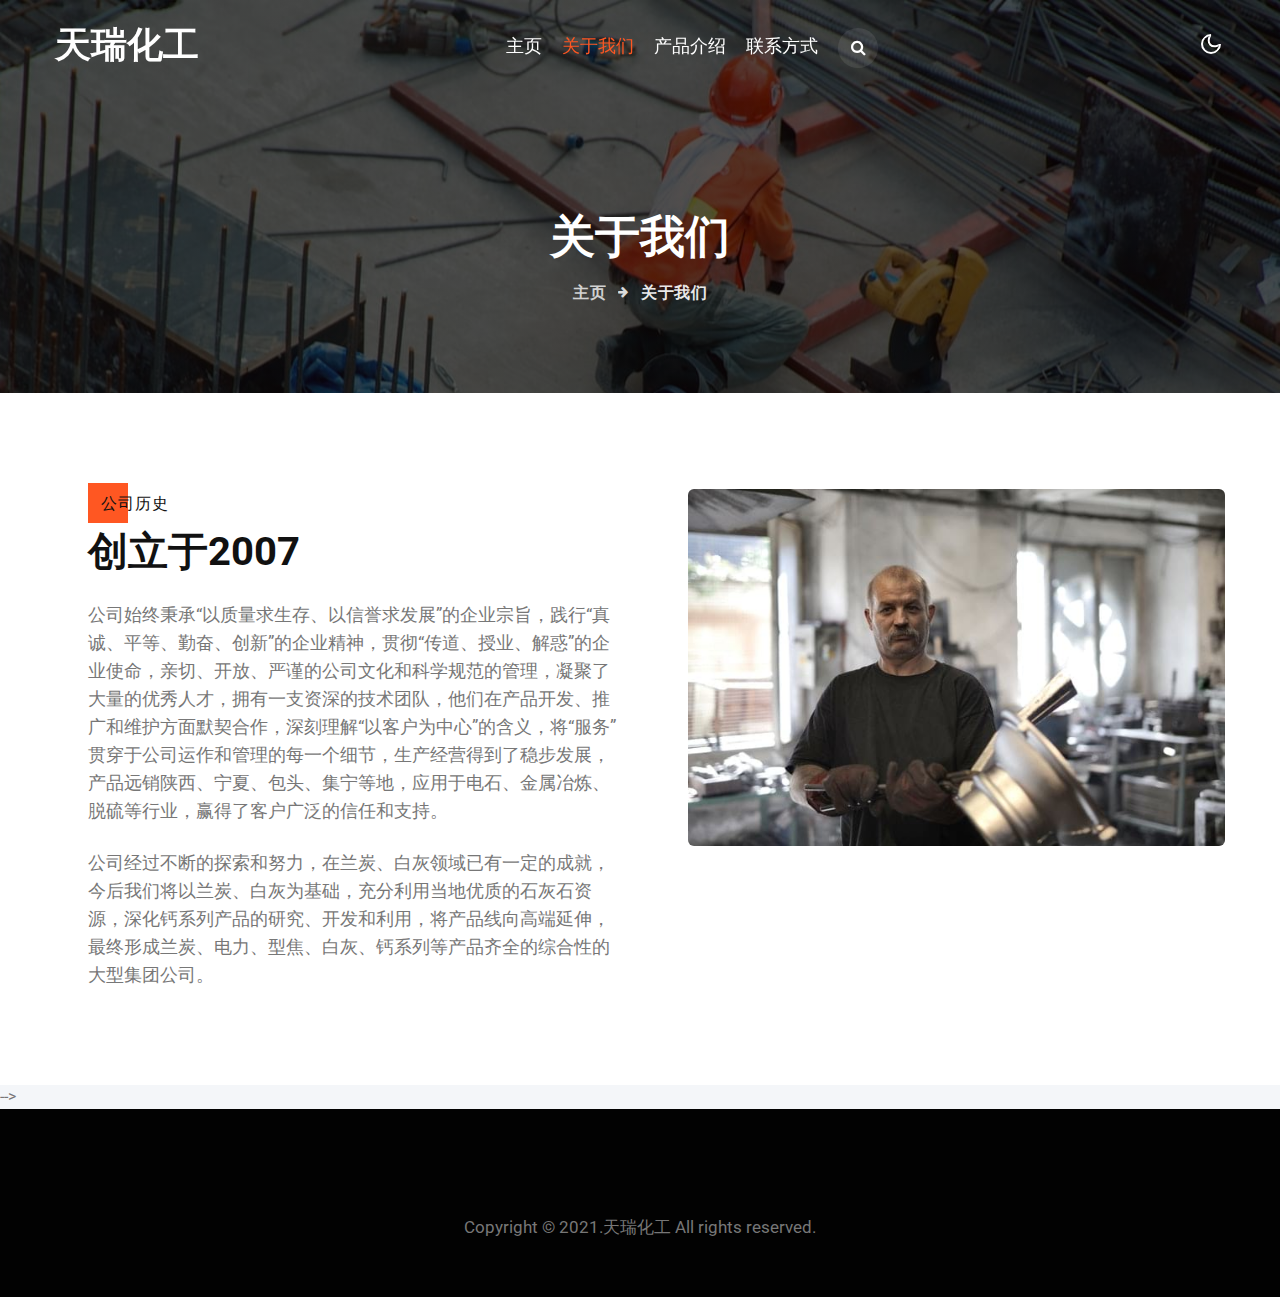
==== commit 9c4b1318: "english to chinese" ====
--- a/about.html
+++ b/about.html
@@ -7,7 +7,7 @@
   <meta name="viewport" content="width=device-width, initial-scale=1, shrink-to-fit=no">
   <meta name="keywords"
     content="Induz Responsive web template, Bootstrap Web Templates, Android Compatible web template, Smartphone Compatible web template, free webdesigns for Nokia, Samsung, LG, SonyEricsson, Motorola web design" />
-  <title>Induz an Industrial Category Bootstrap Responsive Web Template | About</title>
+  <title>乌海市天瑞化工有限公司 | About</title>
   <link href="http://fonts.googleapis.com/css2?family=Roboto:ital,wght@0,400;0,500;0,700;0,900;1,400&display=swap"
     rel="stylesheet">
   <!-- Template CSS -->
@@ -21,7 +21,7 @@
       <div class="container">
         <nav class="navbar navbar-expand-lg stroke">
           <a class="navbar-brand" href="index.html">
-            Induz.
+            天瑞化工
           </a>
           <!-- if logo is image enable this   
             <a class="navbar-brand" href="#index.html">
@@ -38,17 +38,17 @@
           <div class="collapse navbar-collapse" id="navbarTogglerDemo02">
             <ul class="navbar-nav mx-lg-auto">
               <li class="nav-item">
-                <a class="nav-link" href="index.html">Home</a>
+                <a class="nav-link" href="index.html">主页</a>
               </li>
               <li class="nav-item active">
-                <a class="nav-link" href="about.html">About</a>
+                <a class="nav-link" href="about.html">关于我们</a>
               </li>
               <li class="nav-item">
-                <a class="nav-link" href="services.html">Services</a>
+                <a class="nav-link" href="services.html">产品介绍</a>
               </li>
               
               <li class="nav-item">
-                <a class="nav-link" href="contact.html">Contact</a>
+                <a class="nav-link" href="contact.html">联系方式</a>
               </li>
               <li class="nav-item mr-lg-3 mr-4" title="Search"><a href="#search" class="search-btn">
                   <span class="fa fa-search" aria-hidden="true"></span></a></li>
@@ -92,10 +92,10 @@
   <!--/breadcrumb-bg-->
   <div class="breadcrumb-bg w3l-inner-page-breadcrumb py-5">
     <div class="container pt-lg-5 pt-md-3 p-lg-4 pb-md-3 my-lg-3">
-      <h2 class="title pt-5">About</h2>
+      <h2 class="title pt-5">关于我们</h2>
       <ul class="breadcrumbs-custom-path mt-3 text-center">
-        <li><a href="index.html">Home</a></li>
-        <li class="active"><span class="fa fa-arrow-right mx-2" aria-hidden="true"></span> About </li>
+        <li><a href="index.html">主页</a></li>
+        <li class="active"><span class="fa fa-arrow-right mx-2" aria-hidden="true"></span> 关于我们 </li>
       </ul>
     </div>
   </div>
@@ -107,16 +107,14 @@
       <div class="container py-lg-5 py-md-4 py-2">
         <div class="row">
           <div class="col-lg-6 pl-lg-5 align-self">
-            <h6 class="title-subhny mb-2"><span>Our History</span></h6>
-            <h3 class="title-w3l mb-4">Industries 1990-2019</h3>
-            <p class="">Lorem ipsum viverra feugiat. Pellen tesque libero ut justo,
-              ultrices in ligula. Semper at tempufddfel. Learn more about our work!
-              Lorem ipsum viverra feugiat.consectetur adipisicing dolor et amet.
+            <h6 class="title-subhny mb-2"><span>公司历史</span></h6>
+            <h3 class="title-w3l mb-4">创立于2007</h3>
+            <p class="">公司始终秉承“以质量求生存、以信誉求发展”的企业宗旨，践行“真诚、平等、勤奋、创新”的企业精神，贯彻“传道、授业、解惑”的企业使命，亲切、开放、严谨的公司文化和科学规范的管理，凝聚了大量的优秀人才，拥有一支资深的技术团队，他们在产品开发、推广和维护方面默契合作，深刻理解“以客户为中心”的含义，将“服务”贯穿于公司运作和管理的每一个细节，生产经营得到了稳步发展，产品远销陕西、宁夏、包头、集宁等地，应用于电石、金属冶炼、脱硫等行业，赢得了客户广泛的信任和支持。
             </p>
-            <p class="mt-4">Lorem ipsum viverra feugiat. Pellen tesque libero ut justo, ultrices in ligula. Semper at
-              tempufddfel. Learn more about our work.
+            <p class="mt-4">              公司经过不断的探索和努力，在兰炭、白灰领域已有一定的成就，今后我们将以兰炭、白灰为基础，充分利用当地优质的石灰石资源，深化钙系列产品的研究、开发和利用，将产品线向高端延伸，最终形成兰炭、电力、型焦、白灰、钙系列等产品齐全的综合性的大型集团公司。
+
             </p>
-            <a href="about.html" class="btn btn-style btn-primary mt-lg-5 mt-4">Read More</a>
+            <!-- <a href="about.html" class="btn btn-style btn-primary mt-lg-5 mt-4">Read More</a> -->
           </div>
           <div class="col-lg-6 left-wthree-img mt-lg-0 mt-5 pl-lg-5">
             <img src="assets/images/g6.jpg" alt="" class="img-fluid radius-image">
@@ -127,8 +125,7 @@
     </div>
   </section>
   <!-- /w3l-content-2-->
-  <section class="w3l-specification-6 py-5">
-    <!-- /specification-6-->
+  <!-- <section class="w3l-specification-6 py-5">
     <div class="specification-6-mian py-lg-5 py-md-4">
       <div class="container">
         <div class="align-counter-6-inf-cols row">
@@ -186,10 +183,10 @@
         </div>
       </div>
     </div>
-  </section>
+  </section> -->
 
   <!-- middle -->
-  <div class="w3l-middle py-5">
+  <!-- <div class="w3l-middle py-5">
     <div class="container py-lg-5 py-md-4">
       <div class="row no-gutters">
         <div class="welcome-left pr-lg-5">
@@ -231,10 +228,10 @@
       </div>
 
     </div>
-  </div>
+  </div> -->
   <!-- //middle -->
   <!--/team-sec-->
-  <section class="w3l-team-main" id="team">
+  <!-- <section class="w3l-team-main" id="team">
     <div class="team py-5">
       <div class="container py-lg-5">
         <div class="row team-row">
@@ -320,7 +317,6 @@
               <p>Industrial Engineer</p>
             </div>
           </div>
-          <!-- end team member -->
 
           <div class="col-lg-3 col-6 team-wrap mt-lg-0 mt-4">
             <div class="team-member text-center">
@@ -346,7 +342,6 @@
               <p>Senior Engineer</p>
             </div>
           </div>
-          <!-- end team member -->
 
           <div class="col-lg-3 col-6 team-wrap mt-lg-0 mt-5">
             <div class="team-member last text-center">
@@ -372,7 +367,6 @@
               <p>Industrial Engineer</p>
             </div>
           </div>
-          <!-- end team member -->
 
           <div class="col-lg-3 col-6 team-wrap mt-lg-0 mt-5">
             <div class="team-member last text-center">
@@ -402,12 +396,12 @@
 
         </div>
       </div>
-  </section>
+  </section> -->
   <!--//team-sec-->
   <!-- footer-28 block -->
   <footer class="footer-28 position-relative py-5">
     <div class="container">
-      <div class="row footer-top-28">
+      <!-- <div class="row footer-top-28">
         <div class="col-lg-5 footer-list-28 pr-lg-5 mt-5">
           <h6 class="footer-title-28">Quick Contact</h6>
           <p class="pr-lg-5">Lorem ipsum viverra feugiat. Pellen tesque libero ut justo, ultrices in ligula. Semper at
@@ -443,16 +437,16 @@
             <div class="col-md-3 col-sm-6 footer-list-28 mt-5">
               <h6 class="footer-title-28">Quick Links</h6>
               <ul>
-                <li><a href="index.html"><span class="fa fa-angle-double-right mr-2" aria-hidden="true"></span> Home</a>
+                <li><a href="index.html"><span class="fa fa-angle-double-right mr-2" aria-hidden="true"></span> 主页</a>
                 </li>
                 <li><a href="about.html"><span class="fa fa-angle-double-right mr-2" aria-hidden="true"></span> About
                     us</a></li>
                 <li><a href="services.html"><span class="fa fa-angle-double-right mr-2" aria-hidden="true"></span>
-                    Services</a></li>
+                    产品介绍</a></li>
                 <li><a href="blog.html"><span class="fa fa-angle-double-right mr-2" aria-hidden="true"></span> Blog
                     Posts</a></li>
                 <li><a href="contact.html"><span class="fa fa-angle-double-right mr-2" aria-hidden="true"></span>
-                    Contact</a></li>
+                    联系方式</a></li>
               </ul>
             </div>
             <div class="col-md-5 col-sm-6 footer-list-28 mt-5">
@@ -486,9 +480,9 @@
 
           </div>
         </div>
-      </div>
+      </div> -->
       <div class="midd-footer-28 align-center py-2 mt-5">
-        <p class="copy-footer-28 text-center">Copyright &copy; 2021.Company name All rights reserved.<a target="_blank" href="https://sc.chinaz.com/moban/">&#x7F51;&#x9875;&#x6A21;&#x677F;</a></p>
+        <p class="copy-footer-28 text-center">Copyright &copy; 2021.天瑞化工 All rights reserved.</p>
       </div>
     </div>
 
